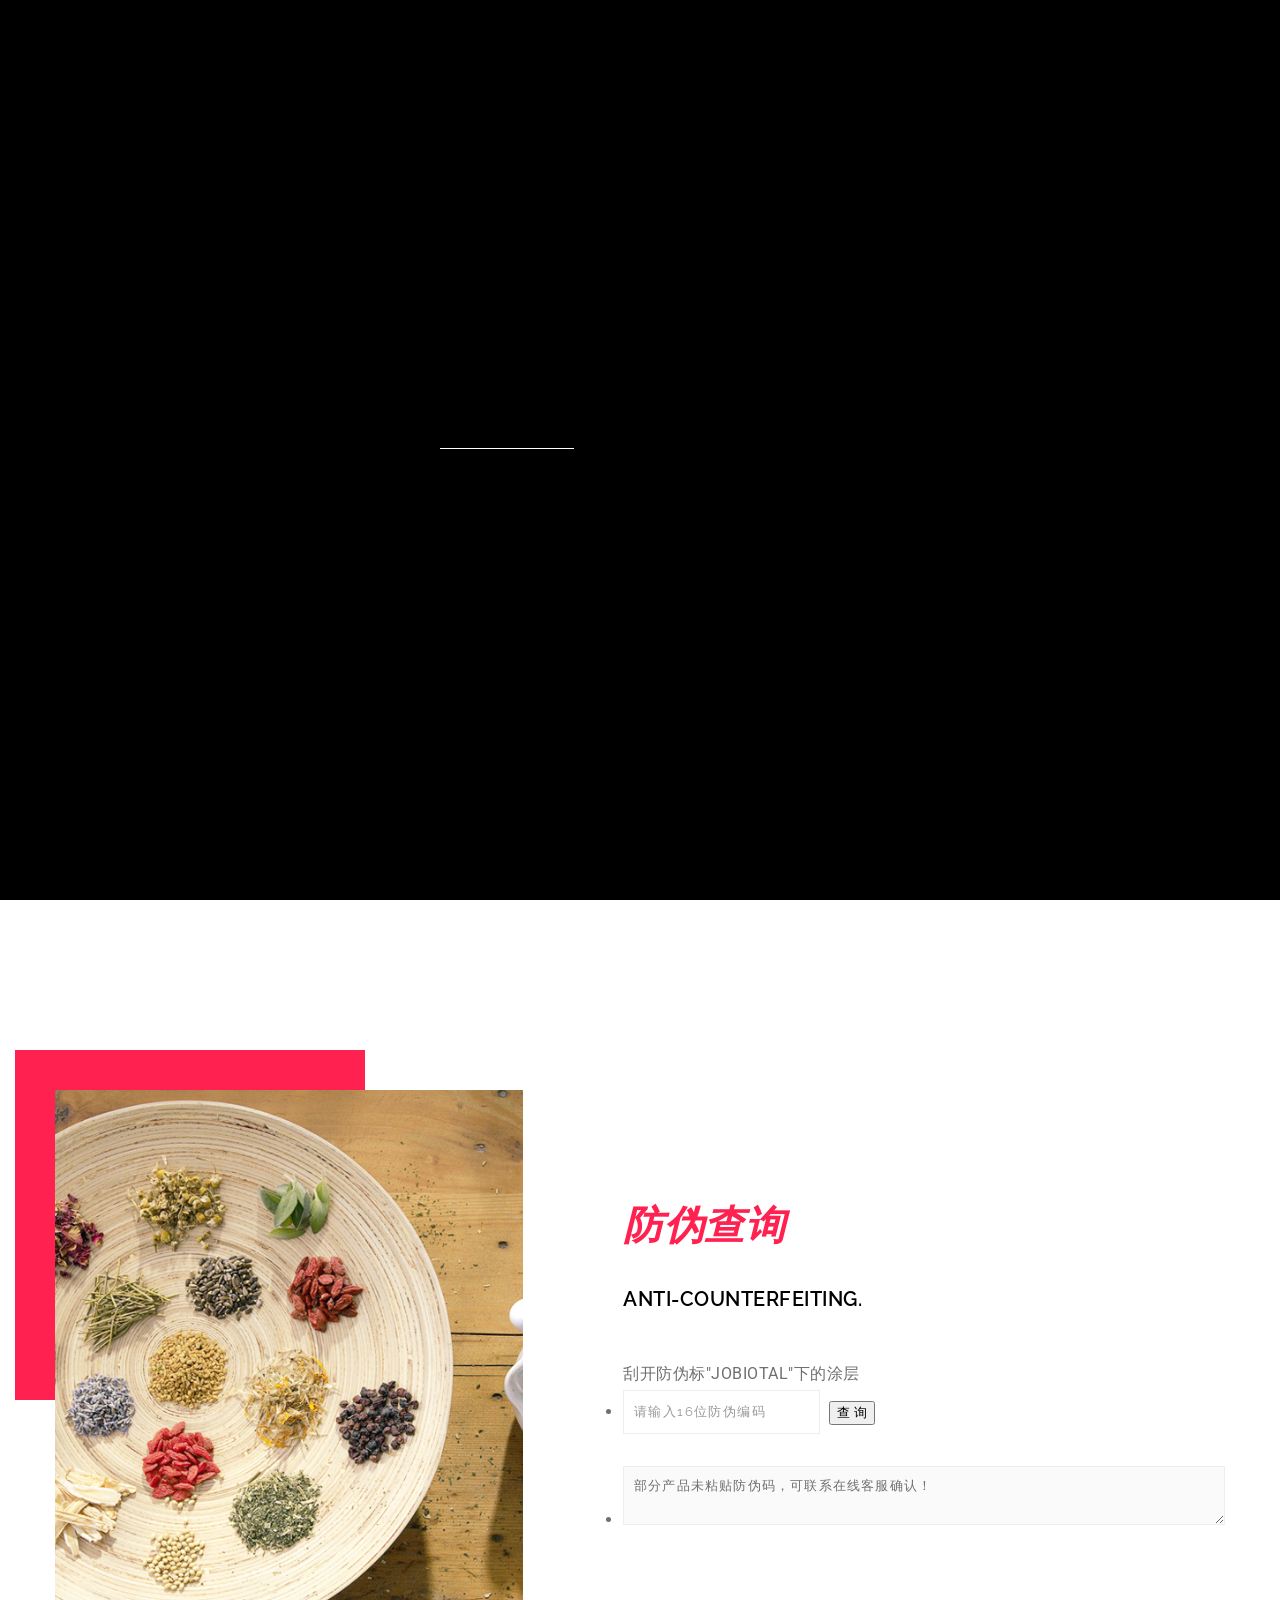
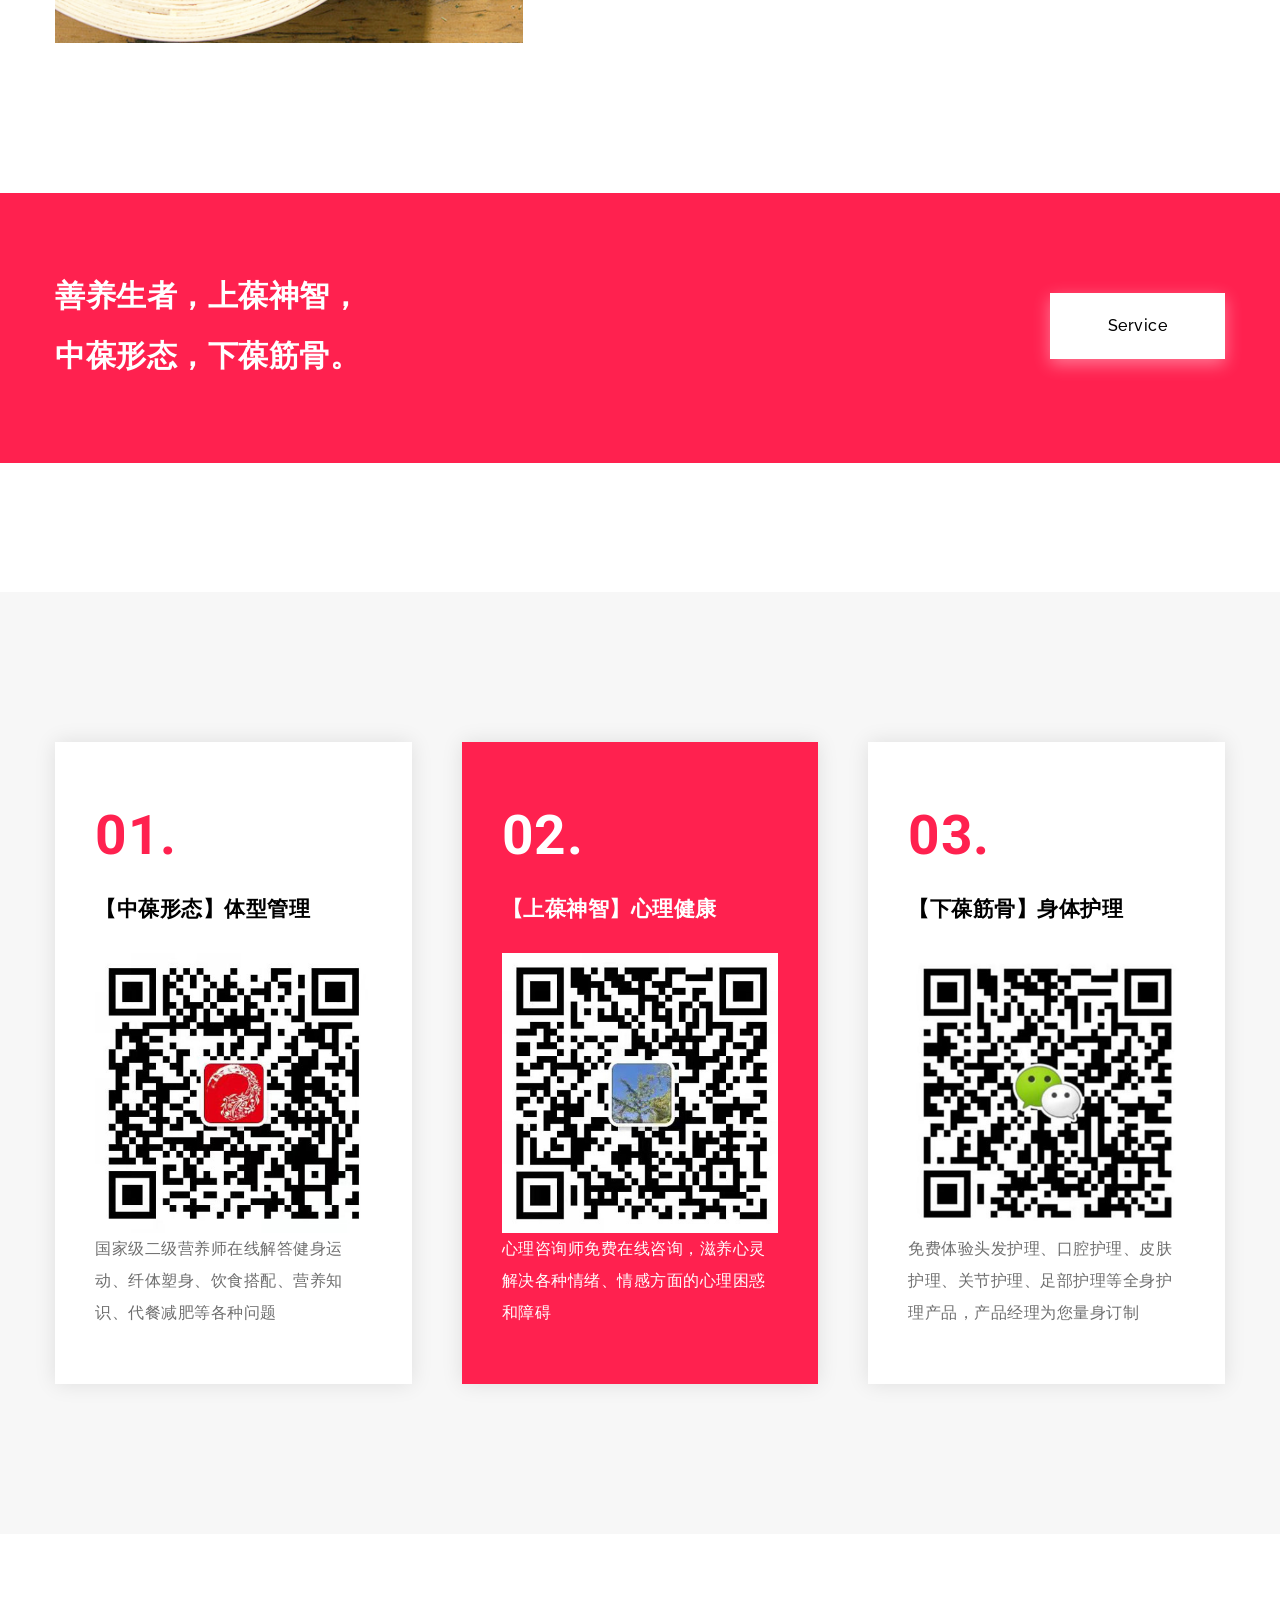
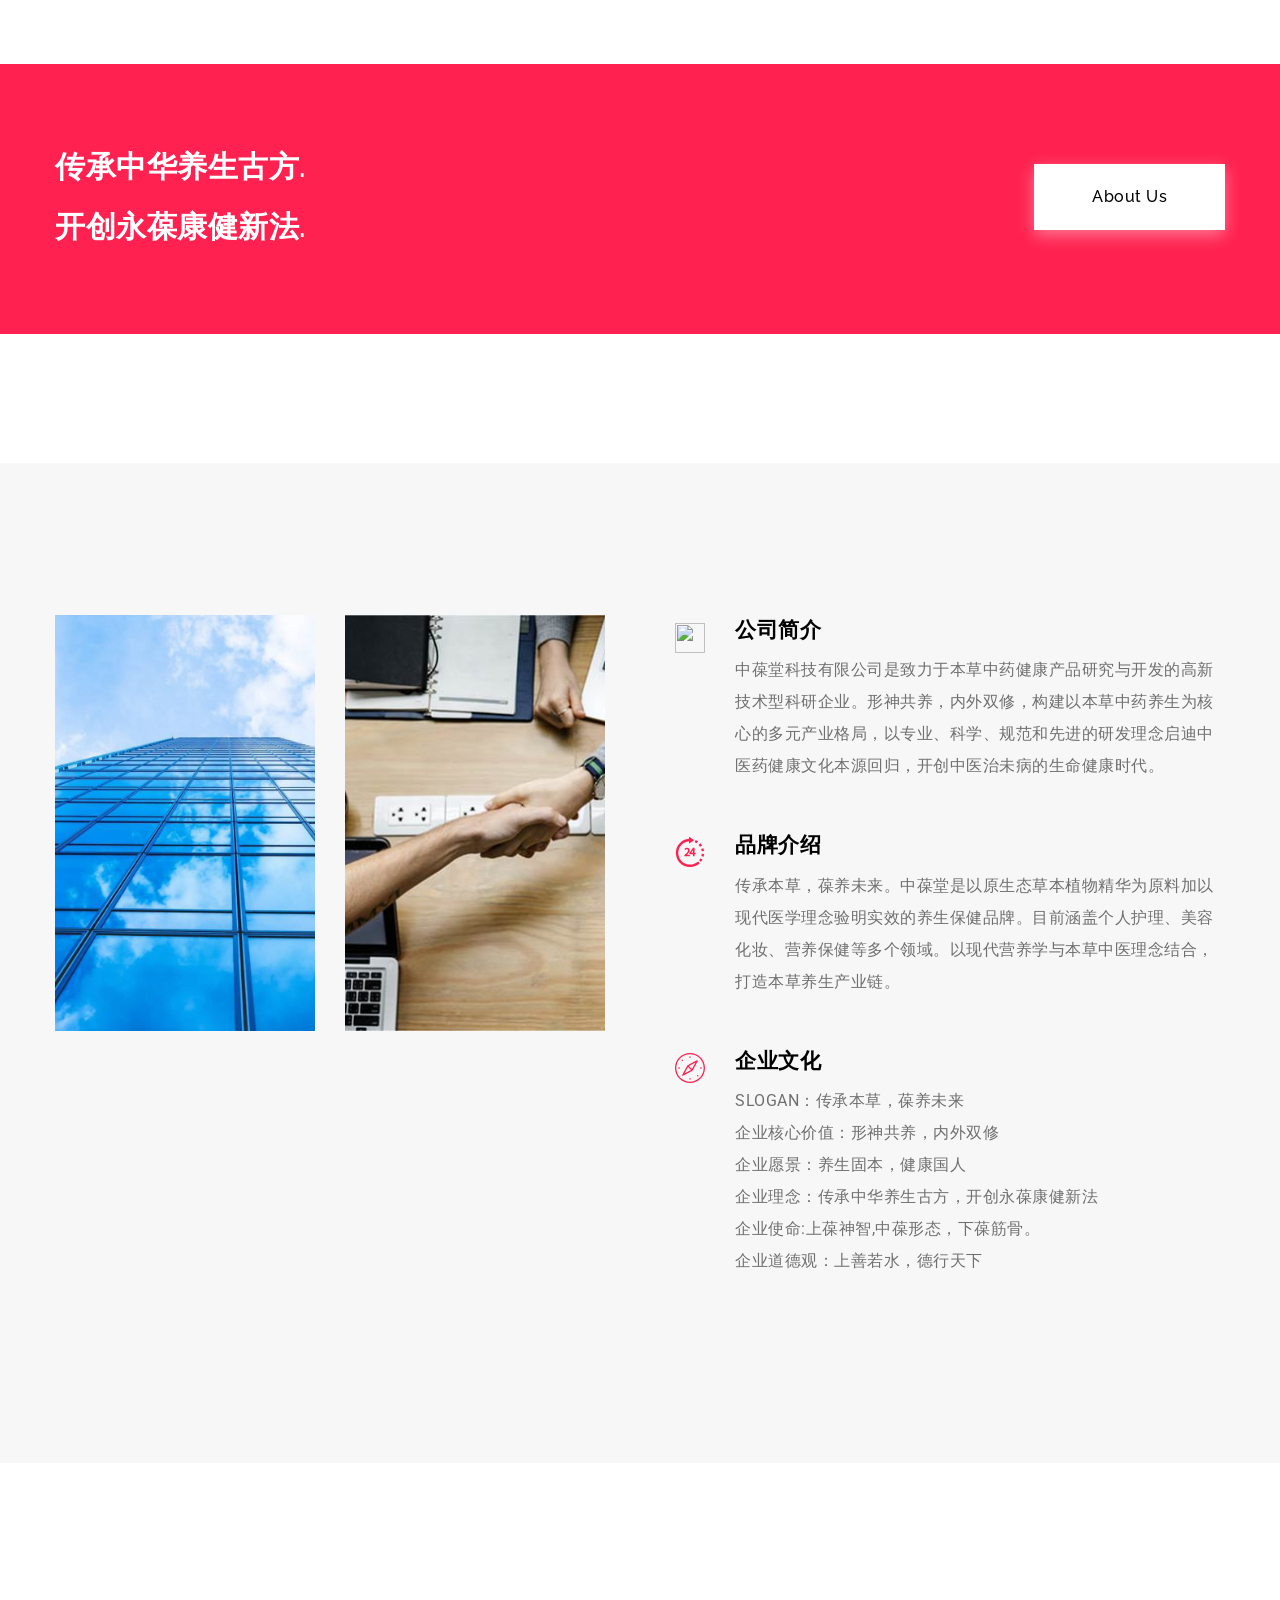
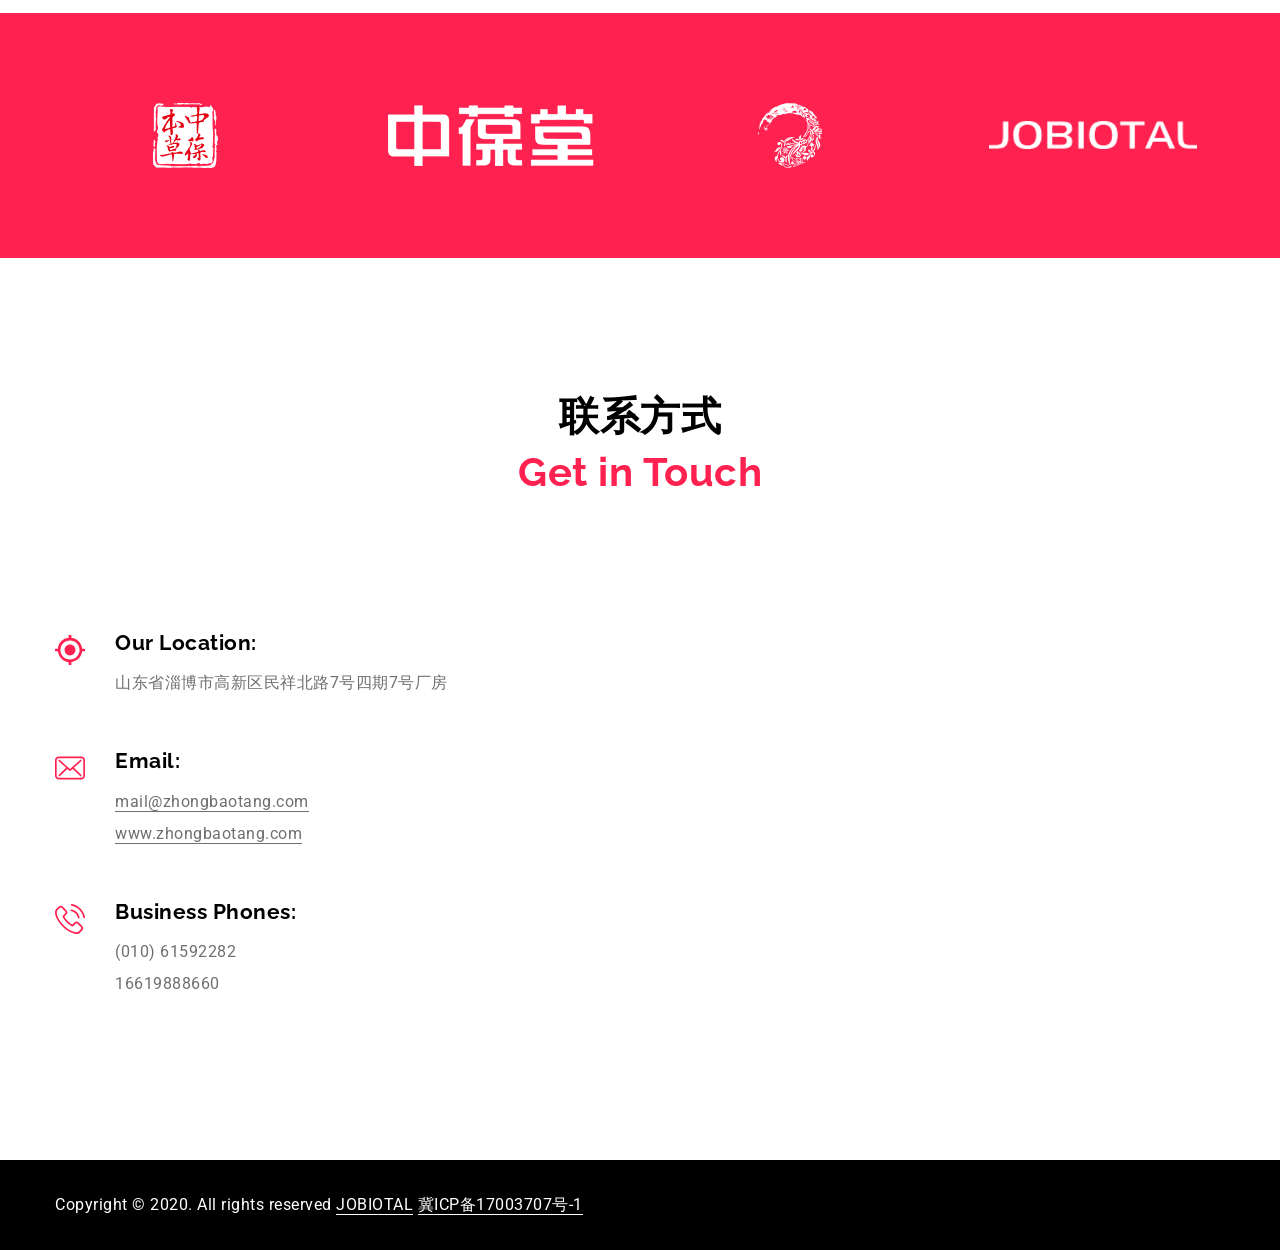
==== index.html @ d32d9c58 "Add files via upload" ====
﻿<!DOCTYPE html>

<!--[if lt IE 7 ]><html class="ie ie6" lang="en"> <![endif]-->

<!--[if IE 7 ]><html class="ie ie7" lang="en"> <![endif]-->

<!--[if IE 8 ]><html class="ie ie8" lang="en"> <![endif]-->

<!--[if (gte IE 9)|!(IE)]><!--><html lang="cn"> <!--<![endif]-->

<head>

<meta http-equiv="Content-Type" content="text/html; charset=utf-8" />

<meta name="viewport" content="width=device-width, initial-scale=1, maximum-scale=1">

<title>『中葆堂』传承本草 葆养未来--中葆堂科技有限公司</title>
<meta name="keywords" content="中葆堂,心理健康,心理咨询,减肥,减肥塑身,饮食健康,身体护理,">
<meta name="description" content="上葆神智 中葆形态 下葆筋骨 『中葆堂』传承本草 葆养未来 心理咨询 减肥塑身 饮食健康 身体护理">


<!-- STYLES -->

<link href="https://fonts.googleapis.com/css?family=Roboto:300,300i,400,400i,500,500i,700,700i&display=swap" rel="stylesheet">

<link href="https://fonts.googleapis.com/css?family=Raleway:300,300i,400,400i,500,500i,600,600i,700,700i,800&display=swap" rel="stylesheet">





<link rel="stylesheet" type="text/css" href="css/plugins.css" />

<link rel="stylesheet" type="text/css" href="css/style.css" />

<!--[if lt IE 9]> <script type="text/javascript" src="js/modernizr.custom.js"></script> <![endif]-->

<!-- /STYLES -->



</head>



<body>

	

<div class="wantam_tm_loader-wrapper">

    <div class="loader"></div>

</div>

	

<!-- WRAPPER ALL -->

<div class="wantam_tm_all_wrap">





	

	<!-- MAINPART -->

	<div class="wantam_tm_mainpart_wrap"  id="iDBody2">

		<div class="mainpart_inner">

			

			<!-- HERO HEADER -->

			<div class="wantam_tm_section" id="home">

				<div class="hero_header">

					<div class="hero_image agency jarallax" data-speed="0"></div>

					<div class="hero_overlay"></div>

					<div class="container full">

						<div class="hero_texts"><img src="img/about/logo.png" alt="" /><BR><BR>

								<div class="wantam_tm_button explore" data-color="white">

								<a href="#about">关于我们</a>

							</div>
							<BR>

							<div class="wantam_tm_button explore" data-color="white">

								<a href="#fangwei">防伪查询</a>

							</div><BR>

							<div class="wantam_tm_button explore" data-color="white">

								<a href="#fuwu">健康服务</a> 

							</div>
						

							<div class="wantam_tm_button explore" data-color="white">

								<a href="#contact">联系方式</a>

							</div>

						</div>

					</div>

				</div>

			</div>

			<!-- /HERO HEADER -->

			

			<!-- MAINPART -->

			<div class="wantam_tm_section" id="fangwei">

				

				<!-- ABOUT -->

				<div class="wantam_tm_about">

					<div class="container">

						<div class="about_inner">

							<div class="leftpart">

								<div class="author_image">

									<img src="img/about/550x650.jpg" alt="" />

									<div class="main" data-img-url="img/slider/2.jpeg"></div>

									<div class="shape"></div>

								</div>

							</div>

							<div class="rightpart">

								<div class="about_title">

									<h3> <span>防伪查询</span></h3><br><h5> ANTI-COUNTERFEITING.</h5>

								</div>

								

								<div class="right">

									<form   class="contact_form" id="contact_form">

<script src="/js/jquery-1.7.2.min.js"></script>

	

	

			

				<script type="text/javascript">

       $(document).ready(function(){

        $(".touch-toggle a").click(function(event){

         var className = $(this).attr("data-drawer");

         if( $("."+className).css('display') == 'none' ){      

          $("."+className).slideDown().siblings(".drawer-section").slideUp();

         }else{

          $(".drawer-section").slideUp(); 

         }

         event.stopPropagation();

        });

        /*$(document).click(function(){

         $(".drawer-section").slideUp();     

        })*/

        $('.touch-menu a').click(function(){     

         if( $(this).next().is('ul') ){

          if( $(this).next('ul').css('display') == 'none' ){

           $(this).next('ul').slideDown();

           $(this).find('i').attr("class","touch-arrow-up");     

          }else{

           $(this).next('ul').slideUp();

           $(this).next('ul').find('ul').slideUp();

           $(this).find('i').attr("class","touch-arrow-down");

          }   

         }

        });

       });

				</script>

			

		

	 

				

										<div class="returnmessage" data-success="Your message has been received, We will contact you soon."></div>

										<div class="empty_notice"><span>刮开防伪标"JOBIOTAL"下的涂层</span></div>

										<div class="input_wrap">

											<ul>

												<li> <input type="text" name="Message" maxlength="28" size="22" class="butt" style="color:#999999" value="请输入16位防伪编码"  onfocus="if (value =='请输入16位防伪编码'){value =''}" >&nbsp; <input id="send_message"  class="tb" type="button" value="查 询"><br><br>

												<li><textarea id="ReturnResult" placeholder="部分产品未粘贴防伪码，可联系在线客服确认！" disabled></textarea></li>

											</ul>											

										</div>

										

										

     							

		<script type="text/javascript">

  

  	String.prototype.iscode = function(){

		var reg=/^\d{16,16}$/; 

		return reg.test(this);

		}

  		

		$('.tb').click(function(){

			var code = $('.butt').val();

			if(code == "") return false;

			if (code.iscode()){

				var url = "http://china3-15.com/module/GetCode_getjson.ashx?action=add&callback=?";

				var data = { c: code, key: "662c5a209cffe89cd72690881a34471d" };

				$.getJSON(url, data, function (backdata) {

					var msg = backdata.result

					console.log(msg)

					if(msg.indexOf('首次') > -1) {

						var Arr = msg.split(',');

						var html = '经查询为中葆堂正品。'+'→'+Arr[0]+'<br>'+Arr[1]+'。';

						$('#ReturnResult').html(html);

						

					}else {

						$('#ReturnResult').html(msg);

					}

				});

		   }else{

			   $('#ReturnResult').html('您输入的防伪码不正确，正确的的格式为16位数字。如：1234567890123456')

			   }

		});

</script>          									

										

									</form>

								</div>

								

								

								

							</div>

						</div>

					</div>

				</div>

				<!-- /ABOUT -->

	<!-- CALL TO ACTION -->

				<div class="wantam_tm_section" id="fuwu">

					<div class="wantam_tm_call_action">

						<div class="container">

							<div class="action_inner">

								<div class="left">

									<p>善养生者，上葆神智，<br> 中葆形态，下葆筋骨。</p>

								</div>

								<div class="right">

									<div class="wantam_tm_button" data-color="white">

										<a href="#">Service</a>

									</div>

								</div>

							</div>

						</div>

					</div>

				</div>

				<!-- /CALL TO ACTION -->			

				<!-- SERVICES -->

				<div class="wantam_tm_section" id="fuwu2">

					<div class="wantam_tm_service">

						<div class="container">

							<div class="service_inner">

								<ul>

									<li >

										<div class="inner">

											<div class="number" id="fuwu2">

												<h3>01.</h3>

											</div>
												<div class="title">											

												<h3>【中葆形态】体型管理</h3>
												
												</div>

													<img src="img/about/V2.jpg" alt="" />


											<div class="text">

												<p>国家级二级营养师在线解答健身运动、纤体塑身、饮食搭配、营养知识、代餐减肥等各种问题</p>

											</div>

										

										</div>

									</li>

									<li class="active">

										<div class="inner">

											<div class="number">

												<h3>02.</h3>

											</div>
                                        	<div class="title">

												<h3>【上葆神智】心理健康</h3>

											</div>

												<img src="img/about/V1.jpg" alt="" />

											<div class="text">

												<p>心理咨询师免费在线咨询，滋养心灵解决各种情绪、情感方面的心理困惑和障碍</p>

											</div>




										</div>

									</li>

									<li>

										<div class="inner">

											<div class="number">

												<h3>03.</h3>

											</div>

											<div class="title">

												<h3>【下葆筋骨】身体护理</h3>

											</div>

											<img src="img/about/V3.jpg" alt="" />

											<div class="text">

												<p>免费体验头发护理、口腔护理、皮肤护理、关节护理、足部护理等全身护理产品，产品经理为您量身订制</p>

											</div>

										</div>

									</li>

								</ul>

							</div>

						</div>

					</div>

				</div>

				<!-- /SERVICES -->

				

				

				

				<!-- CALL TO ACTION -->

				<div class="wantam_tm_section" id="about">

					<div class="wantam_tm_call_action">

						<div class="container">

							<div class="action_inner">

								<div class="left">

									<p>传承中华养生古方.<br> 开创永葆康健新法.</p>

								</div>

								<div class="right">

									<div class="wantam_tm_button" data-color="white">

										<a href="#">About Us</a>

									</div>

								</div>

							</div>

						</div>

					</div>

				</div>

				<!-- /CALL TO ACTION -->

				

				

				<!-- DETAILS -->

				<div class="wantam_tm_section">

					<div class="wantam_tm_details_wrap">

						<div class="container">

							<div class="details_inner">

								<div class="left">

									<ul>

										<li>

											<div class="inner">

												<div class="image">

													<img src="img/details/1.jpg" alt="" />

													<div class="main" data-img-url="img/portfolio/7.jpg"></div>

												</div>

											</div>

										</li>

										<li>

											<div class="inner">

												<div class="image">

													<img src="img/details/1.jpg" alt="" />

													<div class="main" data-img-url="img/portfolio/8.jpg"></div>

												</div>

											</div>

										</li>

									</ul>

								</div>

								<div class="right">

									<ul>

										<li>

											<div class="inner">

												<div class="icon">

													<img class="svg" src="img/svg/responsive.svg" alt="" />

												</div>

												<div class="text">

													<h3>公司简介</h3>

													<p>中葆堂科技有限公司是致力于本草中药健康产品研究与开发的高新技术型科研企业。形神共养，内外双修，构建以本草中药养生为核心的多元产业格局，以专业、科学、规范和先进的研发理念启迪中医药健康文化本源回归，开创中医治未病的生命健康时代。</p>

												</div>

											</div>

										</li>

										<li>

											<div class="inner">

												<div class="icon">

													<img class="svg" src="img/svg/suport.svg" alt="" />

												</div>

												<div class="text">

													<h3>品牌介绍</h3>

													<p>传承本草，葆养未来。中葆堂是以原生态草本植物精华为原料加以现代医学理念验明实效的养生保健品牌。目前涵盖个人护理、美容化妆、营养保健等多个领域。以现代营养学与本草中医理念结合，打造本草养生产业链。</p>

												</div>

											</div>

										</li>

										<li>

											<div class="inner">

												<div class="icon">

													<img class="svg" src="img/svg/safari.svg" alt="" />

												</div>

												<div class="text">

													<h3>企业文化</h3>

													<p>SLOGAN：传承本草，葆养未来<br>

企业核心价值：形神共养，内外双修<br>

企业愿景：养生固本，健康国人<br>

企业理念：传承中华养生古方，开创永葆康健新法<br>

企业使命:上葆神智,中葆形态，下葆筋骨。<br>

企业道德观：上善若水，德行天下<br></p>

												</div>

											</div>

										</li>

									</ul>

								</div>

							</div>

						</div>

					</div>

				</div>

				<!-- /DETAILS -->

				

				<!-- PARTNERS -->

				<div class="wantam_tm_section" id="contact">

					<div class="wantam_tm_partners">

						<div class="container">

							<div class="partners_inner">

								<ul class="owl-carousel">

									<li class="item"><img src="img/partners/1.png" alt="" /></li>

									<li class="item"><img src="img/partners/2.png" alt="" /></li>

									<li class="item"><img src="img/partners/3.png" alt="" /></li>

									<li class="item"><img src="img/partners/4.png" alt="" /></li>

								</ul>

							</div>

						</div>

					</div>

				</div>

				<!-- /PARTNERS -->

				

				<!-- CONTACT -->

				<div class="wantam_tm_section" id="contact">

					<div class="wantam_tm_contact">

						<div class="wantam_tm_title_holder">

							<h3>联系方式 <br><span>Get in Touch</span></h3>

						</div>

						<div class="container">

							<div class="contact_inner">

								<div class="left">

									<ul>

										<li>

											<div class="inner">

												<div class="icon">

													<img class="svg" src="img/svg/gps-fixed-indicator.svg" alt="" />

												</div>

												<div class="text">

													<h3>Our Location:</h3>

													<span>山东省淄博市高新区民祥北路7号四期7号厂房</span>

												</div>

											</div>

										</li>

										<li>

											<div class="inner">

												<div class="icon">

													<img class="svg" src="img/svg/message.svg" alt="" />

												</div>

												<div class="text">

													<h3>Email:</h3>

													<span><a href="mailto:mail@zhongbaotang.com">mail@zhongbaotang.com</a> <br>  <a href="#">www.zhongbaotang.com</a></span>

												</div>

											</div>

										</li>

										<li>

											<div class="inner">

												<div class="icon">

													<img class="svg" src="img/svg/phone-call.svg" alt="" />

												</div>

												<div class="text">

													<h3>Business Phones:</h3>

													<span>(010) 61592282 <br>  16619888660</span>

												</div>

											</div>

										</li>

									</ul>

								</div>

								

							</div>

						</div>

					</div>

				</div>

				<!-- /CONTACT -->

				

				<!-- FOOTER -->

				<div class="wantam_tm_section">

					<div class="wantam_tm_footer">

						<div class="container">

							<div class="footer_inner">

								<div class="left">

									<p>Copyright &copy; 2020. All rights reserved <a target="_blank" href="http://zhongbaotang.com/">JOBIOTAL</a> <a href="http://beian.miit.gov.cn" target="_blank">冀ICP备17003707号-1</a>  </p>

								</div>
	</div>

						</div>

					</div>

				</div>

				<!-- /FOOTER -->

				

			</div>

			<!-- /MAINPART -->

			

		</div>

	</div>

	<!-- /MAINPART -->

		

</div>

<!-- / WRAPPER ALL -->



<!-- SCRIPTS -->

<script src="js/jquery.js"></script>

<!--[if lt IE 10]> <script type="text/javascript" src="js/ie8.js"></script> <![endif]-->	

<script src="js/plugins.js"></script>

<script src="js/init.js"></script>

<!-- /SCRIPTS -->

<script>
var _hmt = _hmt || [];
(function() {
  var hm = document.createElement("script");
  hm.src = "https://hm.baidu.com/hm.js?fffe6c5b08b84fb116ce18b9d2ef0e70";
  var s = document.getElementsByTagName("script")[0]; 
  s.parentNode.insertBefore(hm, s);
})();
</script>


</body>

</html>
---- css/plugins.css ----
/*
This file is made by Marketify (2018)
This css file includes all base styles and template's main color (in this tempalte main color is pink(#f00a77)). 
Template's main color styles located at the bottom of this file.

01) BASE
02) FORM ELEMENTS
03) FONTELLO
04) SKELETON OR GRID
05) ANIMATION
08) VEGAS
09) YT PLAYER

*/

/*------------------------------------------------------------------*/ 
/*	01) BASE
/*------------------------------------------------------------------*/

html,body,div,span,applet,object,iframe,h1,h2,h3,h4,h5,h6,p,blockquote,pre,a,abbr,acronym,address,big,cite,code,del,dfn,em,font,ins,kbd,q,s,samp,small,strike,strong,sub,sup,tt,var,b,u,i,center,dl,dt,dd,ol,ul,li,fieldset,form,label,legend,table,caption,tbody,tfoot,thead,tr,th,td
	{
	background: transparent;
	border: 0;
	margin: 0;
	padding: 0;
	vertical-align: baseline;
	outline: none;
}

article, aside, details, figcaption, figure, footer, header, hgroup, nav, section {
    display: block;
}

blockquote {
	quotes: none;
}

blockquote:before,blockquote:after {
	content: '';
	content: none;
}
ul, ol{
	margin:0px;	
}
ul li, ol li{
	margin-bottom:0px;
}
img{
	vertical-align:middle;
	max-width:100%;
}
iframe{
	max-width:100%;
}
del {
	text-decoration: line-through;
}
a, i{
	border:none;
}
a:hover{text-decoration:none;}

h1, h2, h3, h4, h5, h6{
	font-weight:600;
	line-height: 1.4;
	font-family: "Raleway";
	color: #000;
}
h1 { font-size: 45px; }
h2 { font-size: 36px; }
h3 { font-size: 30px; }
h4 { font-size: 24px; }
h5 { font-size: 20px; }
h6 { font-size: 16px; }

table{
	width:100%;
	max-width:100%;
	text-align:left;
	border-collapse: collapse;
	border-spacing: 0px;
	margin-bottom:15px;
	color:#999;
	border:1px solid #eee;
}
table tr{
	border:1px solid #eee;
}
table th{
	vertical-align:top;
	color:#333;
	background:none;
	font-size:16px;
	font-weight:normal;
	padding:15px 10px;
	border:1px solid #eee;
}
table td{
	vertical-align:top;
	padding:10px;
	border:1px solid #eee;
}

code, pre {
	padding: 10px;
	padding-bottom: 0;
	border-left: 3px solid #6FBF71;
	border-bottom: 1px solid transparent;
	background: #f7f7f7;
	overflow-x:scroll;
}

pre{
	display: block;	
	word-break: break-all;
	word-wrap: break-word;
}
pre code { white-space: pre-wrap; }

.space10{width:100%; float:left; clear:both; margin-bottom:10px;}
.space20{width:100%; float:left; clear:both; margin-bottom:20px;}
.space30{width:100%; float:left; clear:both; margin-bottom:30px;}
.space40{width:100%; float:left; clear:both; margin-bottom:40px;}
.space50{width:100%; float:left; clear:both; margin-bottom:50px;}
.space60{width:100%; float:left; clear:both; margin-bottom:60px;}
.space70{width:100%; float:left; clear:both; margin-bottom:70px;}
.space80{width:100%; float:left; clear:both; margin-bottom:80px;}
.space90{width:100%; float:left; clear:both; margin-bottom:90px;}
.space100{width:100%; float:left; clear:both; margin-bottom:100px;}
.space200{width:100%; float:left; clear:both; margin-bottom:200px;}
.space300{width:100%; float:left; clear:both; margin-bottom:300px;}
.space400{width:100%; float:left; clear:both; margin-bottom:400px;}
.space500{width:100%; float:left; clear:both; margin-bottom:500px;}
.space1000{width:100%; float:left; clear:both; margin-bottom:1000px;}

/*------------------------------------------------------------------*/ 
/*	02) FORM ELEMENTS
/*------------------------------------------------------------------*/

textarea{
	border-radius:0;
	font-size:13px;
	resize:vertical;
	font-family:"Raleway";
	letter-spacing: 1.2px !important;
	
	-webkit-box-sizing: border-box; /* Safari/Chrome, other WebKit */
	-moz-box-sizing: border-box;    /* Firefox, other Gecko */
	-ms-box-sizing: border-box;     /* IE 10 + */
	box-sizing: border-box;         /* Opera/IE 8+ */
	
	line-height:1.4;
	padding:10px!important;
	width:100%;
	border:1px solid #eee;
	
	-webkit-transition: all .3s ease;
	   -moz-transition: all .3s ease;
	    -ms-transition: all .3s ease;
	     -o-transition: all .3s ease;
	        transition: all .3s ease;
}
input[type="text"],
input[type="password"],
input[type="datetime"],
input[type="datetime-local"],
input[type="date"],
input[type="month"],
input[type="time"],
input[type="week"],
input[type="number"],
input[type="email"],
input[type="url"],
input[type="search"],
input[type="tel"],
input[type="color"],
.uneditable-input {
	border-radius:0;
	font-size:13px;
	min-width:auto;
	letter-spacing:1.4px;
	
	-webkit-box-sizing: border-box; /* Safari/Chrome, other WebKit */
	-moz-box-sizing: border-box;    /* Firefox, other Gecko */
	-ms-box-sizing: border-box;     /* IE 10 + */
	box-sizing: border-box;         /* Opera/IE 8+ */
	
	font-family:"Raleway";
	
	line-height:1.6;
	padding:10px!important;
	height:44px;
	vertical-align:middle;
	border:1px solid #eee;
	
	-webkit-transition: all .3s ease;
	   -moz-transition: all .3s ease;
	    -ms-transition: all .3s ease;
	     -o-transition: all .3s ease;
	        transition: all .3s ease;
}

textarea:focus,
input[type="text"]:focus,
input[type="password"]:focus,
input[type="datetime"]:focus,
input[type="datetime-local"]:focus,
input[type="date"]:focus,
input[type="month"]:focus,
input[type="time"]:focus,
input[type="week"]:focus,
input[type="number"]:focus,
input[type="email"]:focus,
input[type="url"]:focus,
input[type="search"]:focus,
input[type="tel"]:focus,
input[type="color"]:focus,
.uneditable-input:focus {
	border-color:#ccc;
	background:#eee;
}

input[type="submit"]{
	padding: 13px 15px;
	height: 40px;
	line-height: 1;
	text-transform: uppercase;
	font-size: 13px;
	font-weight: 600;
	text-decoration: none;
	letter-spacing: 0.5px;
	border:none;
	cursor:pointer;
	color: #FFF;
	background:#777;
	
	-webkit-transition: all .3s ease;
	   -moz-transition: all .3s ease;
	    -ms-transition: all .3s ease;
	     -o-transition: all .3s ease;
	        transition: all .3s ease;
}
input[type="submit"]:hover{
	background:#444;
}
select{
	padding:8px;
	border:2px solid #eee;
}
input[type="button"]{
	cursor:pointer;
	-webkit-transition: all .3s ease;
	   -moz-transition: all .3s ease;
	    -ms-transition: all .3s ease;
	     -o-transition: all .3s ease;
	        transition: all .3s ease;
}

/*** Popup ***/

.mfp-bg,.mfp-wrap{position:fixed;left:0;top:0}.mfp-bg,.mfp-container,.mfp-wrap{height:100%;width:100%}.mfp-arrow:after,.mfp-arrow:before,.mfp-container:before,.mfp-figure:after{content:''}.mfp-bg{z-index:1042;overflow:hidden;background:#0b0b0b;opacity:.8}.mfp-wrap{z-index:1043;outline:0!important;-webkit-backface-visibility:hidden}.mfp-container{text-align:center;position:absolute;left:0;top:0;padding:0 8px;box-sizing:border-box}.mfp-container:before{display:inline-block;height:100%;vertical-align:middle}.mfp-align-top .mfp-container:before{display:none}.mfp-content{position:relative;display:inline-block;vertical-align:middle;margin:0 auto;text-align:left;z-index:1045}.mfp-ajax-holder .mfp-content,.mfp-inline-holder .mfp-content{width:100%;cursor:auto}.mfp-ajax-cur{cursor:progress}.mfp-zoom-out-cur,.mfp-zoom-out-cur .mfp-image-holder .mfp-close{cursor:-moz-zoom-out;cursor:-webkit-zoom-out;cursor:zoom-out}.mfp-zoom{cursor:pointer;cursor:-webkit-zoom-in;cursor:-moz-zoom-in;cursor:zoom-in}.mfp-auto-cursor .mfp-content{cursor:auto}.mfp-arrow,.mfp-close,.mfp-counter,.mfp-preloader{-webkit-user-select:none;-moz-user-select:none;user-select:none}.mfp-loading.mfp-figure{display:none}.mfp-hide{display:none!important}.mfp-preloader{color:#CCC;position:absolute;top:50%;width:auto;text-align:center;margin-top:-.8em;left:8px;right:8px;z-index:1044}.mfp-preloader a{color:#CCC}.mfp-close,.mfp-preloader a:hover{color:#FFF}.mfp-s-error .mfp-content,.mfp-s-ready .mfp-preloader{display:none}button.mfp-arrow,button.mfp-close{overflow:visible;cursor:pointer;background:0 0;border:0;-webkit-appearance:none;display:block;outline:0;padding:0;z-index:1046;box-shadow:none;touch-action:manipulation}.mfp-figure:after,.mfp-iframe-scaler iframe{box-shadow:0 0 8px rgba(0,0,0,.6);position:absolute;left:0}button::-moz-focus-inner{padding:0;border:0}.mfp-close{width:44px;height:44px;line-height:44px;position:absolute;right:0;top:0;text-decoration:none;text-align:center;opacity:.65;padding:0 0 18px 10px;font-style:normal;font-size:28px;font-family:Arial,Baskerville,monospace}.mfp-close:focus,.mfp-close:hover{opacity:1}.mfp-close:active{top:1px}.mfp-close-btn-in .mfp-close{color:#333}.mfp-iframe-holder .mfp-close,.mfp-image-holder .mfp-close{color:#FFF;right:-6px;text-align:right;padding-right:6px;width:100%}.mfp-counter{position:absolute;top:0;right:0;color:#CCC;font-size:12px;line-height:18px;white-space:nowrap}.mfp-figure,img.mfp-img{line-height:0}.mfp-arrow{position:absolute;opacity:.65;margin:-55px 0 0;top:50%;padding:0;width:90px;height:110px;-webkit-tap-highlight-color:transparent}.mfp-arrow:active{margin-top:-54px}.mfp-arrow:focus,.mfp-arrow:hover{opacity:1}.mfp-arrow:after,.mfp-arrow:before{display:block;width:0;height:0;position:absolute;left:0;top:0;margin-top:35px;margin-left:35px;border:inset transparent}.mfp-arrow:after{border-top-width:13px;border-bottom-width:13px;top:8px}.mfp-arrow:before{border-top-width:21px;border-bottom-width:21px;opacity:.7}.mfp-arrow-left{left:0}.mfp-arrow-left:after{border-right:17px solid #FFF;margin-left:31px}.mfp-arrow-left:before{margin-left:25px;border-right:27px solid #3F3F3F}.mfp-arrow-right{right:0}.mfp-arrow-right:after{border-left:17px solid #FFF;margin-left:39px}.mfp-arrow-right:before{border-left:27px solid #3F3F3F}.mfp-iframe-holder{padding-top:40px;padding-bottom:40px}.mfp-iframe-holder .mfp-content{line-height:0;width:100%;max-width:900px}.mfp-image-holder .mfp-content,img.mfp-img{max-width:100%}.mfp-iframe-holder .mfp-close{top:-40px}.mfp-iframe-scaler{width:100%;height:0;overflow:hidden;padding-top:56.25%}.mfp-iframe-scaler iframe{display:block;top:0;width:100%;height:100%;background:#000}.mfp-figure:after,img.mfp-img{width:auto;height:auto;display:block}img.mfp-img{box-sizing:border-box;padding:40px 0;margin:0 auto}.mfp-figure:after{top:40px;bottom:40px;right:0;z-index:-1;background:#444}.mfp-figure small{color:#BDBDBD;display:block;font-size:12px;line-height:14px}.mfp-figure figure{margin:0}.mfp-bottom-bar{margin-top:-36px;position:absolute;top:100%;left:0;width:100%;cursor:auto}.mfp-title{text-align:left;line-height:18px;color:#F3F3F3;word-wrap:break-word;padding-right:36px}.mfp-gallery .mfp-image-holder .mfp-figure{cursor:pointer}@media screen and (max-width:800px) and (orientation:landscape),screen and (max-height:300px){.mfp-img-mobile .mfp-image-holder{padding-left:0;padding-right:0}.mfp-img-mobile img.mfp-img{padding:0}.mfp-img-mobile .mfp-figure:after{top:0;bottom:0}.mfp-img-mobile .mfp-figure small{display:inline;margin-left:5px}.mfp-img-mobile .mfp-bottom-bar{background:rgba(0,0,0,.6);bottom:0;margin:0;top:auto;padding:3px 5px;position:fixed;box-sizing:border-box}.mfp-img-mobile .mfp-bottom-bar:empty{padding:0}.mfp-img-mobile .mfp-counter{right:5px;top:3px}.mfp-img-mobile .mfp-close{top:0;right:0;width:35px;height:35px;line-height:35px;background:rgba(0,0,0,.6);position:fixed;text-align:center;padding:0}}@media all and (max-width:900px){.mfp-arrow{-webkit-transform:scale(.75);transform:scale(.75)}.mfp-arrow-left{-webkit-transform-origin:0;transform-origin:0}.mfp-arrow-right{-webkit-transform-origin:100%;transform-origin:100%}.mfp-container{padding-left:6px;padding-right:6px}}

/*------------------------------------------------------------------*/ 
/*	03) FONTELLO
/*------------------------------------------------------------------*/

@font-face {
  font-family: 'xcon';
  src: url('font/xcon.eot?4965248');
  src: url('font/xcon.eot?4965248#iefix') format('embedded-opentype'),
       url('font/xcon.woff2?4965248') format('woff2'),
       url('font/xcon.woff?4965248') format('woff'),
       url('font/xcon.ttf?4965248') format('truetype'),
       url('font/xcon.svg?4965248#xcon') format('svg');
  font-weight: normal;
  font-style: normal;
}
/* Chrome hack: SVG is rendered more smooth in Windozze. 100% magic, uncomment if you need it. */
/* Note, that will break hinting! In other OS-es font will be not as sharp as it could be */
/*
@media screen and (-webkit-min-device-pixel-ratio:0) {
  @font-face {
    font-family: 'xcon';
    src: url('../font/xcon.svg?4965248#xcon') format('svg');
  }
}
*/
 
 [class^="xcon-"]:before, [class*=" xcon-"]:before {
  font-family: "xcon";
  font-style: normal;
  font-weight: normal;
  speak: none;
 
  display: inline-block;
  text-decoration: inherit;
  width: 1em;
  margin-right: .2em;
  text-align: center;
  /* opacity: .8; */
 
  /* For safety - reset parent styles, that can break glyph codes*/
  font-variant: normal;
  text-transform: none;
 
  /* fix buttons height, for twitter bootstrap */
  line-height: 1em;
 
  /* Animation center compensation - margins should be symmetric */
  /* remove if not needed */
  margin-left: .2em;
 
  /* you can be more comfortable with increased icons size */
  /* font-size: 120%; */
 
  /* Font smoothing. That was taken from TWBS */
  -webkit-font-smoothing: antialiased;
  -moz-osx-font-smoothing: grayscale;
 
  /* Uncomment for 3D effect */
  /* text-shadow: 1px 1px 1px rgba(127, 127, 127, 0.3); */
}
 
.xcon-phone:before { content: '\e800'; } /* '' */
.xcon-mail:before { content: '\e801'; } /* '' */
.xcon-globe:before { content: '\e802'; } /* '' */
.xcon-glass:before { content: '\e803'; } /* '' */
.xcon-music:before { content: '\e804'; } /* '' */
.xcon-search:before { content: '\e805'; } /* '' */
.xcon-star:before { content: '\e806'; } /* '' */
.xcon-star-empty:before { content: '\e807'; } /* '' */
.xcon-heart:before { content: '\e808'; } /* '' */
.xcon-cancel-circled:before { content: '\e809'; } /* '' */
.xcon-ok:before { content: '\e80a'; } /* '' */
.xcon-bookmark:before { content: '\e80b'; } /* '' */
.xcon-thumbs-up:before { content: '\e80c'; } /* '' */
.xcon-thumbs-down:before { content: '\e80d'; } /* '' */
.xcon-download:before { content: '\e80e'; } /* '' */
.xcon-upload:before { content: '\e80f'; } /* '' */
.xcon-lock-open:before { content: '\e810'; } /* '' */
.xcon-lock:before { content: '\e811'; } /* '' */
.xcon-bell:before { content: '\e812'; } /* '' */
.xcon-location:before { content: '\e813'; } /* '' */
.xcon-attention:before { content: '\e814'; } /* '' */
.xcon-cog:before { content: '\e815'; } /* '' */
.xcon-resize-full:before { content: '\e816'; } /* '' */
.xcon-resize-small:before { content: '\e817'; } /* '' */
.xcon-resize-horizontal:before { content: '\e818'; } /* '' */
.xcon-resize-vertical:before { content: '\e819'; } /* '' */
.xcon-basket:before { content: '\e81a'; } /* '' */
.xcon-calendar:before { content: '\e81b'; } /* '' */
.xcon-wrench:before { content: '\e81c'; } /* '' */
.xcon-folder:before { content: '\e81d'; } /* '' */
.xcon-folder-open:before { content: '\e81e'; } /* '' */
.xcon-volume-off:before { content: '\e81f'; } /* '' */
.xcon-volume-up:before { content: '\e820'; } /* '' */
.xcon-volume-down:before { content: '\e821'; } /* '' */
.xcon-clock:before { content: '\e822'; } /* '' */
.xcon-zoom-out:before { content: '\e823'; } /* '' */
.xcon-zoom-in:before { content: '\e824'; } /* '' */
.xcon-down-dir:before { content: '\e825'; } /* '' */
.xcon-up-dir:before { content: '\e826'; } /* '' */
.xcon-left-dir:before { content: '\e827'; } /* '' */
.xcon-right-dir:before { content: '\e828'; } /* '' */
.xcon-down-open:before { content: '\e829'; } /* '' */
.xcon-left-open:before { content: '\e82a'; } /* '' */

.xcon-right-open:before { content: '\e82b'; } /* '' */
.xcon-up-open:before { content: '\e82c'; } /* '' */
.xcon-down-big:before { content: '\e82d'; } /* '' */
.xcon-left-big:before { content: '\e82e'; } /* '' */
.xcon-right-big:before { content: '\e82f'; } /* '' */
.xcon-up-big:before { content: '\e830'; } /* '' */
.xcon-play:before { content: '\e831'; } /* '' */
.xcon-spin3:before { content: '\e832'; } /* '' */
.xcon-play-circled2:before { content: '\e833'; } /* '' */
.xcon-pause:before { content: '\e834'; } /* '' */
.xcon-to-end:before { content: '\e835'; } /* '' */
.xcon-to-end-alt:before { content: '\e836'; } /* '' */
.xcon-to-start:before { content: '\e837'; } /* '' */
.xcon-flash:before { content: '\e838'; } /* '' */
.xcon-to-start-alt:before { content: '\e839'; } /* '' */
.xcon-fast-fw:before { content: '\e83a'; } /* '' */
.xcon-fast-bw:before { content: '\e83b'; } /* '' */
.xcon-off:before { content: '\e83c'; } /* '' */
.xcon-check:before { content: '\e83d'; } /* '' */
.xcon-comment:before { content: '\e83e'; } /* '' */
.xcon-chat:before { content: '\e83f'; } /* '' */
.xcon-forward:before { content: '\e840'; } /* '' */
.xcon-eye:before { content: '\e841'; } /* '' */
.xcon-eye-off:before { content: '\e842'; } /* '' */
.xcon-star-half:before { content: '\e843'; } /* '' */
.xcon-heart-empty:before { content: '\e844'; } /* '' */
.xcon-camera:before { content: '\e845'; } /* '' */
.xcon-videocam:before { content: '\e846'; } /* '' */
.xcon-picture:before { content: '\e847'; } /* '' */
.xcon-camera-alt:before { content: '\e848'; } /* '' */
.xcon-video:before { content: '\e849'; } /* '' */
.xcon-home:before { content: '\e84a'; } /* '' */
.xcon-pencil:before { content: '\e84b'; } /* '' */
.xcon-trash-empty:before { content: '\e84c'; } /* '' */
.xcon-camera-1:before { content: '\e84d'; } /* '' */
.xcon-move:before { content: '\f047'; } /* '' */
.xcon-bookmark-empty:before { content: '\f097'; } /* '' */
.xcon-twitter:before { content: '\f099'; } /* '' */
.xcon-facebook:before { content: '\f09a'; } /* '' */
.xcon-rss:before { content: '\f09e'; } /* '' */
.xcon-resize-full-alt:before { content: '\f0b2'; } /* '' */
.xcon-gplus:before { content: '\f0d5'; } /* '' */
.xcon-sort-down:before { content: '\f0dd'; } /* '' */
.xcon-sort-up:before { content: '\f0de'; } /* '' */
.xcon-mail-alt:before { content: '\f0e0'; } /* '' */
.xcon-linkedin:before { content: '\f0e1'; } /* '' */
.xcon-comment-empty:before { content: '\f0e5'; } /* '' */
.xcon-chat-empty:before { content: '\f0e6'; } /* '' */
.xcon-bell-alt:before { content: '\f0f3'; } /* '' */
.xcon-angle-double-left:before { content: '\f100'; } /* '' */
.xcon-angle-double-right:before { content: '\f101'; } /* '' */
.xcon-angle-double-up:before { content: '\f102'; } /* '' */
.xcon-angle-double-down:before { content: '\f103'; } /* '' */
.xcon-angle-left:before { content: '\f104'; } /* '' */
.xcon-angle-right:before { content: '\f105'; } /* '' */
.xcon-angle-up:before { content: '\f106'; } /* '' */
.xcon-angle-down:before { content: '\f107'; } /* '' */
.xcon-desktop:before { content: '\f108'; } /* '' */
.xcon-laptop:before { content: '\f109'; } /* '' */
.xcon-tablet:before { content: '\f10a'; } /* '' */
.xcon-mobile:before { content: '\f10b'; } /* '' */
.xcon-quote-left:before { content: '\f10d'; } /* '' */
.xcon-reply:before { content: '\f112'; } /* '' */
.xcon-folder-empty:before { content: '\f114'; } /* '' */
.xcon-folder-open-empty:before { content: '\f115'; } /* '' */
.xcon-reply-all:before { content: '\f122'; } /* '' */
.xcon-star-half-alt:before { content: '\f123'; } /* '' */
.xcon-direction:before { content: '\f124'; } /* '' */
.xcon-attention-alt:before { content: '\f12a'; } /* '' */
.xcon-mic:before { content: '\f130'; } /* '' */
.xcon-mute:before { content: '\f131'; } /* '' */
.xcon-play-circled:before { content: '\f144'; } /* '' */
.xcon-ok-squared:before { content: '\f14a'; } /* '' */
.xcon-euro:before { content: '\f153'; } /* '' */
.xcon-pound:before { content: '\f154'; } /* '' */
.xcon-dollar:before { content: '\f155'; } /* '' */
.xcon-thumbs-up-alt:before { content: '\f164'; } /* '' */
.xcon-thumbs-down-alt:before { content: '\f165'; } /* '' */
.xcon-youtube-play:before { content: '\f16a'; } /* '' */
.xcon-instagram:before { content: '\f16d'; } /* '' */
.xcon-tumblr:before { content: '\f173'; } /* '' */
.xcon-down:before { content: '\f175'; } /* '' */
.xcon-up:before { content: '\f176'; } /* '' */
.xcon-left:before { content: '\f177'; } /* '' */
.xcon-right:before { content: '\f178'; } /* '' */
.xcon-apple:before { content: '\f179'; } /* '' */
.xcon-dribbble:before { content: '\f17d'; } /* '' */
.xcon-vkontakte:before { content: '\f189'; } /* '' */
.xcon-mail-squared:before { content: '\f199'; } /* '' */
.xcon-google:before { content: '\f1a0'; } /* '' */
.xcon-behance:before { content: '\f1b4'; } /* '' */
.xcon-paper-plane:before { content: '\f1d8'; } /* '' */
.xcon-paper-plane-empty:before { content: '\f1d9'; } /* '' */
.xcon-share:before { content: '\f1e0'; } /* '' */
.xcon-share-squared:before { content: '\f1e1'; } /* '' */
.xcon-cc-visa:before { content: '\f1f0'; } /* '' */
.xcon-cc-mastercard:before { content: '\f1f1'; } /* '' */
.xcon-cc-discover:before { content: '\f1f2'; } /* '' */
.xcon-cc-amex:before { content: '\f1f3'; } /* '' */
.xcon-cc-paypal:before { content: '\f1f4'; } /* '' */
.xcon-cc-stripe:before { content: '\f1f5'; } /* '' */
.xcon-bell-off:before { content: '\f1f6'; } /* '' */
.xcon-bell-off-empty:before { content: '\f1f7'; } /* '' */
.xcon-toggle-off:before { content: '\f204'; } /* '' */
.xcon-toggle-on:before { content: '\f205'; } /* '' */
.xcon-pinterest:before { content: '\f231'; } /* '' */
.xcon-hourglass-o:before { content: '\f250'; } /* '' */
.xcon-trademark:before { content: '\f25c'; } /* '' */
.xcon-registered:before { content: '\f25d'; } /* '' */
.xcon-odnoklassniki:before { content: '\f263'; } /* '' */
.xcon-safari:before { content: '\f267'; } /* '' */
.xcon-chrome:before { content: '\f268'; } /* '' */
.xcon-firefox:before { content: '\f269'; } /* '' */
.xcon-opera:before { content: '\f26a'; } /* '' */
.xcon-internet-explorer:before { content: '\f26b'; } /* '' */
.xcon-vimeo:before { content: '\f27d'; } /* '' */

/*
* 	Responsive grid pixel system - v1.1
* 	Copyright 2017, FriendsLaboratory
*   Author: FriendsLaboratory
* 	Created Date : 01-01-2017
*/
.clearfix{
  *zoom: 1;
  clear:both;
}
.clearfix:before,
.clearfix:after {
  display: table;
  line-height: 0;
  content: "";
}
.clearfix:after {
  clear: both;
}

/*------------------------------------------------------------------*/ 
/*	04) SKELETON OR GRID
/*------------------------------------------------------------------*/

.container {
	max-width: 1250px;
	width:100%;
	margin-left: auto;
	margin-right: auto;
	height:auto;
	padding:0px 40px;
	position:relative;
	clear:both;
	
	-webkit-box-sizing: border-box; /* Safari/Chrome, other WebKit */
	-moz-box-sizing: border-box;    /* Firefox, other Gecko */
	box-sizing: border-box;         /* Opera/IE 8+ */
}
.container.full{
	max-width:1350px;
}
.row {
	height:auto;
} 
[class*="fl-col"], .fl-sidebar{
	float: left;
	margin-right: 4%;
}
[class*="fl-col"].float-right{
	float:right;
}
[class*="fl-col"].last, .fl-sidebar.last, [class*="fl-col"].no-space, .fl-col-12{
	margin-right:0px;
}
  
.fl-col-12 {  width: 100%;      }
.fl-col-9  {  width: 74%;       }
.fl-col-8  {  width: 65.3333%;  }
.fl-col-6  {  width: 48%;       }
.fl-col-4  {  width: 30.6666%;  }
.fl-col-3  {  width: 22%;       }
.fl-sidebar  {  width: 30.6666%;     }

.fl-col-9.no-space  {  width: 78%;  }
.fl-col-8.no-space  {  width: 69.3333%;  }
.fl-col-6.no-space  {  width: 52%;  }
.fl-col-4.no-space  {  width: 34.6666%;  }
.fl-col-3.no-space  {  width: 26%;  }

@media (max-width: 1040px) {
.fl-sidebar  {  width: 100%; clear:both; margin-right:0px; padding:50px 0px;  }
.fl-col-8.fix { width:100%; }
.container{padding:0px 20px;}
}

@media (max-width: 768px) {
.fl-col-12 {  width: 100%;  }
.fl-col-9  {  width: 100%;  }
.fl-col-8  {  width: 100%;  }
.fl-col-6  {  width: 100%;  }
.fl-col-4  {  width: 100%;  }
.fl-col-3  {  width: 100%;  }
}

@media (max-width: 480px) {
.container{padding:0px 10px;}
}

/*------------------------------------------------------------------*/ 
/*	05) ANIMATION
/*------------------------------------------------------------------*/

/*!
 * animate.css -http://daneden.me/animate
 * Version - 3.5.2
 * Licensed under the MIT license - http://opensource.org/licenses/MIT
 *
 * Copyright (c) 2017 Daniel Eden
 */

.animated {
  animation-duration: 1s;
  animation-fill-mode: both;
}

.animated.infinite {
  animation-iteration-count: infinite;
}

.animated.hinge {
  animation-duration: 2s;
}

.animated.flipOutX,
.animated.flipOutY,
.animated.bounceIn,
.animated.bounceOut {
  animation-duration: .75s;
}

@keyframes bounce {
  from, 20%, 53%, 80%, to {
    animation-timing-function: cubic-bezier(0.215, 0.610, 0.355, 1.000);
    transform: translate3d(0,0,0);
  }

  40%, 43% {
    animation-timing-function: cubic-bezier(0.755, 0.050, 0.855, 0.060);
    transform: translate3d(0, -30px, 0);
  }

  70% {
    animation-timing-function: cubic-bezier(0.755, 0.050, 0.855, 0.060);
    transform: translate3d(0, -15px, 0);
  }

  90% {
    transform: translate3d(0,-4px,0);
  }
}

.bounce {
  animation-name: bounce;
  transform-origin: center bottom;
}

@keyframes flash {
  from, 50%, to {
    opacity: 1;
  }

  25%, 75% {
    opacity: 0;
  }
}

.flash {
  animation-name: flash;
}

/* originally authored by Nick Pettit - https://github.com/nickpettit/glide */

@keyframes pulse {
  from {
    transform: scale3d(1, 1, 1);
  }

  50% {
    transform: scale3d(1.05, 1.05, 1.05);
  }

  to {
    transform: scale3d(1, 1, 1);
  }
}

.pulse {
  animation-name: pulse;
}

@keyframes rubberBand {
  from {
    transform: scale3d(1, 1, 1);
  }

  30% {
    transform: scale3d(1.25, 0.75, 1);
  }

  40% {
    transform: scale3d(0.75, 1.25, 1);
  }

  50% {
    transform: scale3d(1.15, 0.85, 1);
  }

  65% {
    transform: scale3d(.95, 1.05, 1);
  }

  75% {
    transform: scale3d(1.05, .95, 1);
  }

  to {
    transform: scale3d(1, 1, 1);
  }
}

.rubberBand {
  animation-name: rubberBand;
}

@keyframes shake {
  from, to {
    transform: translate3d(0, 0, 0);
  }

  10%, 30%, 50%, 70%, 90% {
    transform: translate3d(-10px, 0, 0);
  }

  20%, 40%, 60%, 80% {
    transform: translate3d(10px, 0, 0);
  }
}

.shake {
  animation-name: shake;
}

@keyframes headShake {
  0% {
    transform: translateX(0);
  }

  6.5% {
    transform: translateX(-6px) rotateY(-9deg);
  }

  18.5% {
    transform: translateX(5px) rotateY(7deg);
  }

  31.5% {
    transform: translateX(-3px) rotateY(-5deg);
  }

  43.5% {
    transform: translateX(2px) rotateY(3deg);
  }

  50% {
    transform: translateX(0);
  }
}

.headShake {
  animation-timing-function: ease-in-out;
  animation-name: headShake;
}

@keyframes swing {
  20% {
    transform: rotate3d(0, 0, 1, 15deg);
  }

  40% {
    transform: rotate3d(0, 0, 1, -10deg);
  }

  60% {
    transform: rotate3d(0, 0, 1, 5deg);
  }

  80% {
    transform: rotate3d(0, 0, 1, -5deg);
  }

  to {
    transform: rotate3d(0, 0, 1, 0deg);
  }
}

.swing {
  transform-origin: top center;
  animation-name: swing;
}

@keyframes tada {
  from {
    transform: scale3d(1, 1, 1);
  }

  10%, 20% {
    transform: scale3d(.9, .9, .9) rotate3d(0, 0, 1, -3deg);
  }

  30%, 50%, 70%, 90% {
    transform: scale3d(1.1, 1.1, 1.1) rotate3d(0, 0, 1, 3deg);
  }

  40%, 60%, 80% {
    transform: scale3d(1.1, 1.1, 1.1) rotate3d(0, 0, 1, -3deg);
  }

  to {
    transform: scale3d(1, 1, 1);
  }
}

.tada {
  animation-name: tada;
}

/* originally authored by Nick Pettit - https://github.com/nickpettit/glide */

@keyframes wobble {
  from {
    transform: none;
  }

  15% {
    transform: translate3d(-25%, 0, 0) rotate3d(0, 0, 1, -5deg);
  }

  30% {
    transform: translate3d(20%, 0, 0) rotate3d(0, 0, 1, 3deg);
  }

  45% {
    transform: translate3d(-15%, 0, 0) rotate3d(0, 0, 1, -3deg);
  }

  60% {
    transform: translate3d(10%, 0, 0) rotate3d(0, 0, 1, 2deg);
  }

  75% {
    transform: translate3d(-5%, 0, 0) rotate3d(0, 0, 1, -1deg);
  }

  to {

    transform: none;
  }
}

.wobble {
  animation-name: wobble;
}

@keyframes jello {
  from, 11.1%, to {
    transform: none;
  }

  22.2% {
    transform: skewX(-12.5deg) skewY(-12.5deg);
  }

  33.3% {
    transform: skewX(6.25deg) skewY(6.25deg);
  }

  44.4% {
    transform: skewX(-3.125deg) skewY(-3.125deg);
  }

  55.5% {
    transform: skewX(1.5625deg) skewY(1.5625deg);
  }

  66.6% {
    transform: skewX(-0.78125deg) skewY(-0.78125deg);
  }

  77.7% {
    transform: skewX(0.390625deg) skewY(0.390625deg);
  }

  88.8% {
    transform: skewX(-0.1953125deg) skewY(-0.1953125deg);
  }
}

.jello {
  animation-name: jello;
  transform-origin: center;
}

@keyframes bounceIn {
  from, 20%, 40%, 60%, 80%, to {
    animation-timing-function: cubic-bezier(0.215, 0.610, 0.355, 1.000);
  }

  0% {
    opacity: 0;
    transform: scale3d(.3, .3, .3);
  }

  20% {
    transform: scale3d(1.1, 1.1, 1.1);
  }

  40% {
    transform: scale3d(.9, .9, .9);
  }

  60% {
    opacity: 1;
    transform: scale3d(1.03, 1.03, 1.03);
  }

  80% {
    transform: scale3d(.97, .97, .97);
  }

  to {
    opacity: 1;
    transform: scale3d(1, 1, 1);
  }
}

.bounceIn {
  animation-name: bounceIn;
}

@keyframes bounceInDown {
  from, 60%, 75%, 90%, to {
    animation-timing-function: cubic-bezier(0.215, 0.610, 0.355, 1.000);
  }

  0% {
    opacity: 0;
    transform: translate3d(0, -3000px, 0);
  }

  60% {
    opacity: 1;
    transform: translate3d(0, 25px, 0);
  }

  75% {
    transform: translate3d(0, -10px, 0);
  }

  90% {
    transform: translate3d(0, 5px, 0);
  }

  to {
    transform: none;
  }
}

.bounceInDown {
  animation-name: bounceInDown;
}

@keyframes bounceInLeft {
  from, 60%, 75%, 90%, to {
    animation-timing-function: cubic-bezier(0.215, 0.610, 0.355, 1.000);
  }

  0% {
    opacity: 0;
    transform: translate3d(-3000px, 0, 0);
  }

  60% {
    opacity: 1;
    transform: translate3d(25px, 0, 0);
  }

  75% {
    transform: translate3d(-10px, 0, 0);
  }

  90% {
    transform: translate3d(5px, 0, 0);
  }

  to {
    transform: none;
  }
}

.bounceInLeft {
  animation-name: bounceInLeft;
}

@keyframes bounceInRight {
  from, 60%, 75%, 90%, to {
    animation-timing-function: cubic-bezier(0.215, 0.610, 0.355, 1.000);
  }

  from {
    opacity: 0;
    transform: translate3d(3000px, 0, 0);
  }

  60% {
    opacity: 1;
    transform: translate3d(-25px, 0, 0);
  }

  75% {
    transform: translate3d(10px, 0, 0);
  }

  90% {
    transform: translate3d(-5px, 0, 0);
  }

  to {
    transform: none;
  }
}

.bounceInRight {
  animation-name: bounceInRight;
}

@keyframes bounceInUp {
  from, 60%, 75%, 90%, to {
    animation-timing-function: cubic-bezier(0.215, 0.610, 0.355, 1.000);
  }

  from {
    opacity: 0;
    transform: translate3d(0, 3000px, 0);
  }

  60% {
    opacity: 1;
    transform: translate3d(0, -20px, 0);
  }

  75% {
    transform: translate3d(0, 10px, 0);
  }

  90% {
    transform: translate3d(0, -5px, 0);
  }

  to {
    transform: translate3d(0, 0, 0);
  }
}

.bounceInUp {
  animation-name: bounceInUp;
}

@keyframes bounceOut {
  20% {
    transform: scale3d(.9, .9, .9);
  }

  50%, 55% {
    opacity: 1;
    transform: scale3d(1.1, 1.1, 1.1);
  }

  to {
    opacity: 0;
    transform: scale3d(.3, .3, .3);
  }
}

.bounceOut {
  animation-name: bounceOut;
}

@keyframes bounceOutDown {
  20% {
    transform: translate3d(0, 10px, 0);
  }

  40%, 45% {
    opacity: 1;
    transform: translate3d(0, -20px, 0);
  }

  to {
    opacity: 0;
    transform: translate3d(0, 2000px, 0);
  }
}

.bounceOutDown {
  animation-name: bounceOutDown;
}

@keyframes bounceOutLeft {
  20% {
    opacity: 1;
    transform: translate3d(20px, 0, 0);
  }

  to {
    opacity: 0;
    transform: translate3d(-2000px, 0, 0);
  }
}

.bounceOutLeft {
  animation-name: bounceOutLeft;
}

@keyframes bounceOutRight {
  20% {
    opacity: 1;
    transform: translate3d(-20px, 0, 0);
  }

  to {
    opacity: 0;
    transform: translate3d(2000px, 0, 0);
  }
}

.bounceOutRight {
  animation-name: bounceOutRight;
}

@keyframes bounceOutUp {
  20% {
    transform: translate3d(0, -10px, 0);
  }

  40%, 45% {
    opacity: 1;
    transform: translate3d(0, 20px, 0);
  }

  to {
    opacity: 0;
    transform: translate3d(0, -2000px, 0);
  }
}

.bounceOutUp {
  animation-name: bounceOutUp;
}

@keyframes fadeIn {
  from {
    opacity: 0;
  }

  to {
    opacity: 1;
  }
}

.fadeIn {
  animation-name: fadeIn;
}

@keyframes fadeInDown {
  from {
    opacity: 0;
    transform: translate3d(0, -100%, 0);
  }

  to {
    opacity: 1;
    transform: none;
  }
}

.fadeInDown {
  animation-name: fadeInDown;
}

@keyframes fadeInDownBig {
  from {
    opacity: 0;
    transform: translate3d(0, -2000px, 0);
  }

  to {
    opacity: 1;
    transform: none;
  }
}

.fadeInDownBig {
  animation-name: fadeInDownBig;
}

@keyframes fadeInLeft {
  from {
    opacity: 0;
    transform: translate3d(-100%, 0, 0);
  }

  to {
    opacity: 1;
    transform: none;
  }
}

.fadeInLeft {
  animation-name: fadeInLeft;
}

@keyframes fadeInLeftBig {
  from {
    opacity: 0;
    transform: translate3d(-2000px, 0, 0);
  }

  to {
    opacity: 1;
    transform: none;
  }
}

.fadeInLeftBig {
  animation-name: fadeInLeftBig;
}

@keyframes fadeInRight {
  from {
    opacity: 0;
    transform: translate3d(100%, 0, 0);
  }

  to {
    opacity: 1;
    transform: none;
  }
}

.fadeInRight {
  animation-name: fadeInRight;
}

@keyframes fadeInRightBig {
  from {
    opacity: 0;
    transform: translate3d(2000px, 0, 0);
  }

  to {
    opacity: 1;
    transform: none;
  }
}

.fadeInRightBig {
  animation-name: fadeInRightBig;
}

@keyframes fadeInUp {
  from {
    opacity: 0;
    transform: translate3d(0, 100%, 0);
  }

  to {
    opacity: 1;
    transform: none;
  }
}

.fadeInUp {
  animation-name: fadeInUp;
}

@keyframes fadeInUpBig {
  from {
    opacity: 0;
    transform: translate3d(0, 2000px, 0);
  }

  to {
    opacity: 1;
    transform: none;
  }
}

.fadeInUpBig {
  animation-name: fadeInUpBig;
}

@keyframes fadeOut {
  from {
    opacity: 1;
  }

  to {
    opacity: 0;
  }
}

.fadeOut {
  animation-name: fadeOut;
}

@keyframes fadeOutDown {
  from {
    opacity: 1;
  }

  to {
    opacity: 0;
    transform: translate3d(0, 100%, 0);
  }
}

.fadeOutDown {
  animation-name: fadeOutDown;
}

@keyframes fadeOutDownBig {
  from {
    opacity: 1;
  }

  to {
    opacity: 0;
    transform: translate3d(0, 2000px, 0);
  }
}

.fadeOutDownBig {
  animation-name: fadeOutDownBig;
}

@keyframes fadeOutLeft {
  from {
    opacity: 1;
  }

  to {
    opacity: 0;
    transform: translate3d(-100%, 0, 0);
  }
}

.fadeOutLeft {
  animation-name: fadeOutLeft;
}

@keyframes fadeOutLeftBig {
  from {
    opacity: 1;
  }

  to {
    opacity: 0;
    transform: translate3d(-2000px, 0, 0);
  }
}

.fadeOutLeftBig {
  animation-name: fadeOutLeftBig;
}

@keyframes fadeOutRight {
  from {
    opacity: 1;
  }

  to {
    opacity: 0;
    transform: translate3d(100%, 0, 0);
  }
}

.fadeOutRight {
  animation-name: fadeOutRight;
}

@keyframes fadeOutRightBig {
  from {
    opacity: 1;
  }

  to {
    opacity: 0;
    transform: translate3d(2000px, 0, 0);
  }
}

.fadeOutRightBig {
  animation-name: fadeOutRightBig;
}

@keyframes fadeOutUp {
  from {
    opacity: 1;
  }

  to {
    opacity: 0;
    transform: translate3d(0, -100%, 0);
  }
}

.fadeOutUp {
  animation-name: fadeOutUp;
}

@keyframes fadeOutUpBig {
  from {
    opacity: 1;
  }

  to {
    opacity: 0;
    transform: translate3d(0, -2000px, 0);
  }
}

.fadeOutUpBig {
  animation-name: fadeOutUpBig;
}

@keyframes flip {
  from {
    transform: perspective(400px) rotate3d(0, 1, 0, -360deg);
    animation-timing-function: ease-out;
  }

  40% {
    transform: perspective(400px) translate3d(0, 0, 150px) rotate3d(0, 1, 0, -190deg);
    animation-timing-function: ease-out;
  }

  50% {
    transform: perspective(400px) translate3d(0, 0, 150px) rotate3d(0, 1, 0, -170deg);
    animation-timing-function: ease-in;
  }

  80% {
    transform: perspective(400px) scale3d(.95, .95, .95);
    animation-timing-function: ease-in;
  }

  to {
    transform: perspective(400px);
    animation-timing-function: ease-in;
  }
}

.animated.flip {
  -webkit-backface-visibility: visible;
  backface-visibility: visible;
  animation-name: flip;
}

@keyframes flipInX {
  from {
    transform: perspective(400px) rotate3d(1, 0, 0, 90deg);
    animation-timing-function: ease-in;
    opacity: 0;
  }

  40% {
    transform: perspective(400px) rotate3d(1, 0, 0, -20deg);
    animation-timing-function: ease-in;
  }

  60% {
    transform: perspective(400px) rotate3d(1, 0, 0, 10deg);
    opacity: 1;
  }

  80% {
    transform: perspective(400px) rotate3d(1, 0, 0, -5deg);
  }

  to {
    transform: perspective(400px);
  }
}

.flipInX {
  -webkit-backface-visibility: visible !important;
  backface-visibility: visible !important;
  animation-name: flipInX;
}

@keyframes flipInY {
  from {
    transform: perspective(400px) rotate3d(0, 1, 0, 90deg);
    animation-timing-function: ease-in;
    opacity: 0;
  }

  40% {
    transform: perspective(400px) rotate3d(0, 1, 0, -20deg);
    animation-timing-function: ease-in;
  }

  60% {
    transform: perspective(400px) rotate3d(0, 1, 0, 10deg);
    opacity: 1;
  }

  80% {
    transform: perspective(400px) rotate3d(0, 1, 0, -5deg);
  }

  to {
    transform: perspective(400px);
  }
}

.flipInY {
  -webkit-backface-visibility: visible !important;
  backface-visibility: visible !important;
  animation-name: flipInY;
}

@keyframes flipOutX {
  from {
    transform: perspective(400px);
  }

  30% {
    transform: perspective(400px) rotate3d(1, 0, 0, -20deg);
    opacity: 1;
  }

  to {
    transform: perspective(400px) rotate3d(1, 0, 0, 90deg);
    opacity: 0;
  }
}

.flipOutX {
  animation-name: flipOutX;
  -webkit-backface-visibility: visible !important;
  backface-visibility: visible !important;
}

@keyframes flipOutY {
  from {
    transform: perspective(400px);
  }

  30% {
    transform: perspective(400px) rotate3d(0, 1, 0, -15deg);
    opacity: 1;
  }

  to {
    transform: perspective(400px) rotate3d(0, 1, 0, 90deg);
    opacity: 0;
  }
}

.flipOutY {
  -webkit-backface-visibility: visible !important;
  backface-visibility: visible !important;
  animation-name: flipOutY;
}

@keyframes lightSpeedIn {
  from {
    transform: translate3d(100%, 0, 0) skewX(-30deg);
    opacity: 0;
  }

  60% {
    transform: skewX(20deg);
    opacity: 1;
  }

  80% {
    transform: skewX(-5deg);
    opacity: 1;
  }

  to {
    transform: none;
    opacity: 1;
  }
}

.lightSpeedIn {
  animation-name: lightSpeedIn;
  animation-timing-function: ease-out;
}

@keyframes lightSpeedOut {
  from {
    opacity: 1;
  }

  to {
    transform: translate3d(100%, 0, 0) skewX(30deg);
    opacity: 0;
  }
}

.lightSpeedOut {
  animation-name: lightSpeedOut;
  animation-timing-function: ease-in;
}

@keyframes rotateIn {
  from {
    transform-origin: center;
    transform: rotate3d(0, 0, 1, -200deg);
    opacity: 0;
  }

  to {
    transform-origin: center;
    transform: none;
    opacity: 1;
  }
}

.rotateIn {
  animation-name: rotateIn;
}

@keyframes rotateInDownLeft {
  from {
    transform-origin: left bottom;
    transform: rotate3d(0, 0, 1, -45deg);
    opacity: 0;
  }

  to {
    transform-origin: left bottom;
    transform: none;
    opacity: 1;
  }
}

.rotateInDownLeft {
  animation-name: rotateInDownLeft;
}

@keyframes rotateInDownRight {
  from {
    transform-origin: right bottom;
    transform: rotate3d(0, 0, 1, 45deg);
    opacity: 0;
  }

  to {
    transform-origin: right bottom;
    transform: none;
    opacity: 1;
  }
}

.rotateInDownRight {
  animation-name: rotateInDownRight;
}

@keyframes rotateInUpLeft {
  from {
    transform-origin: left bottom;
    transform: rotate3d(0, 0, 1, 45deg);
    opacity: 0;
  }

  to {
    transform-origin: left bottom;
    transform: none;
    opacity: 1;
  }
}

.rotateInUpLeft {
  animation-name: rotateInUpLeft;
}

@keyframes rotateInUpRight {
  from {
    transform-origin: right bottom;
    transform: rotate3d(0, 0, 1, -90deg);
    opacity: 0;
  }

  to {
    transform-origin: right bottom;
    transform: none;
    opacity: 1;
  }
}

.rotateInUpRight {
  animation-name: rotateInUpRight;
}

@keyframes rotateOut {
  from {
    transform-origin: center;
    opacity: 1;
  }

  to {
    transform-origin: center;
    transform: rotate3d(0, 0, 1, 200deg);
    opacity: 0;
  }
}

.rotateOut {
  animation-name: rotateOut;
}

@keyframes rotateOutDownLeft {
  from {
    transform-origin: left bottom;
    opacity: 1;
  }

  to {
    transform-origin: left bottom;
    transform: rotate3d(0, 0, 1, 45deg);
    opacity: 0;
  }
}

.rotateOutDownLeft {
  animation-name: rotateOutDownLeft;
}

@keyframes rotateOutDownRight {
  from {
    transform-origin: right bottom;
    opacity: 1;
  }

  to {
    transform-origin: right bottom;
    transform: rotate3d(0, 0, 1, -45deg);
    opacity: 0;
  }
}

.rotateOutDownRight {
  animation-name: rotateOutDownRight;
}

@keyframes rotateOutUpLeft {
  from {
    transform-origin: left bottom;
    opacity: 1;
  }

  to {
    transform-origin: left bottom;
    transform: rotate3d(0, 0, 1, -45deg);
    opacity: 0;
  }
}

.rotateOutUpLeft {
  animation-name: rotateOutUpLeft;
}

@keyframes rotateOutUpRight {
  from {
    transform-origin: right bottom;
    opacity: 1;
  }

  to {
    transform-origin: right bottom;
    transform: rotate3d(0, 0, 1, 90deg);
    opacity: 0;
  }
}

.rotateOutUpRight {
  animation-name: rotateOutUpRight;
}

@keyframes hinge {
  0% {
    transform-origin: top left;
    animation-timing-function: ease-in-out;
  }

  20%, 60% {
    transform: rotate3d(0, 0, 1, 80deg);
    transform-origin: top left;
    animation-timing-function: ease-in-out;
  }

  40%, 80% {
    transform: rotate3d(0, 0, 1, 60deg);
    transform-origin: top left;
    animation-timing-function: ease-in-out;
    opacity: 1;
  }

  to {
    transform: translate3d(0, 700px, 0);
    opacity: 0;
  }
}

.hinge {
  animation-name: hinge;
}

@keyframes jackInTheBox {
  from {
    opacity: 0;
    transform: scale(0.1) rotate(30deg);
    transform-origin: center bottom;
  }

  50% {
    transform: rotate(-10deg);
  }

  70% {
    transform: rotate(3deg);
  }

  to {
    opacity: 1;
    transform: scale(1);
  }
}

.jackInTheBox {
  animation-name: jackInTheBox;
}

/* originally authored by Nick Pettit - https://github.com/nickpettit/glide */

@keyframes rollIn {
  from {
    opacity: 0;
    transform: translate3d(-100%, 0, 0) rotate3d(0, 0, 1, -120deg);
  }

  to {
    opacity: 1;
    transform: none;
  }
}

.rollIn {
  animation-name: rollIn;
}

/* originally authored by Nick Pettit - https://github.com/nickpettit/glide */

@keyframes rollOut {
  from {
    opacity: 1;
  }

  to {
    opacity: 0;
    transform: translate3d(100%, 0, 0) rotate3d(0, 0, 1, 120deg);
  }
}

.rollOut {
  animation-name: rollOut;
}

@keyframes zoomIn {
  from {
    opacity: 0;
    transform: scale3d(.3, .3, .3);
  }

  50% {
    opacity: 1;
  }
}

.zoomIn {
  animation-name: zoomIn;
}

@keyframes zoomInDown {
  from {
    opacity: 0;
    transform: scale3d(.1, .1, .1) translate3d(0, -1000px, 0);
    animation-timing-function: cubic-bezier(0.550, 0.055, 0.675, 0.190);
  }

  60% {
    opacity: 1;

    transform: scale3d(.475, .475, .475) translate3d(0, 60px, 0);
    animation-timing-function: cubic-bezier(0.175, 0.885, 0.320, 1);
  }
}

.zoomInDown {
  animation-name: zoomInDown;
}

@keyframes zoomInLeft {
  from {
    opacity: 0;
    transform: scale3d(.1, .1, .1) translate3d(-1000px, 0, 0);
    animation-timing-function: cubic-bezier(0.550, 0.055, 0.675, 0.190);
  }

  60% {
    opacity: 1;
    transform: scale3d(.475, .475, .475) translate3d(10px, 0, 0);
    animation-timing-function: cubic-bezier(0.175, 0.885, 0.320, 1);
  }
}

.zoomInLeft {
  animation-name: zoomInLeft;
}

@keyframes zoomInRight {
  from {
    opacity: 0;
    transform: scale3d(.1, .1, .1) translate3d(1000px, 0, 0);
    animation-timing-function: cubic-bezier(0.550, 0.055, 0.675, 0.190);
  }

  60% {
    opacity: 1;
    transform: scale3d(.475, .475, .475) translate3d(-10px, 0, 0);
    animation-timing-function: cubic-bezier(0.175, 0.885, 0.320, 1);
  }
}

.zoomInRight {
  animation-name: zoomInRight;
}

@keyframes zoomInUp {
  from {
    opacity: 0;
    transform: scale3d(.1, .1, .1) translate3d(0, 1000px, 0);
    animation-timing-function: cubic-bezier(0.550, 0.055, 0.675, 0.190);
  }

  60% {
    opacity: 1;
    transform: scale3d(.475, .475, .475) translate3d(0, -60px, 0);
    animation-timing-function: cubic-bezier(0.175, 0.885, 0.320, 1);
  }
}

.zoomInUp {
  animation-name: zoomInUp;
}

@keyframes zoomOut {
  from {
    opacity: 1;
  }

  50% {
    opacity: 0;
    transform: scale3d(.3, .3, .3);
  }

  to {
    opacity: 0;
  }
}

.zoomOut {
  animation-name: zoomOut;
}

@keyframes zoomOutDown {
  40% {
    opacity: 1;
    transform: scale3d(.475, .475, .475) translate3d(0, -60px, 0);
    animation-timing-function: cubic-bezier(0.550, 0.055, 0.675, 0.190);
  }

  to {
    opacity: 0;
    transform: scale3d(.1, .1, .1) translate3d(0, 2000px, 0);
    transform-origin: center bottom;
    animation-timing-function: cubic-bezier(0.175, 0.885, 0.320, 1);
  }
}

.zoomOutDown {
  animation-name: zoomOutDown;
}

@keyframes zoomOutLeft {
  40% {
    opacity: 1;
    transform: scale3d(.475, .475, .475) translate3d(42px, 0, 0);
  }

  to {
    opacity: 0;
    transform: scale(.1) translate3d(-2000px, 0, 0);
    transform-origin: left center;
  }
}

.zoomOutLeft {
  animation-name: zoomOutLeft;
}

@keyframes zoomOutRight {
  40% {
    opacity: 1;
    transform: scale3d(.475, .475, .475) translate3d(-42px, 0, 0);
  }

  to {
    opacity: 0;
    transform: scale(.1) translate3d(2000px, 0, 0);
    transform-origin: right center;
  }
}

.zoomOutRight {
  animation-name: zoomOutRight;
}

@keyframes zoomOutUp {
  40% {
    opacity: 1;
    transform: scale3d(.475, .475, .475) translate3d(0, 60px, 0);
    animation-timing-function: cubic-bezier(0.550, 0.055, 0.675, 0.190);
  }

  to {
    opacity: 0;
    transform: scale3d(.1, .1, .1) translate3d(0, -2000px, 0);
    transform-origin: center bottom;
    animation-timing-function: cubic-bezier(0.175, 0.885, 0.320, 1);
  }
}

.zoomOutUp {
  animation-name: zoomOutUp;
}

@keyframes slideInDown {
  from {
    transform: translate3d(0, -100%, 0);
    visibility: visible;
  }

  to {
    transform: translate3d(0, 0, 0);
  }
}

.slideInDown {
  animation-name: slideInDown;
}

@keyframes slideInLeft {
  from {
    transform: translate3d(-100%, 0, 0);
    visibility: visible;
  }

  to {
    transform: translate3d(0, 0, 0);
  }
}

.slideInLeft {
  animation-name: slideInLeft;
}

@keyframes slideInRight {
  from {
    transform: translate3d(100%, 0, 0);
    visibility: visible;
  }

  to {
    transform: translate3d(0, 0, 0);
  }
}

.slideInRight {
  animation-name: slideInRight;
}

@keyframes slideInUp {
  from {
    transform: translate3d(0, 100%, 0);
    visibility: visible;
  }

  to {
    transform: translate3d(0, 0, 0);
  }
}

.slideInUp {
  animation-name: slideInUp;
}

@keyframes slideOutDown {
  from {
    transform: translate3d(0, 0, 0);
  }

  to {
    visibility: hidden;
    transform: translate3d(0, 100%, 0);
  }
}

.slideOutDown {
  animation-name: slideOutDown;
}

@keyframes slideOutLeft {
  from {
    transform: translate3d(0, 0, 0);
  }

  to {
    visibility: hidden;
    transform: translate3d(-100%, 0, 0);
  }
}

.slideOutLeft {
  animation-name: slideOutLeft;
}

@keyframes slideOutRight {
  from {
    transform: translate3d(0, 0, 0);
  }

  to {
    visibility: hidden;
    transform: translate3d(100%, 0, 0);
  }
}

.slideOutRight {
  animation-name: slideOutRight;
}

@keyframes slideOutUp {
  from {
    transform: translate3d(0, 0, 0);
  }

  to {
    visibility: hidden;
    transform: translate3d(0, -100%, 0);
  }
}

.slideOutUp {
  animation-name: slideOutUp;
}


/*
Animate.css - http://daneden.me/animate
Licensed under the ☺ license (http://licence.visualidiot.com/)

Copyright (c) 2012 Dan Eden

Permission is hereby granted, free of charge, to any person obtaining a copy of this software and associated documentation files (the "Software"), to deal in the Software without restriction, including without limitation the rights to use, copy, modify, merge, publish, distribute, sublicense, and/or sell copies of the Software, and to permit persons to whom the Software is furnished to do so, subject to the following conditions:

The above copyright notice and this permission notice shall be included in all copies or substantial portions of the Software.

THE SOFTWARE IS PROVIDED "AS IS", WITHOUT WARRANTY OF ANY KIND, EXPRESS OR IMPLIED, INCLUDING BUT NOT LIMITED TO THE WARRANTIES OF MERCHANTABILITY, FITNESS FOR A PARTICULAR PURPOSE AND NONINFRINGEMENT. IN NO EVENT SHALL THE AUTHORS OR COPYRIGHT HOLDERS BE LIABLE FOR ANY CLAIM, DAMAGES OR OTHER LIABILITY, WHETHER IN AN ACTION OF CONTRACT, TORT OR OTHERWISE, ARISING FROM, OUT OF OR IN CONNECTION WITH THE SOFTWARE OR THE USE OR OTHER DEALINGS IN THE SOFTWARE.
*/
body { /* Addresses a small issue in webkit: http://bit.ly/NEdoDq */
	-webkit-backface-visibility: hidden;
}
.animated {
	-webkit-animation-duration: 1s;
	   -moz-animation-duration: 1s;
	     -o-animation-duration: 1s;
	        animation-duration: 1s;
	-webkit-animation-fill-mode: both;
	   -moz-animation-fill-mode: both;
	     -o-animation-fill-mode: both;
	        animation-fill-mode: both;
}

.animated.hinge {
	-webkit-animation-duration: 2s;
	   -moz-animation-duration: 2s;
	     -o-animation-duration: 2s;
	        animation-duration: 2s;
}

@-webkit-keyframes flash {
	0%, 50%, 100% {opacity: 1;}	
	25%, 75% {opacity: 0;}
}

@-moz-keyframes flash {
	0%, 50%, 100% {opacity: 1;}	
	25%, 75% {opacity: 0;}
}

@-o-keyframes flash {
	0%, 50%, 100% {opacity: 1;}	
	25%, 75% {opacity: 0;}
}

@keyframes flash {
	0%, 50%, 100% {opacity: 1;}	
	25%, 75% {opacity: 0;}
}

.flash {
	-webkit-animation-name: flash;
	-moz-animation-name: flash;
	-o-animation-name: flash;
	animation-name: flash;
}
@-webkit-keyframes shake {
	0%, 100% {-webkit-transform: translateX(0);}
	10%, 30%, 50%, 70%, 90% {-webkit-transform: translateX(-10px);}
	20%, 40%, 60%, 80% {-webkit-transform: translateX(10px);}
}

@-moz-keyframes shake {
	0%, 100% {-moz-transform: translateX(0);}
	10%, 30%, 50%, 70%, 90% {-moz-transform: translateX(-10px);}
	20%, 40%, 60%, 80% {-moz-transform: translateX(10px);}
}

@-o-keyframes shake {
	0%, 100% {-o-transform: translateX(0);}
	10%, 30%, 50%, 70%, 90% {-o-transform: translateX(-10px);}
	20%, 40%, 60%, 80% {-o-transform: translateX(10px);}
}

@keyframes shake {
	0%, 100% {transform: translateX(0);}
	10%, 30%, 50%, 70%, 90% {transform: translateX(-10px);}
	20%, 40%, 60%, 80% {transform: translateX(10px);}
}

.shake {
	-webkit-animation-name: shake;
	-moz-animation-name: shake;
	-o-animation-name: shake;
	animation-name: shake;
}
@-webkit-keyframes bounce {
	0%, 20%, 50%, 80%, 100% {-webkit-transform: translateY(0);}
	40% {-webkit-transform: translateY(-30px);}
	60% {-webkit-transform: translateY(-15px);}
}

@-moz-keyframes bounce {
	0%, 20%, 50%, 80%, 100% {-moz-transform: translateY(0);}
	40% {-moz-transform: translateY(-30px);}
	60% {-moz-transform: translateY(-15px);}
}

@-o-keyframes bounce {
	0%, 20%, 50%, 80%, 100% {-o-transform: translateY(0);}
	40% {-o-transform: translateY(-30px);}
	60% {-o-transform: translateY(-15px);}
}
@keyframes bounce {
	0%, 20%, 50%, 80%, 100% {transform: translateY(0);}
	40% {transform: translateY(-30px);}
	60% {transform: translateY(-15px);}
}

.bounce {
	-webkit-animation-name: bounce;
	-moz-animation-name: bounce;
	-o-animation-name: bounce;
	animation-name: bounce;
}
@-webkit-keyframes tada {
	0% {-webkit-transform: scale(1);}	
	10%, 20% {-webkit-transform: scale(0.9) rotate(-3deg);}
	30%, 50%, 70%, 90% {-webkit-transform: scale(1.1) rotate(3deg);}
	40%, 60%, 80% {-webkit-transform: scale(1.1) rotate(-3deg);}
	100% {-webkit-transform: scale(1) rotate(0);}
}

@-moz-keyframes tada {
	0% {-moz-transform: scale(1);}	
	10%, 20% {-moz-transform: scale(0.9) rotate(-3deg);}
	30%, 50%, 70%, 90% {-moz-transform: scale(1.1) rotate(3deg);}
	40%, 60%, 80% {-moz-transform: scale(1.1) rotate(-3deg);}
	100% {-moz-transform: scale(1) rotate(0);}
}

@-o-keyframes tada {
	0% {-o-transform: scale(1);}	
	10%, 20% {-o-transform: scale(0.9) rotate(-3deg);}
	30%, 50%, 70%, 90% {-o-transform: scale(1.1) rotate(3deg);}
	40%, 60%, 80% {-o-transform: scale(1.1) rotate(-3deg);}
	100% {-o-transform: scale(1) rotate(0);}
}

@keyframes tada {
	0% {transform: scale(1);}	
	10%, 20% {transform: scale(0.9) rotate(-3deg);}
	30%, 50%, 70%, 90% {transform: scale(1.1) rotate(3deg);}
	40%, 60%, 80% {transform: scale(1.1) rotate(-3deg);}
	100% {transform: scale(1) rotate(0);}
}

.tada {
	-webkit-animation-name: tada;
	-moz-animation-name: tada;
	-o-animation-name: tada;
	animation-name: tada;
}
@-webkit-keyframes swing {
	20%, 40%, 60%, 80%, 100% { -webkit-transform-origin: top center; }
	20% { -webkit-transform: rotate(15deg); }	
	40% { -webkit-transform: rotate(-10deg); }
	60% { -webkit-transform: rotate(5deg); }	
	80% { -webkit-transform: rotate(-5deg); }	
	100% { -webkit-transform: rotate(0deg); }
}

@-moz-keyframes swing {
	20% { -moz-transform: rotate(15deg); }	
	40% { -moz-transform: rotate(-10deg); }
	60% { -moz-transform: rotate(5deg); }	
	80% { -moz-transform: rotate(-5deg); }	
	100% { -moz-transform: rotate(0deg); }
}

@-o-keyframes swing {
	20% { -o-transform: rotate(15deg); }	
	40% { -o-transform: rotate(-10deg); }
	60% { -o-transform: rotate(5deg); }	
	80% { -o-transform: rotate(-5deg); }	
	100% { -o-transform: rotate(0deg); }
}

@keyframes swing {
	20% { transform: rotate(15deg); }	
	40% { transform: rotate(-10deg); }
	60% { transform: rotate(5deg); }	
	80% { transform: rotate(-5deg); }	
	100% { transform: rotate(0deg); }
}

.swing {
	-webkit-transform-origin: top center;
	-moz-transform-origin: top center;
	-o-transform-origin: top center;
	transform-origin: top center;
	-webkit-animation-name: swing;
	-moz-animation-name: swing;
	-o-animation-name: swing;
	animation-name: swing;
}
/* originally authored by Nick Pettit - https://github.com/nickpettit/glide */

@-webkit-keyframes wobble {
  0% { -webkit-transform: translateX(0%); }
  15% { -webkit-transform: translateX(-25%) rotate(-5deg); }
  30% { -webkit-transform: translateX(20%) rotate(3deg); }
  45% { -webkit-transform: translateX(-15%) rotate(-3deg); }
  60% { -webkit-transform: translateX(10%) rotate(2deg); }
  75% { -webkit-transform: translateX(-5%) rotate(-1deg); }
  100% { -webkit-transform: translateX(0%); }
}

@-moz-keyframes wobble {
  0% { -moz-transform: translateX(0%); }
  15% { -moz-transform: translateX(-25%) rotate(-5deg); }
  30% { -moz-transform: translateX(20%) rotate(3deg); }
  45% { -moz-transform: translateX(-15%) rotate(-3deg); }
  60% { -moz-transform: translateX(10%) rotate(2deg); }
  75% { -moz-transform: translateX(-5%) rotate(-1deg); }
  100% { -moz-transform: translateX(0%); }
}

@-o-keyframes wobble {
  0% { -o-transform: translateX(0%); }
  15% { -o-transform: translateX(-25%) rotate(-5deg); }
  30% { -o-transform: translateX(20%) rotate(3deg); }
  45% { -o-transform: translateX(-15%) rotate(-3deg); }
  60% { -o-transform: translateX(10%) rotate(2deg); }
  75% { -o-transform: translateX(-5%) rotate(-1deg); }
  100% { -o-transform: translateX(0%); }
}

@keyframes wobble {
  0% { transform: translateX(0%); }
  15% { transform: translateX(-25%) rotate(-5deg); }
  30% { transform: translateX(20%) rotate(3deg); }
  45% { transform: translateX(-15%) rotate(-3deg); }
  60% { transform: translateX(10%) rotate(2deg); }
  75% { transform: translateX(-5%) rotate(-1deg); }
  100% { transform: translateX(0%); }
}

.wobble {
	-webkit-animation-name: wobble;
	-moz-animation-name: wobble;
	-o-animation-name: wobble;
	animation-name: wobble;
}
/* originally authored by Nick Pettit - https://github.com/nickpettit/glide */

@-webkit-keyframes pulse {
    0% { -webkit-transform: scale(1); }	
	50% { -webkit-transform: scale(1.1); }
    100% { -webkit-transform: scale(1); }
}
@-moz-keyframes pulse {
    0% { -moz-transform: scale(1); }	
	50% { -moz-transform: scale(1.1); }
    100% { -moz-transform: scale(1); }
}
@-o-keyframes pulse {
    0% { -o-transform: scale(1); }	
	50% { -o-transform: scale(1.1); }
    100% { -o-transform: scale(1); }
}
@keyframes pulse {
    0% { transform: scale(1); }	
	50% { transform: scale(1.1); }
    100% { transform: scale(1); }
}

.pulse {
	-webkit-animation-name: pulse;
	-moz-animation-name: pulse;
	-o-animation-name: pulse;
	animation-name: pulse;
}
@-webkit-keyframes flip {
	0% {
		-webkit-transform: perspective(400px) rotateY(0);
		-webkit-animation-timing-function: ease-out;
	}
	40% {
		-webkit-transform: perspective(400px) translateZ(150px) rotateY(170deg);
		-webkit-animation-timing-function: ease-out;
	}
	50% {
		-webkit-transform: perspective(400px) translateZ(150px) rotateY(190deg) scale(1);
		-webkit-animation-timing-function: ease-in;
	}
	80% {
		-webkit-transform: perspective(400px) rotateY(360deg) scale(.95);
		-webkit-animation-timing-function: ease-in;
	}
	100% {
		-webkit-transform: perspective(400px) scale(1);
		-webkit-animation-timing-function: ease-in;
	}
}
@-moz-keyframes flip {
	0% {
		-moz-transform: perspective(400px) rotateY(0);
		-moz-animation-timing-function: ease-out;
	}
	40% {
		-moz-transform: perspective(400px) translateZ(150px) rotateY(170deg);
		-moz-animation-timing-function: ease-out;
	}
	50% {
		-moz-transform: perspective(400px) translateZ(150px) rotateY(190deg) scale(1);
		-moz-animation-timing-function: ease-in;
	}
	80% {
		-moz-transform: perspective(400px) rotateY(360deg) scale(.95);
		-moz-animation-timing-function: ease-in;
	}
	100% {
		-moz-transform: perspective(400px) scale(1);
		-moz-animation-timing-function: ease-in;
	}
}
@-o-keyframes flip {
	0% {
		-o-transform: perspective(400px) rotateY(0);
		-o-animation-timing-function: ease-out;
	}
	40% {
		-o-transform: perspective(400px) translateZ(150px) rotateY(170deg);
		-o-animation-timing-function: ease-out;
	}
	50% {
		-o-transform: perspective(400px) translateZ(150px) rotateY(190deg) scale(1);
		-o-animation-timing-function: ease-in;
	}
	80% {
		-o-transform: perspective(400px) rotateY(360deg) scale(.95);
		-o-animation-timing-function: ease-in;
	}
	100% {
		-o-transform: perspective(400px) scale(1);
		-o-animation-timing-function: ease-in;
	}
}
@keyframes flip {
	0% {
		transform: perspective(400px) rotateY(0);
		animation-timing-function: ease-out;
	}
	40% {
		transform: perspective(400px) translateZ(150px) rotateY(170deg);
		animation-timing-function: ease-out;
	}
	50% {
		transform: perspective(400px) translateZ(150px) rotateY(190deg) scale(1);
		animation-timing-function: ease-in;
	}
	80% {
		transform: perspective(400px) rotateY(360deg) scale(.95);
		animation-timing-function: ease-in;
	}
	100% {
		transform: perspective(400px) scale(1);
		animation-timing-function: ease-in;
	}
}

.flip {
	-webkit-backface-visibility: visible !important;
	-webkit-animation-name: flip;
	-moz-backface-visibility: visible !important;
	-moz-animation-name: flip;
	-o-backface-visibility: visible !important;
	-o-animation-name: flip;
	backface-visibility: visible !important;
	animation-name: flip;
}
@-webkit-keyframes flipInX {
    0% {
        -webkit-transform: perspective(400px) rotateX(90deg);
        opacity: 0;
    }
    
    40% {
        -webkit-transform: perspective(400px) rotateX(-10deg);
    }
    
    70% {
        -webkit-transform: perspective(400px) rotateX(10deg);
    }
    
    100% {
        -webkit-transform: perspective(400px) rotateX(0deg);
        opacity: 1;
    }
}
@-moz-keyframes flipInX {
    0% {
        -moz-transform: perspective(400px) rotateX(90deg);
        opacity: 0;
    }
    
    40% {
        -moz-transform: perspective(400px) rotateX(-10deg);
    }
    
    70% {
        -moz-transform: perspective(400px) rotateX(10deg);
    }
    
    100% {
        -moz-transform: perspective(400px) rotateX(0deg);
        opacity: 1;
    }
}
@-o-keyframes flipInX {
    0% {
        -o-transform: perspective(400px) rotateX(90deg);
        opacity: 0;
    }
    
    40% {
        -o-transform: perspective(400px) rotateX(-10deg);
    }
    
    70% {
        -o-transform: perspective(400px) rotateX(10deg);
    }
    
    100% {
        -o-transform: perspective(400px) rotateX(0deg);
        opacity: 1;
    }
}
@keyframes flipInX {
    0% {
        transform: perspective(400px) rotateX(90deg);
        opacity: 0;
    }
    
    40% {
        transform: perspective(400px) rotateX(-10deg);
    }
    
    70% {
        transform: perspective(400px) rotateX(10deg);
    }
    
    100% {
        transform: perspective(400px) rotateX(0deg);
        opacity: 1;
    }
}

.flipInX {
	-webkit-backface-visibility: visible !important;
	-webkit-animation-name: flipInX;
	-moz-backface-visibility: visible !important;
	-moz-animation-name: flipInX;
	-o-backface-visibility: visible !important;
	-o-animation-name: flipInX;
	backface-visibility: visible !important;
	animation-name: flipInX;
}
@-webkit-keyframes flipOutX {
    0% {
        -webkit-transform: perspective(400px) rotateX(0deg);
        opacity: 1;
    }
	100% {
        -webkit-transform: perspective(400px) rotateX(90deg);
        opacity: 0;
    }
}

@-moz-keyframes flipOutX {
    0% {
        -moz-transform: perspective(400px) rotateX(0deg);
        opacity: 1;
    }
	100% {
        -moz-transform: perspective(400px) rotateX(90deg);
        opacity: 0;
    }
}

@-o-keyframes flipOutX {
    0% {
        -o-transform: perspective(400px) rotateX(0deg);
        opacity: 1;
    }
	100% {
        -o-transform: perspective(400px) rotateX(90deg);
        opacity: 0;
    }
}

@keyframes flipOutX {
    0% {
        transform: perspective(400px) rotateX(0deg);
        opacity: 1;
    }
	100% {
        transform: perspective(400px) rotateX(90deg);
        opacity: 0;
    }
}

.flipOutX {
	-webkit-animation-name: flipOutX;
	-webkit-backface-visibility: visible !important;
	-moz-animation-name: flipOutX;
	-moz-backface-visibility: visible !important;
	-o-animation-name: flipOutX;
	-o-backface-visibility: visible !important;
	animation-name: flipOutX;
	backface-visibility: visible !important;
}
@-webkit-keyframes flipInY {
    0% {
        -webkit-transform: perspective(400px) rotateY(90deg);
        opacity: 0;
    }
    
    40% {
        -webkit-transform: perspective(400px) rotateY(-10deg);
    }
    
    70% {
        -webkit-transform: perspective(400px) rotateY(10deg);
    }
    
    100% {
        -webkit-transform: perspective(400px) rotateY(0deg);
        opacity: 1;
    }
}
@-moz-keyframes flipInY {
    0% {
        -moz-transform: perspective(400px) rotateY(90deg);
        opacity: 0;
    }
    
    40% {
        -moz-transform: perspective(400px) rotateY(-10deg);
    }
    
    70% {
        -moz-transform: perspective(400px) rotateY(10deg);
    }
    
    100% {
        -moz-transform: perspective(400px) rotateY(0deg);
        opacity: 1;
    }
}
@-o-keyframes flipInY {
    0% {
        -o-transform: perspective(400px) rotateY(90deg);
        opacity: 0;
    }
    
    40% {
        -o-transform: perspective(400px) rotateY(-10deg);
    }
    
    70% {
        -o-transform: perspective(400px) rotateY(10deg);
    }
    
    100% {
        -o-transform: perspective(400px) rotateY(0deg);
        opacity: 1;
    }
}
@keyframes flipInY {
    0% {
        transform: perspective(400px) rotateY(90deg);
        opacity: 0;
    }
    
    40% {
        transform: perspective(400px) rotateY(-10deg);
    }

    
    70% {
        transform: perspective(400px) rotateY(10deg);
    }
    
    100% {
        transform: perspective(400px) rotateY(0deg);
        opacity: 1;
    }
}

.flipInY {
	-webkit-backface-visibility: visible !important;
	-webkit-animation-name: flipInY;
	-moz-backface-visibility: visible !important;
	-moz-animation-name: flipInY;
	-o-backface-visibility: visible !important;
	-o-animation-name: flipInY;
	backface-visibility: visible !important;
	animation-name: flipInY;
}
@-webkit-keyframes flipOutY {
    0% {
        -webkit-transform: perspective(400px) rotateY(0deg);
        opacity: 1;
    }
	100% {
        -webkit-transform: perspective(400px) rotateY(90deg);
        opacity: 0;
    }
}
@-moz-keyframes flipOutY {
    0% {
        -moz-transform: perspective(400px) rotateY(0deg);
        opacity: 1;
    }
	100% {
        -moz-transform: perspective(400px) rotateY(90deg);
        opacity: 0;
    }
}
@-o-keyframes flipOutY {
    0% {
        -o-transform: perspective(400px) rotateY(0deg);
        opacity: 1;
    }
	100% {
        -o-transform: perspective(400px) rotateY(90deg);
        opacity: 0;
    }
}
@keyframes flipOutY {
    0% {
        transform: perspective(400px) rotateY(0deg);
        opacity: 1;
    }
	100% {
        transform: perspective(400px) rotateY(90deg);
        opacity: 0;
    }
}

.flipOutY {
	-webkit-backface-visibility: visible !important;
	-webkit-animation-name: flipOutY;
	-moz-backface-visibility: visible !important;
	-moz-animation-name: flipOutY;
	-o-backface-visibility: visible !important;
	-o-animation-name: flipOutY;
	backface-visibility: visible !important;
	animation-name: flipOutY;
}
@-webkit-keyframes fadeIn {
	0% {opacity: 0;}	
	100% {opacity: 1;}
}

@-moz-keyframes fadeIn {
	0% {opacity: 0;}	
	100% {opacity: 1;}
}

@-o-keyframes fadeIn {
	0% {opacity: 0;}	
	100% {opacity: 1;}
}

@keyframes fadeIn {
	0% {opacity: 0;}	
	100% {opacity: 1;}
}

.fadeIn {
	-webkit-animation-name: fadeIn;
	-moz-animation-name: fadeIn;
	-o-animation-name: fadeIn;
	animation-name: fadeIn;
}
@-webkit-keyframes fadeInUp {
	0% {
		opacity: 0;
		-webkit-transform: translateY(20px);
	}
	
	100% {
		opacity: 1;
		-webkit-transform: translateY(0);
	}
}

@-moz-keyframes fadeInUp {
	0% {
		opacity: 0;
		-moz-transform: translateY(20px);
	}
	
	100% {
		opacity: 1;
		-moz-transform: translateY(0);
	}
}

@-o-keyframes fadeInUp {
	0% {
		opacity: 0;
		-o-transform: translateY(20px);
	}
	
	100% {
		opacity: 1;
		-o-transform: translateY(0);
	}
}

@keyframes fadeInUp {
	0% {
		opacity: 0;
		transform: translateY(20px);
	}
	
	100% {
		opacity: 1;
		transform: translateY(0);
	}
}

.fadeInUp {
	-webkit-animation-name: fadeInUp;
	-moz-animation-name: fadeInUp;
	-o-animation-name: fadeInUp;
	animation-name: fadeInUp;
}
@-webkit-keyframes fadeInDown {
	0% {
		opacity: 0;
		-webkit-transform: translateY(-20px);
	}
	
	100% {
		opacity: 1;
		-webkit-transform: translateY(0);
	}
}

@-moz-keyframes fadeInDown {
	0% {
		opacity: 0;
		-moz-transform: translateY(-20px);
	}
	
	100% {
		opacity: 1;
		-moz-transform: translateY(0);
	}
}

@-o-keyframes fadeInDown {
	0% {
		opacity: 0;
		-o-transform: translateY(-20px);
	}
	
	100% {
		opacity: 1;
		-o-transform: translateY(0);
	}
}

@keyframes fadeInDown {
	0% {
		opacity: 0;
		transform: translateY(-20px);
	}
	
	100% {
		opacity: 1;
		transform: translateY(0);
	}
}

.fadeInDown {
	-webkit-animation-name: fadeInDown;
	-moz-animation-name: fadeInDown;
	-o-animation-name: fadeInDown;
	animation-name: fadeInDown;
}
@-webkit-keyframes fadeInLeft {
	0% {
		opacity: 0;
		-webkit-transform: translateX(-20px);
	}
	
	100% {
		opacity: 1;
		-webkit-transform: translateX(0);
	}
}

@-moz-keyframes fadeInLeft {
	0% {
		opacity: 0;
		-moz-transform: translateX(-20px);
	}
	
	100% {
		opacity: 1;
		-moz-transform: translateX(0);
	}
}

@-o-keyframes fadeInLeft {
	0% {
		opacity: 0;
		-o-transform: translateX(-20px);
	}
	
	100% {
		opacity: 1;
		-o-transform: translateX(0);
	}
}

@keyframes fadeInLeft {
	0% {
		opacity: 0;
		transform: translateX(-20px);
	}
	
	100% {
		opacity: 1;
		transform: translateX(0);
	}
}

.fadeInLeft {
	-webkit-animation-name: fadeInLeft;
	-moz-animation-name: fadeInLeft;
	-o-animation-name: fadeInLeft;
	animation-name: fadeInLeft;
}
@-webkit-keyframes fadeInRight {
	0% {
		opacity: 0;
		-webkit-transform: translateX(20px);
	}
	
	100% {
		opacity: 1;
		-webkit-transform: translateX(0);
	}
}

@-moz-keyframes fadeInRight {
	0% {
		opacity: 0;
		-moz-transform: translateX(20px);
	}
	
	100% {
		opacity: 1;
		-moz-transform: translateX(0);
	}
}

@-o-keyframes fadeInRight {
	0% {
		opacity: 0;
		-o-transform: translateX(20px);
	}
	
	100% {
		opacity: 1;
		-o-transform: translateX(0);
	}
}

@keyframes fadeInRight {
	0% {
		opacity: 0;
		transform: translateX(20px);
	}
	
	100% {
		opacity: 1;
		transform: translateX(0);
	}
}

.fadeInRight {
	-webkit-animation-name: fadeInRight;
	-moz-animation-name: fadeInRight;
	-o-animation-name: fadeInRight;
	animation-name: fadeInRight;
}
@-webkit-keyframes fadeInUpBig {
	0% {
		opacity: 0;
		-webkit-transform: translateY(2000px);
	}
	
	100% {
		opacity: 1;
		-webkit-transform: translateY(0);
	}
}

@-moz-keyframes fadeInUpBig {
	0% {
		opacity: 0;
		-moz-transform: translateY(2000px);
	}
	
	100% {
		opacity: 1;
		-moz-transform: translateY(0);
	}
}

@-o-keyframes fadeInUpBig {
	0% {
		opacity: 0;
		-o-transform: translateY(2000px);
	}
	
	100% {
		opacity: 1;
		-o-transform: translateY(0);
	}
}

@keyframes fadeInUpBig {
	0% {
		opacity: 0;
		transform: translateY(2000px);
	}
	
	100% {
		opacity: 1;
		transform: translateY(0);
	}
}

.fadeInUpBig {
	-webkit-animation-name: fadeInUpBig;
	-moz-animation-name: fadeInUpBig;
	-o-animation-name: fadeInUpBig;
	animation-name: fadeInUpBig;
}
@-webkit-keyframes fadeInDownBig {
	0% {
		opacity: 0;
		-webkit-transform: translateY(-2000px);
	}
	
	100% {
		opacity: 1;
		-webkit-transform: translateY(0);
	}
}

@-moz-keyframes fadeInDownBig {
	0% {
		opacity: 0;
		-moz-transform: translateY(-2000px);
	}
	
	100% {
		opacity: 1;
		-moz-transform: translateY(0);
	}
}

@-o-keyframes fadeInDownBig {
	0% {
		opacity: 0;
		-o-transform: translateY(-2000px);
	}
	
	100% {
		opacity: 1;
		-o-transform: translateY(0);
	}
}

@keyframes fadeInDownBig {
	0% {
		opacity: 0;
		transform: translateY(-2000px);
	}
	
	100% {
		opacity: 1;
		transform: translateY(0);
	}
}

.fadeInDownBig {
	-webkit-animation-name: fadeInDownBig;
	-moz-animation-name: fadeInDownBig;
	-o-animation-name: fadeInDownBig;
	animation-name: fadeInDownBig;
}
@-webkit-keyframes fadeInLeftBig {
	0% {
		opacity: 0;
		-webkit-transform: translateX(-2000px);
	}
	
	100% {
		opacity: 1;
		-webkit-transform: translateX(0);
	}
}
@-moz-keyframes fadeInLeftBig {
	0% {
		opacity: 0;
		-moz-transform: translateX(-2000px);
	}
	
	100% {
		opacity: 1;
		-moz-transform: translateX(0);
	}
}
@-o-keyframes fadeInLeftBig {
	0% {
		opacity: 0;
		-o-transform: translateX(-2000px);
	}
	
	100% {
		opacity: 1;
		-o-transform: translateX(0);
	}
}
@keyframes fadeInLeftBig {
	0% {
		opacity: 0;
		transform: translateX(-2000px);
	}
	
	100% {
		opacity: 1;
		transform: translateX(0);
	}
}

.fadeInLeftBig {
	-webkit-animation-name: fadeInLeftBig;
	-moz-animation-name: fadeInLeftBig;
	-o-animation-name: fadeInLeftBig;
	animation-name: fadeInLeftBig;
}
@-webkit-keyframes fadeInRightBig {
	0% {
		opacity: 0;
		-webkit-transform: translateX(2000px);
	}
	
	100% {
		opacity: 1;
		-webkit-transform: translateX(0);
	}
}

@-moz-keyframes fadeInRightBig {
	0% {
		opacity: 0;
		-moz-transform: translateX(2000px);
	}
	
	100% {
		opacity: 1;
		-moz-transform: translateX(0);
	}
}

@-o-keyframes fadeInRightBig {
	0% {
		opacity: 0;
		-o-transform: translateX(2000px);
	}
	
	100% {
		opacity: 1;
		-o-transform: translateX(0);
	}
}

@keyframes fadeInRightBig {
	0% {
		opacity: 0;
		transform: translateX(2000px);
	}
	
	100% {
		opacity: 1;
		transform: translateX(0);
	}
}

.fadeInRightBig {
	-webkit-animation-name: fadeInRightBig;
	-moz-animation-name: fadeInRightBig;
	-o-animation-name: fadeInRightBig;
	animation-name: fadeInRightBig;
}
@-webkit-keyframes fadeOut {
	0% {opacity: 1;}
	100% {opacity: 0;}
}

@-moz-keyframes fadeOut {
	0% {opacity: 1;}
	100% {opacity: 0;}
}

@-o-keyframes fadeOut {
	0% {opacity: 1;}
	100% {opacity: 0;}
}

@keyframes fadeOut {
	0% {opacity: 1;}
	100% {opacity: 0;}
}

.fadeOut {
	-webkit-animation-name: fadeOut;
	-moz-animation-name: fadeOut;
	-o-animation-name: fadeOut;
	animation-name: fadeOut;
}
@-webkit-keyframes fadeOutUp {
	0% {
		opacity: 1;
		-webkit-transform: translateY(0);
	}
	
	100% {
		opacity: 0;
		-webkit-transform: translateY(-20px);
	}
}
@-moz-keyframes fadeOutUp {
	0% {
		opacity: 1;
		-moz-transform: translateY(0);
	}
	
	100% {
		opacity: 0;
		-moz-transform: translateY(-20px);
	}
}
@-o-keyframes fadeOutUp {
	0% {
		opacity: 1;
		-o-transform: translateY(0);
	}
	
	100% {
		opacity: 0;
		-o-transform: translateY(-20px);
	}
}
@keyframes fadeOutUp {
	0% {
		opacity: 1;
		transform: translateY(0);
	}
	
	100% {
		opacity: 0;
		transform: translateY(-20px);
	}
}

.fadeOutUp {
	-webkit-animation-name: fadeOutUp;
	-moz-animation-name: fadeOutUp;
	-o-animation-name: fadeOutUp;
	animation-name: fadeOutUp;
}
@-webkit-keyframes fadeOutDown {
	0% {
		opacity: 1;
		-webkit-transform: translateY(0);
	}
	
	100% {
		opacity: 0;
		-webkit-transform: translateY(20px);
	}
}

@-moz-keyframes fadeOutDown {
	0% {
		opacity: 1;
		-moz-transform: translateY(0);
	}
	
	100% {
		opacity: 0;
		-moz-transform: translateY(20px);
	}
}

@-o-keyframes fadeOutDown {
	0% {
		opacity: 1;
		-o-transform: translateY(0);
	}
	
	100% {
		opacity: 0;
		-o-transform: translateY(20px);
	}
}

@keyframes fadeOutDown {
	0% {
		opacity: 1;
		transform: translateY(0);
	}
	
	100% {
		opacity: 0;
		transform: translateY(20px);
	}
}

.fadeOutDown {
	-webkit-animation-name: fadeOutDown;
	-moz-animation-name: fadeOutDown;
	-o-animation-name: fadeOutDown;
	animation-name: fadeOutDown;
}
@-webkit-keyframes fadeOutLeft {
	0% {
		opacity: 1;
		-webkit-transform: translateX(0);
	}
	
	100% {
		opacity: 0;
		-webkit-transform: translateX(-20px);
	}
}

@-moz-keyframes fadeOutLeft {
	0% {
		opacity: 1;
		-moz-transform: translateX(0);
	}
	
	100% {
		opacity: 0;
		-moz-transform: translateX(-20px);
	}
}

@-o-keyframes fadeOutLeft {
	0% {
		opacity: 1;
		-o-transform: translateX(0);
	}
	
	100% {
		opacity: 0;
		-o-transform: translateX(-20px);
	}
}

@keyframes fadeOutLeft {
	0% {
		opacity: 1;
		transform: translateX(0);
	}
	
	100% {
		opacity: 0;
		transform: translateX(-20px);
	}
}

.fadeOutLeft {
	-webkit-animation-name: fadeOutLeft;
	-moz-animation-name: fadeOutLeft;
	-o-animation-name: fadeOutLeft;
	animation-name: fadeOutLeft;
}
@-webkit-keyframes fadeOutRight {
	0% {
		opacity: 1;
		-webkit-transform: translateX(0);
	}
	
	100% {
		opacity: 0;
		-webkit-transform: translateX(20px);
	}
}

@-moz-keyframes fadeOutRight {
	0% {
		opacity: 1;
		-moz-transform: translateX(0);
	}
	
	100% {
		opacity: 0;
		-moz-transform: translateX(20px);
	}
}

@-o-keyframes fadeOutRight {
	0% {
		opacity: 1;
		-o-transform: translateX(0);
	}
	
	100% {
		opacity: 0;
		-o-transform: translateX(20px);
	}
}

@keyframes fadeOutRight {
	0% {
		opacity: 1;
		transform: translateX(0);
	}
	
	100% {
		opacity: 0;
		transform: translateX(20px);
	}
}

.fadeOutRight {
	-webkit-animation-name: fadeOutRight;
	-moz-animation-name: fadeOutRight;
	-o-animation-name: fadeOutRight;
	animation-name: fadeOutRight;
}
@-webkit-keyframes fadeOutUpBig {
	0% {
		opacity: 1;
		-webkit-transform: translateY(0);
	}
	
	100% {
		opacity: 0;
		-webkit-transform: translateY(-2000px);
	}
}

@-moz-keyframes fadeOutUpBig {
	0% {
		opacity: 1;
		-moz-transform: translateY(0);
	}
	
	100% {
		opacity: 0;
		-moz-transform: translateY(-2000px);
	}
}

@-o-keyframes fadeOutUpBig {
	0% {
		opacity: 1;
		-o-transform: translateY(0);
	}
	
	100% {
		opacity: 0;
		-o-transform: translateY(-2000px);
	}
}

@keyframes fadeOutUpBig {
	0% {
		opacity: 1;
		transform: translateY(0);
	}
	
	100% {
		opacity: 0;
		transform: translateY(-2000px);
	}
}

.fadeOutUpBig {
	-webkit-animation-name: fadeOutUpBig;
	-moz-animation-name: fadeOutUpBig;
	-o-animation-name: fadeOutUpBig;
	animation-name: fadeOutUpBig;
}
@-webkit-keyframes fadeOutDownBig {
	0% {
		opacity: 1;
		-webkit-transform: translateY(0);
	}
	
	100% {
		opacity: 0;
		-webkit-transform: translateY(2000px);
	}
}

@-moz-keyframes fadeOutDownBig {
	0% {
		opacity: 1;
		-moz-transform: translateY(0);
	}
	
	100% {
		opacity: 0;
		-moz-transform: translateY(2000px);
	}
}

@-o-keyframes fadeOutDownBig {
	0% {
		opacity: 1;
		-o-transform: translateY(0);
	}
	
	100% {
		opacity: 0;
		-o-transform: translateY(2000px);
	}
}

@keyframes fadeOutDownBig {
	0% {
		opacity: 1;
		transform: translateY(0);
	}
	
	100% {
		opacity: 0;
		transform: translateY(2000px);
	}
}

.fadeOutDownBig {
	-webkit-animation-name: fadeOutDownBig;
	-moz-animation-name: fadeOutDownBig;
	-o-animation-name: fadeOutDownBig;
	animation-name: fadeOutDownBig;
}
@-webkit-keyframes fadeOutLeftBig {
	0% {
		opacity: 1;
		-webkit-transform: translateX(0);
	}
	
	100% {
		opacity: 0;
		-webkit-transform: translateX(-2000px);
	}
}

@-moz-keyframes fadeOutLeftBig {
	0% {
		opacity: 1;
		-moz-transform: translateX(0);
	}
	
	100% {
		opacity: 0;
		-moz-transform: translateX(-2000px);
	}
}

@-o-keyframes fadeOutLeftBig {
	0% {
		opacity: 1;
		-o-transform: translateX(0);
	}
	
	100% {
		opacity: 0;
		-o-transform: translateX(-2000px);
	}
}

@keyframes fadeOutLeftBig {
	0% {
		opacity: 1;
		transform: translateX(0);
	}
	
	100% {
		opacity: 0;
		transform: translateX(-2000px);
	}
}

.fadeOutLeftBig {
	-webkit-animation-name: fadeOutLeftBig;
	-moz-animation-name: fadeOutLeftBig;
	-o-animation-name: fadeOutLeftBig;
	animation-name: fadeOutLeftBig;
}
@-webkit-keyframes fadeOutRightBig {
	0% {
		opacity: 1;
		-webkit-transform: translateX(0);
	}
	
	100% {
		opacity: 0;
		-webkit-transform: translateX(2000px);
	}
}
@-moz-keyframes fadeOutRightBig {
	0% {
		opacity: 1;
		-moz-transform: translateX(0);
	}
	
	100% {
		opacity: 0;
		-moz-transform: translateX(2000px);
	}
}
@-o-keyframes fadeOutRightBig {
	0% {
		opacity: 1;
		-o-transform: translateX(0);
	}
	
	100% {
		opacity: 0;
		-o-transform: translateX(2000px);
	}
}
@keyframes fadeOutRightBig {
	0% {
		opacity: 1;
		transform: translateX(0);
	}
	
	100% {
		opacity: 0;
		transform: translateX(2000px);
	}
}

.fadeOutRightBig {
	-webkit-animation-name: fadeOutRightBig;
	-moz-animation-name: fadeOutRightBig;
	-o-animation-name: fadeOutRightBig;
	animation-name: fadeOutRightBig;
}
@-webkit-keyframes bounceIn {
	0% {
		opacity: 0;
		-webkit-transform: scale(.3);
	}
	
	50% {
		opacity: 1;
		-webkit-transform: scale(1.05);
	}
	
	70% {
		-webkit-transform: scale(.9);
	}
	
	100% {
		-webkit-transform: scale(1);
	}
}

@-moz-keyframes bounceIn {
	0% {
		opacity: 0;
		-moz-transform: scale(.3);
	}
	
	50% {
		opacity: 1;
		-moz-transform: scale(1.05);
	}
	
	70% {
		-moz-transform: scale(.9);
	}
	
	100% {
		-moz-transform: scale(1);
	}
}

@-o-keyframes bounceIn {
	0% {
		opacity: 0;
		-o-transform: scale(.3);
	}
	
	50% {
		opacity: 1;
		-o-transform: scale(1.05);
	}
	
	70% {
		-o-transform: scale(.9);
	}
	
	100% {
		-o-transform: scale(1);
	}
}

@keyframes bounceIn {
	0% {
		opacity: 0;
		transform: scale(.3);
	}
	
	50% {
		opacity: 1;
		transform: scale(1.05);
	}
	
	70% {
		transform: scale(.9);
	}
	
	100% {
		transform: scale(1);
	}
}

.bounceIn {
	-webkit-animation-name: bounceIn;
	-moz-animation-name: bounceIn;
	-o-animation-name: bounceIn;
	animation-name: bounceIn;
}
@-webkit-keyframes bounceInUp {
	0% {
		opacity: 0;
		-webkit-transform: translateY(2000px);
	}
	
	60% {
		opacity: 1;
		-webkit-transform: translateY(-30px);
	}
	
	80% {
		-webkit-transform: translateY(10px);
	}
	
	100% {
		-webkit-transform: translateY(0);
	}
}
@-moz-keyframes bounceInUp {
	0% {
		opacity: 0;
		-moz-transform: translateY(2000px);
	}
	
	60% {
		opacity: 1;
		-moz-transform: translateY(-30px);
	}
	
	80% {
		-moz-transform: translateY(10px);
	}
	
	100% {
		-moz-transform: translateY(0);
	}
}

@-o-keyframes bounceInUp {
	0% {
		opacity: 0;
		-o-transform: translateY(2000px);
	}
	
	60% {
		opacity: 1;
		-o-transform: translateY(-30px);
	}
	
	80% {
		-o-transform: translateY(10px);
	}
	
	100% {
		-o-transform: translateY(0);
	}
}

@keyframes bounceInUp {
	0% {
		opacity: 0;
		transform: translateY(2000px);
	}
	
	60% {
		opacity: 1;
		transform: translateY(-30px);
	}
	
	80% {
		transform: translateY(10px);
	}
	
	100% {
		transform: translateY(0);
	}
}

.bounceInUp {
	-webkit-animation-name: bounceInUp;
	-moz-animation-name: bounceInUp;
	-o-animation-name: bounceInUp;
	animation-name: bounceInUp;
}
@-webkit-keyframes bounceInDown {
	0% {
		opacity: 0;
		-webkit-transform: translateY(-2000px);
	}
	
	60% {
		opacity: 1;
		-webkit-transform: translateY(30px);
	}
	
	80% {
		-webkit-transform: translateY(-10px);
	}
	
	100% {
		-webkit-transform: translateY(0);
	}
}

@-moz-keyframes bounceInDown {
	0% {
		opacity: 0;
		-moz-transform: translateY(-2000px);
	}
	
	60% {
		opacity: 1;
		-moz-transform: translateY(30px);
	}
	
	80% {
		-moz-transform: translateY(-10px);
	}
	
	100% {
		-moz-transform: translateY(0);
	}
}

@-o-keyframes bounceInDown {
	0% {
		opacity: 0;
		-o-transform: translateY(-2000px);
	}
	
	60% {
		opacity: 1;
		-o-transform: translateY(30px);
	}
	
	80% {
		-o-transform: translateY(-10px);
	}
	
	100% {
		-o-transform: translateY(0);
	}
}

@keyframes bounceInDown {
	0% {
		opacity: 0;
		transform: translateY(-2000px);
	}
	
	60% {
		opacity: 1;
		transform: translateY(30px);
	}
	
	80% {
		transform: translateY(-10px);
	}
	
	100% {
		transform: translateY(0);
	}
}

.bounceInDown {
	-webkit-animation-name: bounceInDown;
	-moz-animation-name: bounceInDown;
	-o-animation-name: bounceInDown;
	animation-name: bounceInDown;
}
@-webkit-keyframes bounceInLeft {
	0% {
		opacity: 0;
		-webkit-transform: translateX(-2000px);
	}
	
	60% {
		opacity: 1;
		-webkit-transform: translateX(30px);
	}
	
	80% {
		-webkit-transform: translateX(-10px);
	}
	
	100% {
		-webkit-transform: translateX(0);
	}
}

@-moz-keyframes bounceInLeft {
	0% {
		opacity: 0;
		-moz-transform: translateX(-2000px);
	}
	
	60% {
		opacity: 1;
		-moz-transform: translateX(30px);
	}
	
	80% {
		-moz-transform: translateX(-10px);
	}
	
	100% {
		-moz-transform: translateX(0);
	}
}

@-o-keyframes bounceInLeft {
	0% {
		opacity: 0;
		-o-transform: translateX(-2000px);
	}
	
	60% {
		opacity: 1;
		-o-transform: translateX(30px);
	}
	
	80% {
		-o-transform: translateX(-10px);
	}
	
	100% {
		-o-transform: translateX(0);
	}
}

@keyframes bounceInLeft {
	0% {
		opacity: 0;
		transform: translateX(-2000px);
	}
	
	60% {
		opacity: 1;
		transform: translateX(30px);
	}
	
	80% {
		transform: translateX(-10px);
	}
	
	100% {
		transform: translateX(0);
	}
}

.bounceInLeft {
	-webkit-animation-name: bounceInLeft;
	-moz-animation-name: bounceInLeft;
	-o-animation-name: bounceInLeft;
	animation-name: bounceInLeft;
}
@-webkit-keyframes bounceInRight {
	0% {
		opacity: 0;
		-webkit-transform: translateX(2000px);

	}
	
	60% {
		opacity: 1;
		-webkit-transform: translateX(-30px);
	}
	
	80% {
		-webkit-transform: translateX(10px);
	}
	
	100% {
		-webkit-transform: translateX(0);
	}
}

@-moz-keyframes bounceInRight {
	0% {
		opacity: 0;
		-moz-transform: translateX(2000px);
	}
	
	60% {
		opacity: 1;
		-moz-transform: translateX(-30px);
	}
	
	80% {
		-moz-transform: translateX(10px);
	}
	
	100% {
		-moz-transform: translateX(0);
	}
}

@-o-keyframes bounceInRight {
	0% {
		opacity: 0;
		-o-transform: translateX(2000px);
	}
	
	60% {
		opacity: 1;
		-o-transform: translateX(-30px);
	}
	
	80% {
		-o-transform: translateX(10px);
	}
	
	100% {
		-o-transform: translateX(0);
	}
}

@keyframes bounceInRight {
	0% {
		opacity: 0;
		transform: translateX(2000px);
	}
	
	60% {
		opacity: 1;
		transform: translateX(-30px);
	}
	
	80% {
		transform: translateX(10px);
	}
	
	100% {
		transform: translateX(0);
	}
}

.bounceInRight {
	-webkit-animation-name: bounceInRight;
	-moz-animation-name: bounceInRight;
	-o-animation-name: bounceInRight;
	animation-name: bounceInRight;
}
@-webkit-keyframes bounceOut {
	0% {
		-webkit-transform: scale(1);
	}
	
	25% {
		-webkit-transform: scale(.95);
	}
	
	50% {
		opacity: 1;
		-webkit-transform: scale(1.1);
	}
	
	100% {
		opacity: 0;
		-webkit-transform: scale(.3);
	}	
}

@-moz-keyframes bounceOut {
	0% {
		-moz-transform: scale(1);
	}
	
	25% {
		-moz-transform: scale(.95);
	}
	
	50% {
		opacity: 1;
		-moz-transform: scale(1.1);
	}
	
	100% {
		opacity: 0;
		-moz-transform: scale(.3);
	}	
}

@-o-keyframes bounceOut {
	0% {
		-o-transform: scale(1);
	}
	
	25% {
		-o-transform: scale(.95);
	}
	
	50% {
		opacity: 1;
		-o-transform: scale(1.1);
	}
	
	100% {
		opacity: 0;
		-o-transform: scale(.3);
	}	
}

@keyframes bounceOut {
	0% {
		transform: scale(1);
	}
	
	25% {
		transform: scale(.95);
	}
	
	50% {
		opacity: 1;
		transform: scale(1.1);
	}
	
	100% {
		opacity: 0;
		transform: scale(.3);
	}	
}

.bounceOut {
	-webkit-animation-name: bounceOut;
	-moz-animation-name: bounceOut;
	-o-animation-name: bounceOut;
	animation-name: bounceOut;
}
@-webkit-keyframes bounceOutUp {
	0% {
		-webkit-transform: translateY(0);
	}
	
	20% {
		opacity: 1;
		-webkit-transform: translateY(20px);
	}
	
	100% {
		opacity: 0;
		-webkit-transform: translateY(-2000px);
	}
}

@-moz-keyframes bounceOutUp {
	0% {
		-moz-transform: translateY(0);
	}
	
	20% {
		opacity: 1;
		-moz-transform: translateY(20px);
	}
	
	100% {
		opacity: 0;
		-moz-transform: translateY(-2000px);
	}
}

@-o-keyframes bounceOutUp {
	0% {
		-o-transform: translateY(0);
	}
	
	20% {
		opacity: 1;
		-o-transform: translateY(20px);
	}
	
	100% {
		opacity: 0;
		-o-transform: translateY(-2000px);
	}
}

@keyframes bounceOutUp {
	0% {
		transform: translateY(0);
	}
	
	20% {
		opacity: 1;
		transform: translateY(20px);
	}
	
	100% {
		opacity: 0;
		transform: translateY(-2000px);
	}
}

.bounceOutUp {
	-webkit-animation-name: bounceOutUp;
	-moz-animation-name: bounceOutUp;
	-o-animation-name: bounceOutUp;
	animation-name: bounceOutUp;
}
@-webkit-keyframes bounceOutDown {
	0% {
		-webkit-transform: translateY(0);
	}
	
	20% {
		opacity: 1;
		-webkit-transform: translateY(-20px);
	}
	
	100% {
		opacity: 0;
		-webkit-transform: translateY(2000px);
	}
}

@-moz-keyframes bounceOutDown {
	0% {
		-moz-transform: translateY(0);
	}
	
	20% {
		opacity: 1;
		-moz-transform: translateY(-20px);
	}
	
	100% {
		opacity: 0;
		-moz-transform: translateY(2000px);
	}
}

@-o-keyframes bounceOutDown {
	0% {
		-o-transform: translateY(0);
	}
	
	20% {
		opacity: 1;
		-o-transform: translateY(-20px);
	}
	
	100% {
		opacity: 0;
		-o-transform: translateY(2000px);
	}
}

@keyframes bounceOutDown {
	0% {
		transform: translateY(0);
	}
	
	20% {
		opacity: 1;
		transform: translateY(-20px);
	}
	
	100% {
		opacity: 0;
		transform: translateY(2000px);
	}
}

.bounceOutDown {
	-webkit-animation-name: bounceOutDown;
	-moz-animation-name: bounceOutDown;
	-o-animation-name: bounceOutDown;
	animation-name: bounceOutDown;
}
@-webkit-keyframes bounceOutLeft {
	0% {
		-webkit-transform: translateX(0);
	}
	
	20% {
		opacity: 1;
		-webkit-transform: translateX(20px);
	}
	
	100% {
		opacity: 0;
		-webkit-transform: translateX(-2000px);
	}
}

@-moz-keyframes bounceOutLeft {
	0% {
		-moz-transform: translateX(0);
	}
	
	20% {
		opacity: 1;
		-moz-transform: translateX(20px);
	}
	
	100% {
		opacity: 0;
		-moz-transform: translateX(-2000px);
	}
}

@-o-keyframes bounceOutLeft {
	0% {
		-o-transform: translateX(0);
	}
	
	20% {
		opacity: 1;
		-o-transform: translateX(20px);
	}
	
	100% {
		opacity: 0;
		-o-transform: translateX(-2000px);
	}
}

@keyframes bounceOutLeft {
	0% {
		transform: translateX(0);
	}
	
	20% {
		opacity: 1;
		transform: translateX(20px);
	}
	
	100% {
		opacity: 0;
		transform: translateX(-2000px);
	}
}

.bounceOutLeft {
	-webkit-animation-name: bounceOutLeft;
	-moz-animation-name: bounceOutLeft;
	-o-animation-name: bounceOutLeft;
	animation-name: bounceOutLeft;
}
@-webkit-keyframes bounceOutRight {
	0% {
		-webkit-transform: translateX(0);
	}
	
	20% {
		opacity: 1;
		-webkit-transform: translateX(-20px);
	}
	
	100% {
		opacity: 0;
		-webkit-transform: translateX(2000px);
	}
}

@-moz-keyframes bounceOutRight {
	0% {
		-moz-transform: translateX(0);
	}
	
	20% {
		opacity: 1;
		-moz-transform: translateX(-20px);
	}
	
	100% {
		opacity: 0;
		-moz-transform: translateX(2000px);
	}
}

@-o-keyframes bounceOutRight {
	0% {
		-o-transform: translateX(0);
	}
	
	20% {
		opacity: 1;
		-o-transform: translateX(-20px);
	}
	
	100% {
		opacity: 0;
		-o-transform: translateX(2000px);
	}
}

@keyframes bounceOutRight {
	0% {
		transform: translateX(0);
	}
	
	20% {
		opacity: 1;
		transform: translateX(-20px);
	}
	
	100% {
		opacity: 0;
		transform: translateX(2000px);
	}
}

.bounceOutRight {
	-webkit-animation-name: bounceOutRight;
	-moz-animation-name: bounceOutRight;
	-o-animation-name: bounceOutRight;
	animation-name: bounceOutRight;
}
@-webkit-keyframes rotateIn {
	0% {
		-webkit-transform-origin: center center;
		-webkit-transform: rotate(-200deg);
		opacity: 0;
	}
	
	100% {
		-webkit-transform-origin: center center;
		-webkit-transform: rotate(0);
		opacity: 1;
	}
}
@-moz-keyframes rotateIn {
	0% {
		-moz-transform-origin: center center;
		-moz-transform: rotate(-200deg);
		opacity: 0;
	}
	
	100% {
		-moz-transform-origin: center center;
		-moz-transform: rotate(0);
		opacity: 1;
	}
}
@-o-keyframes rotateIn {
	0% {
		-o-transform-origin: center center;
		-o-transform: rotate(-200deg);
		opacity: 0;
	}
	
	100% {
		-o-transform-origin: center center;
		-o-transform: rotate(0);
		opacity: 1;
	}
}
@keyframes rotateIn {
	0% {
		transform-origin: center center;
		transform: rotate(-200deg);
		opacity: 0;
	}
	
	100% {
		transform-origin: center center;
		transform: rotate(0);
		opacity: 1;
	}
}

.rotateIn {
	-webkit-animation-name: rotateIn;
	-moz-animation-name: rotateIn;
	-o-animation-name: rotateIn;
	animation-name: rotateIn;
}
@-webkit-keyframes rotateInUpLeft {
	0% {
		-webkit-transform-origin: left bottom;
		-webkit-transform: rotate(90deg);
		opacity: 0;
	}
	
	100% {
		-webkit-transform-origin: left bottom;
		-webkit-transform: rotate(0);
		opacity: 1;
	}
}

@-moz-keyframes rotateInUpLeft {
	0% {
		-moz-transform-origin: left bottom;
		-moz-transform: rotate(90deg);
		opacity: 0;
	}
	
	100% {
		-moz-transform-origin: left bottom;
		-moz-transform: rotate(0);
		opacity: 1;
	}
}

@-o-keyframes rotateInUpLeft {
	0% {
		-o-transform-origin: left bottom;
		-o-transform: rotate(90deg);
		opacity: 0;
	}
	
	100% {
		-o-transform-origin: left bottom;
		-o-transform: rotate(0);
		opacity: 1;
	}
}

@keyframes rotateInUpLeft {
	0% {
		transform-origin: left bottom;
		transform: rotate(90deg);
		opacity: 0;
	}
	
	100% {
		transform-origin: left bottom;
		transform: rotate(0);
		opacity: 1;
	}
}

.rotateInUpLeft {
	-webkit-animation-name: rotateInUpLeft;
	-moz-animation-name: rotateInUpLeft;
	-o-animation-name: rotateInUpLeft;
	animation-name: rotateInUpLeft;
}
@-webkit-keyframes rotateInDownLeft {
	0% {
		-webkit-transform-origin: left bottom;
		-webkit-transform: rotate(-90deg);
		opacity: 0;
	}
	
	100% {
		-webkit-transform-origin: left bottom;
		-webkit-transform: rotate(0);
		opacity: 1;
	}
}

@-moz-keyframes rotateInDownLeft {
	0% {
		-moz-transform-origin: left bottom;
		-moz-transform: rotate(-90deg);
		opacity: 0;
	}
	
	100% {
		-moz-transform-origin: left bottom;
		-moz-transform: rotate(0);
		opacity: 1;
	}
}

@-o-keyframes rotateInDownLeft {
	0% {
		-o-transform-origin: left bottom;
		-o-transform: rotate(-90deg);
		opacity: 0;
	}
	
	100% {
		-o-transform-origin: left bottom;
		-o-transform: rotate(0);
		opacity: 1;
	}
}

@keyframes rotateInDownLeft {
	0% {
		transform-origin: left bottom;
		transform: rotate(-90deg);
		opacity: 0;
	}
	
	100% {
		transform-origin: left bottom;
		transform: rotate(0);
		opacity: 1;
	}
}

.rotateInDownLeft {
	-webkit-animation-name: rotateInDownLeft;
	-moz-animation-name: rotateInDownLeft;
	-o-animation-name: rotateInDownLeft;
	animation-name: rotateInDownLeft;
}
@-webkit-keyframes rotateInUpRight {
	0% {
		-webkit-transform-origin: right bottom;
		-webkit-transform: rotate(-90deg);
		opacity: 0;
	}
	
	100% {
		-webkit-transform-origin: right bottom;
		-webkit-transform: rotate(0);
		opacity: 1;
	}
}

@-moz-keyframes rotateInUpRight {
	0% {
		-moz-transform-origin: right bottom;
		-moz-transform: rotate(-90deg);
		opacity: 0;
	}
	
	100% {
		-moz-transform-origin: right bottom;
		-moz-transform: rotate(0);
		opacity: 1;
	}
}

@-o-keyframes rotateInUpRight {
	0% {
		-o-transform-origin: right bottom;
		-o-transform: rotate(-90deg);
		opacity: 0;
	}
	
	100% {
		-o-transform-origin: right bottom;
		-o-transform: rotate(0);
		opacity: 1;
	}
}

@keyframes rotateInUpRight {
	0% {
		transform-origin: right bottom;
		transform: rotate(-90deg);
		opacity: 0;
	}
	
	100% {
		transform-origin: right bottom;
		transform: rotate(0);
		opacity: 1;
	}
}

.rotateInUpRight {
	-webkit-animation-name: rotateInUpRight;
	-moz-animation-name: rotateInUpRight;
	-o-animation-name: rotateInUpRight;
	animation-name: rotateInUpRight;
}
@-webkit-keyframes rotateInDownRight {
	0% {
		-webkit-transform-origin: right bottom;
		-webkit-transform: rotate(90deg);
		opacity: 0;
	}
	
	100% {
		-webkit-transform-origin: right bottom;
		-webkit-transform: rotate(0);
		opacity: 1;
	}
}

@-moz-keyframes rotateInDownRight {
	0% {
		-moz-transform-origin: right bottom;
		-moz-transform: rotate(90deg);
		opacity: 0;
	}
	
	100% {
		-moz-transform-origin: right bottom;
		-moz-transform: rotate(0);
		opacity: 1;
	}
}

@-o-keyframes rotateInDownRight {
	0% {
		-o-transform-origin: right bottom;
		-o-transform: rotate(90deg);
		opacity: 0;
	}
	
	100% {
		-o-transform-origin: right bottom;
		-o-transform: rotate(0);
		opacity: 1;
	}
}

@keyframes rotateInDownRight {
	0% {
		transform-origin: right bottom;
		transform: rotate(90deg);
		opacity: 0;
	}
	
	100% {
		transform-origin: right bottom;
		transform: rotate(0);
		opacity: 1;
	}
}

.rotateInDownRight {
	-webkit-animation-name: rotateInDownRight;
	-moz-animation-name: rotateInDownRight;
	-o-animation-name: rotateInDownRight;
	animation-name: rotateInDownRight;
}
@-webkit-keyframes rotateOut {
	0% {
		-webkit-transform-origin: center center;
		-webkit-transform: rotate(0);
		opacity: 1;
	}
	
	100% {
		-webkit-transform-origin: center center;
		-webkit-transform: rotate(200deg);
		opacity: 0;
	}
}

@-moz-keyframes rotateOut {
	0% {
		-moz-transform-origin: center center;
		-moz-transform: rotate(0);
		opacity: 1;
	}
	
	100% {
		-moz-transform-origin: center center;
		-moz-transform: rotate(200deg);
		opacity: 0;
	}
}

@-o-keyframes rotateOut {
	0% {
		-o-transform-origin: center center;
		-o-transform: rotate(0);
		opacity: 1;
	}
	
	100% {
		-o-transform-origin: center center;
		-o-transform: rotate(200deg);
		opacity: 0;
	}
}

@keyframes rotateOut {
	0% {
		transform-origin: center center;
		transform: rotate(0);
		opacity: 1;
	}
	
	100% {
		transform-origin: center center;
		transform: rotate(200deg);
		opacity: 0;
	}
}

.rotateOut {
	-webkit-animation-name: rotateOut;
	-moz-animation-name: rotateOut;
	-o-animation-name: rotateOut;
	animation-name: rotateOut;
}
@-webkit-keyframes rotateOutUpLeft {
	0% {
		-webkit-transform-origin: left bottom;
		-webkit-transform: rotate(0);
		opacity: 1;
	}
	
	100% {
		-webkit-transform-origin: left bottom;
		-webkit-transform: rotate(-90deg);
		opacity: 0;
	}
}

@-moz-keyframes rotateOutUpLeft {
	0% {
		-moz-transform-origin: left bottom;
		-moz-transform: rotate(0);
		opacity: 1;
	}
	
	100% {
		-moz-transform-origin: left bottom;
		-moz-transform: rotate(-90deg);
		opacity: 0;
	}
}

@-o-keyframes rotateOutUpLeft {
	0% {
		-o-transform-origin: left bottom;
		-o-transform: rotate(0);
		opacity: 1;
	}
	
	100% {
		-o-transform-origin: left bottom;
		-o-transform: rotate(-90deg);
		opacity: 0;
	}
}

@keyframes rotateOutUpLeft {
	0% {
		transform-origin: left bottom;
		transform: rotate(0);
		opacity: 1;
	}
	
	100% {
		transform-origin: left bottom;
		transform: rotate(-90deg);
		opacity: 0;
	}
}

.rotateOutUpLeft {
	-webkit-animation-name: rotateOutUpLeft;
	-moz-animation-name: rotateOutUpLeft;
	-o-animation-name: rotateOutUpLeft;
	animation-name: rotateOutUpLeft;
}
@-webkit-keyframes rotateOutDownLeft {
	0% {
		-webkit-transform-origin: left bottom;
		-webkit-transform: rotate(0);
		opacity: 1;
	}
	
	100% {
		-webkit-transform-origin: left bottom;
		-webkit-transform: rotate(90deg);
		opacity: 0;
	}
}

@-moz-keyframes rotateOutDownLeft {
	0% {
		-moz-transform-origin: left bottom;
		-moz-transform: rotate(0);
		opacity: 1;
	}
	
	100% {
		-moz-transform-origin: left bottom;
		-moz-transform: rotate(90deg);
		opacity: 0;
	}
}

@-o-keyframes rotateOutDownLeft {
	0% {
		-o-transform-origin: left bottom;
		-o-transform: rotate(0);
		opacity: 1;
	}
	
	100% {
		-o-transform-origin: left bottom;
		-o-transform: rotate(90deg);
		opacity: 0;
	}
}

@keyframes rotateOutDownLeft {
	0% {
		transform-origin: left bottom;
		transform: rotate(0);
		opacity: 1;
	}
	
	100% {
		transform-origin: left bottom;
		transform: rotate(90deg);
		opacity: 0;
	}
}

.rotateOutDownLeft {
	-webkit-animation-name: rotateOutDownLeft;
	-moz-animation-name: rotateOutDownLeft;
	-o-animation-name: rotateOutDownLeft;
	animation-name: rotateOutDownLeft;
}
@-webkit-keyframes rotateOutUpRight {
	0% {
		-webkit-transform-origin: right bottom;
		-webkit-transform: rotate(0);
		opacity: 1;
	}
	
	100% {
		-webkit-transform-origin: right bottom;
		-webkit-transform: rotate(90deg);
		opacity: 0;
	}
}

@-moz-keyframes rotateOutUpRight {
	0% {
		-moz-transform-origin: right bottom;
		-moz-transform: rotate(0);
		opacity: 1;
	}
	
	100% {
		-moz-transform-origin: right bottom;
		-moz-transform: rotate(90deg);
		opacity: 0;
	}
}

@-o-keyframes rotateOutUpRight {
	0% {
		-o-transform-origin: right bottom;
		-o-transform: rotate(0);
		opacity: 1;
	}
	
	100% {
		-o-transform-origin: right bottom;
		-o-transform: rotate(90deg);
		opacity: 0;
	}
}

@keyframes rotateOutUpRight {
	0% {
		transform-origin: right bottom;
		transform: rotate(0);
		opacity: 1;
	}
	
	100% {
		transform-origin: right bottom;
		transform: rotate(90deg);
		opacity: 0;
	}
}

.rotateOutUpRight {
	-webkit-animation-name: rotateOutUpRight;
	-moz-animation-name: rotateOutUpRight;
	-o-animation-name: rotateOutUpRight;
	animation-name: rotateOutUpRight;
}
@-webkit-keyframes rotateOutDownRight {
	0% {
		-webkit-transform-origin: right bottom;
		-webkit-transform: rotate(0);
		opacity: 1;
	}
	
	100% {
		-webkit-transform-origin: right bottom;
		-webkit-transform: rotate(-90deg);
		opacity: 0;
	}
}

@-moz-keyframes rotateOutDownRight {
	0% {
		-moz-transform-origin: right bottom;
		-moz-transform: rotate(0);
		opacity: 1;
	}
	
	100% {
		-moz-transform-origin: right bottom;
		-moz-transform: rotate(-90deg);
		opacity: 0;
	}
}

@-o-keyframes rotateOutDownRight {
	0% {
		-o-transform-origin: right bottom;
		-o-transform: rotate(0);
		opacity: 1;
	}
	
	100% {
		-o-transform-origin: right bottom;
		-o-transform: rotate(-90deg);
		opacity: 0;
	}
}

@keyframes rotateOutDownRight {
	0% {
		transform-origin: right bottom;
		transform: rotate(0);
		opacity: 1;
	}
	
	100% {
		transform-origin: right bottom;
		transform: rotate(-90deg);
		opacity: 0;
	}
}

.rotateOutDownRight {
	-webkit-animation-name: rotateOutDownRight;
	-moz-animation-name: rotateOutDownRight;
	-o-animation-name: rotateOutDownRight;
	animation-name: rotateOutDownRight;
}
@-webkit-keyframes hinge {
	0% { -webkit-transform: rotate(0); -webkit-transform-origin: top left; -webkit-animation-timing-function: ease-in-out; }	
	20%, 60% { -webkit-transform: rotate(80deg); -webkit-transform-origin: top left; -webkit-animation-timing-function: ease-in-out; }	
	40% { -webkit-transform: rotate(60deg); -webkit-transform-origin: top left; -webkit-animation-timing-function: ease-in-out; }	
	80% { -webkit-transform: rotate(60deg) translateY(0); opacity: 1; -webkit-transform-origin: top left; -webkit-animation-timing-function: ease-in-out; }	
	100% { -webkit-transform: translateY(700px); opacity: 0; }
}

@-moz-keyframes hinge {
	0% { -moz-transform: rotate(0); -moz-transform-origin: top left; -moz-animation-timing-function: ease-in-out; }	
	20%, 60% { -moz-transform: rotate(80deg); -moz-transform-origin: top left; -moz-animation-timing-function: ease-in-out; }	
	40% { -moz-transform: rotate(60deg); -moz-transform-origin: top left; -moz-animation-timing-function: ease-in-out; }	
	80% { -moz-transform: rotate(60deg) translateY(0); opacity: 1; -moz-transform-origin: top left; -moz-animation-timing-function: ease-in-out; }	
	100% { -moz-transform: translateY(700px); opacity: 0; }
}

@-o-keyframes hinge {
	0% { -o-transform: rotate(0); -o-transform-origin: top left; -o-animation-timing-function: ease-in-out; }	
	20%, 60% { -o-transform: rotate(80deg); -o-transform-origin: top left; -o-animation-timing-function: ease-in-out; }	
	40% { -o-transform: rotate(60deg); -o-transform-origin: top left; -o-animation-timing-function: ease-in-out; }	
	80% { -o-transform: rotate(60deg) translateY(0); opacity: 1; -o-transform-origin: top left; -o-animation-timing-function: ease-in-out; }	
	100% { -o-transform: translateY(700px); opacity: 0; }
}

@keyframes hinge {
	0% { transform: rotate(0); transform-origin: top left; animation-timing-function: ease-in-out; }	
	20%, 60% { transform: rotate(80deg); transform-origin: top left; animation-timing-function: ease-in-out; }	
	40% { transform: rotate(60deg); transform-origin: top left; animation-timing-function: ease-in-out; }	
	80% { transform: rotate(60deg) translateY(0); opacity: 1; transform-origin: top left; animation-timing-function: ease-in-out; }	
	100% { transform: translateY(700px); opacity: 0; }
}

.hinge {
	-webkit-animation-name: hinge;
	-moz-animation-name: hinge;
	-o-animation-name: hinge;
	animation-name: hinge;
}
/* originally authored by Nick Pettit - https://github.com/nickpettit/glide */

@-webkit-keyframes rollIn {
	0% { opacity: 0; -webkit-transform: translateX(-100%) rotate(-120deg); }
	100% { opacity: 1; -webkit-transform: translateX(0px) rotate(0deg); }
}

@-moz-keyframes rollIn {
	0% { opacity: 0; -moz-transform: translateX(-100%) rotate(-120deg); }
	100% { opacity: 1; -moz-transform: translateX(0px) rotate(0deg); }
}

@-o-keyframes rollIn {

	0% { opacity: 0; -o-transform: translateX(-100%) rotate(-120deg); }
	100% { opacity: 1; -o-transform: translateX(0px) rotate(0deg); }
}

@keyframes rollIn {
	0% { opacity: 0; transform: translateX(-100%) rotate(-120deg); }
	100% { opacity: 1; transform: translateX(0px) rotate(0deg); }
}

.rollIn {
	-webkit-animation-name: rollIn;
	-moz-animation-name: rollIn;
	-o-animation-name: rollIn;
	animation-name: rollIn;
}
/* originally authored by Nick Pettit - https://github.com/nickpettit/glide */

@-webkit-keyframes rollOut {
    0% {
		opacity: 1;
		-webkit-transform: translateX(0px) rotate(0deg);
	}

    100% {
		opacity: 0;
		-webkit-transform: translateX(100%) rotate(120deg);
	}
}

@-moz-keyframes rollOut {
    0% {
		opacity: 1;
		-moz-transform: translateX(0px) rotate(0deg);
	}

    100% {
		opacity: 0;
		-moz-transform: translateX(100%) rotate(120deg);
	}
}

@-o-keyframes rollOut {
    0% {
		opacity: 1;
		-o-transform: translateX(0px) rotate(0deg);
	}

    100% {
		opacity: 0;
		-o-transform: translateX(100%) rotate(120deg);
	}
}

@keyframes rollOut {
    0% {
		opacity: 1;
		transform: translateX(0px) rotate(0deg);
	}

    100% {
		opacity: 0;
		transform: translateX(100%) rotate(120deg);
	}
}

.rollOut {
	-webkit-animation-name: rollOut;
	-moz-animation-name: rollOut;
	-o-animation-name: rollOut;
	animation-name: rollOut;
}

/* originally authored by Angelo Rohit - https://github.com/angelorohit */

@-webkit-keyframes lightSpeedIn {
	0% { -webkit-transform: translateX(100%) skewX(-30deg); opacity: 0; }
	60% { -webkit-transform: translateX(-20%) skewX(30deg); opacity: 1; }
	80% { -webkit-transform: translateX(0%) skewX(-15deg); opacity: 1; }
	100% { -webkit-transform: translateX(0%) skewX(0deg); opacity: 1; }
}

@-moz-keyframes lightSpeedIn {
	0% { -moz-transform: translateX(100%) skewX(-30deg); opacity: 0; }
	60% { -moz-transform: translateX(-20%) skewX(30deg); opacity: 1; }
	80% { -moz-transform: translateX(0%) skewX(-15deg); opacity: 1; }
	100% { -moz-transform: translateX(0%) skewX(0deg); opacity: 1; }
}

@-o-keyframes lightSpeedIn {
	0% { -o-transform: translateX(100%) skewX(-30deg); opacity: 0; }
	60% { -o-transform: translateX(-20%) skewX(30deg); opacity: 1; }
	80% { -o-transform: translateX(0%) skewX(-15deg); opacity: 1; }
	100% { -o-transform: translateX(0%) skewX(0deg); opacity: 1; }
}

@keyframes lightSpeedIn {
	0% { transform: translateX(100%) skewX(-30deg); opacity: 0; }
	60% { transform: translateX(-20%) skewX(30deg); opacity: 1; }
	80% { transform: translateX(0%) skewX(-15deg); opacity: 1; }
	100% { transform: translateX(0%) skewX(0deg); opacity: 1; }
}

.lightSpeedIn {
    -webkit-animation-name: lightSpeedIn;
    -moz-animation-name: lightSpeedIn;
    -o-animation-name: lightSpeedIn;
    animation-name: lightSpeedIn;

    -webkit-animation-timing-function: ease-out;
    -moz-animation-timing-function: ease-out;
    -o-animation-timing-function: ease-out;
    animation-timing-function: ease-out;
}

.animated.lightSpeedIn {
    -webkit-animation-duration: 0.5s;
    -moz-animation-duration: 0.5s;
    -o-animation-duration: 0.5s;
    animation-duration: 0.5s;
}

/* originally authored by Angelo Rohit - https://github.com/angelorohit */

@-webkit-keyframes lightSpeedOut {
    0% { -webkit-transform: translateX(0%) skewX(0deg); opacity: 1; }
	100% { -webkit-transform: translateX(100%) skewX(-30deg); opacity: 0; }
}

@-moz-keyframes lightSpeedOut {
	0% { -moz-transform: translateX(0%) skewX(0deg); opacity: 1; }
	100% { -moz-transform: translateX(100%) skewX(-30deg); opacity: 0; }
}

@-o-keyframes lightSpeedOut {
	0% { -o-transform: translateX(0%) skewX(0deg); opacity: 1; }
	100% { -o-transform: translateX(100%) skewX(-30deg); opacity: 0; }
}

@keyframes lightSpeedOut {
	0% { transform: translateX(0%) skewX(0deg); opacity: 1; }
	100% { transform: translateX(100%) skewX(-30deg); opacity: 0; }
}

.lightSpeedOut {
    -webkit-animation-name: lightSpeedOut;
    -moz-animation-name: lightSpeedOut;
    -o-animation-name: lightSpeedOut;
    animation-name: lightSpeedOut;

    -webkit-animation-timing-function: ease-in;
    -moz-animation-timing-function: ease-in;
    -o-animation-timing-function: ease-in;
    animation-timing-function: ease-in;
}

.animated.lightSpeedOut {
    -webkit-animation-duration: 0.25s;
    -moz-animation-duration: 0.25s;
    -o-animation-duration: 0.25s;
    animation-duration: 0.25s;
}

/* originally authored by Angelo Rohit - https://github.com/angelorohit */

@-webkit-keyframes wiggle {
    0% { -webkit-transform: skewX(9deg); }
    10% { -webkit-transform: skewX(-8deg); }
    20% { -webkit-transform: skewX(7deg); }
    30% { -webkit-transform: skewX(-6deg); }
    40% { -webkit-transform: skewX(5deg); }
    50% { -webkit-transform: skewX(-4deg); }
    60% { -webkit-transform: skewX(3deg); }
    70% { -webkit-transform: skewX(-2deg); }
    80% { -webkit-transform: skewX(1deg); }
    90% { -webkit-transform: skewX(0deg); }
	100% { -webkit-transform: skewX(0deg); }
}

@-moz-keyframes wiggle {
    0% { -moz-transform: skewX(9deg); }
    10% { -moz-transform: skewX(-8deg); }
    20% { -moz-transform: skewX(7deg); }
    30% { -moz-transform: skewX(-6deg); }
    40% { -moz-transform: skewX(5deg); }
    50% { -moz-transform: skewX(-4deg); }
    60% { -moz-transform: skewX(3deg); }
    70% { -moz-transform: skewX(-2deg); }
    80% { -moz-transform: skewX(1deg); }
    90% { -moz-transform: skewX(0deg); }
	100% { -moz-transform: skewX(0deg); }
}

@-o-keyframes wiggle {
    0% { -o-transform: skewX(9deg); }
    10% { -o-transform: skewX(-8deg); }
    20% { -o-transform: skewX(7deg); }
    30% { -o-transform: skewX(-6deg); }
    40% { -o-transform: skewX(5deg); }
    50% { -o-transform: skewX(-4deg); }
    60% { -o-transform: skewX(3deg); }
    70% { -o-transform: skewX(-2deg); }
    80% { -o-transform: skewX(1deg); }
    90% { -o-transform: skewX(0deg); }
	100% { -o-transform: skewX(0deg); }
}

@keyframes wiggle {
    0% { transform: skewX(9deg); }
    10% { transform: skewX(-8deg); }
    20% { transform: skewX(7deg); }
    30% { transform: skewX(-6deg); }
    40% { transform: skewX(5deg); }
    50% { transform: skewX(-4deg); }
    60% { transform: skewX(3deg); }
    70% { transform: skewX(-2deg); }
    80% { transform: skewX(1deg); }
    90% { transform: skewX(0deg); }
	100% { transform: skewX(0deg); }
}

.wiggle {
    -webkit-animation-name: wiggle;
    -moz-animation-name: wiggle;
    -o-animation-name: wiggle;
    animation-name: wiggle;

    -webkit-animation-timing-function: ease-in;
    -moz-animation-timing-function: ease-in;
    -o-animation-timing-function: ease-in;
    animation-timing-function: ease-in;
}

.animated.wiggle {
    -webkit-animation-duration: 0.75s;
    -moz-animation-duration: 0.75s;
    -o-animation-duration: 0.75s;
    animation-duration: 0.75s;
}

/**
 * Owl Carousel v2.3.4
 * Copyright 2013-2018 David Deutsch
 * Licensed under: SEE LICENSE IN https://github.com/OwlCarousel2/OwlCarousel2/blob/master/LICENSE
 */
.owl-carousel,.owl-carousel .owl-item{-webkit-tap-highlight-color:transparent;position:relative}.owl-carousel{display:none;width:100%;z-index:1}.owl-carousel .owl-stage{position:relative;-ms-touch-action:pan-Y;-moz-backface-visibility:hidden}.owl-carousel .owl-stage:after{content:".";display:block;clear:both;visibility:hidden;line-height:0;height:0}.owl-carousel .owl-stage-outer{position:relative;overflow:hidden;-webkit-transform:translate3d(0,0,0)}.owl-carousel .owl-item,.owl-carousel .owl-wrapper{-webkit-backface-visibility:hidden;-moz-backface-visibility:hidden;-ms-backface-visibility:hidden;-webkit-transform:translate3d(0,0,0);-moz-transform:translate3d(0,0,0);-ms-transform:translate3d(0,0,0)}.owl-carousel .owl-item{min-height:1px;float:left;-webkit-backface-visibility:hidden;-webkit-touch-callout:none}.owl-carousel .owl-item img{width:auto}.owl-carousel .owl-dots.disabled,.owl-carousel .owl-nav.disabled{display:none}.no-js .owl-carousel,.owl-carousel.owl-loaded{display:block}.owl-carousel .owl-dot,.owl-carousel .owl-nav .owl-next,.owl-carousel .owl-nav .owl-prev{cursor:pointer;cursor:hand;-webkit-user-select:none;-khtml-user-select:none;-moz-user-select:none;-ms-user-select:none;user-select:none}.owl-carousel.owl-loading{opacity:0;display:block}.owl-carousel.owl-hidden{opacity:0}.owl-carousel.owl-refresh .owl-item{visibility:hidden}.owl-carousel.owl-drag .owl-item{-webkit-user-select:none;-moz-user-select:none;-ms-user-select:none;user-select:none}.owl-carousel.owl-grab{cursor:move;cursor:grab}.owl-carousel.owl-rtl{direction:rtl}.owl-carousel.owl-rtl .owl-item{float:right}.owl-carousel .animated{animation-duration:1s;animation-fill-mode:both}.owl-carousel .owl-animated-in{z-index:0}.owl-carousel .owl-animated-out{z-index:1}.owl-carousel .fadeOut{animation-name:fadeOut}@keyframes fadeOut{0%{opacity:1}100%{opacity:0}}.owl-height{transition:height .5s ease-in-out}.owl-carousel .owl-item .owl-lazy{opacity:0;transition:opacity .4s ease}.owl-carousel .owl-item img.owl-lazy{transform-style:preserve-3d}.owl-carousel .owl-video-wrapper{position:relative;height:100%;background:#000}.owl-carousel .owl-video-play-icon{position:absolute;height:80px;width:80px;left:50%;top:50%;margin-left:-40px;margin-top:-40px;background:url(owl.video.play.png) no-repeat;cursor:pointer;z-index:1;-webkit-backface-visibility:hidden;transition:transform .1s ease}.owl-carousel .owl-video-play-icon:hover{-ms-transform:scale(1.3,1.3);transform:scale(1.3,1.3)}.owl-carousel .owl-video-playing .owl-video-play-icon,.owl-carousel .owl-video-playing .owl-video-tn{display:none}.owl-carousel .owl-video-tn{opacity:0;height:100%;background-position:center center;background-repeat:no-repeat;background-size:contain;transition:opacity .4s ease}.owl-carousel .owl-video-frame{position:relative;z-index:1;height:100%;width:100%}



/*------------------------------------------------------------------*/ 
/*	08) VEGAS
/*------------------------------------------------------------------*/
.vegas-overlay,.vegas-slide,.vegas-slide-inner,.vegas-timer,.vegas-wrapper{position:absolute;top:0;left:0;bottom:0;right:0;overflow:hidden;border:none;padding:0;margin:0}.vegas-overlay{opacity:.5;background:url(overlays/02.png) center center}.vegas-timer{top:auto;bottom:0;height:2px}.vegas-timer-progress{width:0;height:100%;background:#fff;-webkit-transition:width ease-out;transition:width ease-out}.vegas-timer-running .vegas-timer-progress{width:100%}.vegas-slide,.vegas-slide-inner{margin:0;padding:0;background:center center no-repeat;-webkit-transform:translateZ(0);transform:translateZ(0);will-change:transform,opacity}body .vegas-container{overflow:hidden!important;position:relative}.vegas-video{min-width:100%;min-height:100%;width:auto;height:auto}body.vegas-container{overflow:auto;position:static;z-index:-2}body.vegas-container>.vegas-overlay,body.vegas-container>.vegas-slide,body.vegas-container>.vegas-timer{position:absolute;z-index:-1}:root body.vegas-container>.vegas-overlay,:root body.vegas-container>.vegas-slide,_::full-page-media,_:future{bottom:-76px}.vegas-transition-blur,.vegas-transition-blur2{opacity:0;-webkit-filter:blur(32px);filter:blur(32px)}.vegas-transition-blur-in,.vegas-transition-blur2-in{opacity:1;-webkit-filter:blur(0);filter:blur(0)}.vegas-transition-blur2-out{opacity:0}.vegas-transition-burn,.vegas-transition-burn2{opacity:0;-webkit-filter:contrast(1000%) saturate(1000%);filter:contrast(1000%) saturate(1000%)}.vegas-transition-burn-in,.vegas-transition-burn2-in{opacity:1;-webkit-filter:contrast(100%) saturate(100%);filter:contrast(100%) saturate(100%)}.vegas-transition-burn2-out{opacity:0;-webkit-filter:contrast(1000%) saturate(1000%);filter:contrast(1000%) saturate(1000%)}.vegas-transition-fade,.vegas-transition-fade2{opacity:0}.vegas-transition-fade-in,.vegas-transition-fade2-in{opacity:1}.vegas-transition-fade2-out{opacity:0}.vegas-transition-flash,.vegas-transition-flash2{opacity:0;-webkit-filter:brightness(25);filter:brightness(25)}.vegas-transition-flash-in,.vegas-transition-flash2-in{opacity:1;-webkit-filter:brightness(1);filter:brightness(1)}.vegas-transition-flash2-out{opacity:0;-webkit-filter:brightness(25);filter:brightness(25)}.vegas-transition-negative,.vegas-transition-negative2{opacity:0;-webkit-filter:invert(100%);filter:invert(100%)}.vegas-transition-negative-in,.vegas-transition-negative2-in{opacity:1;-webkit-filter:invert(0);filter:invert(0)}.vegas-transition-negative2-out{opacity:0;-webkit-filter:invert(100%);filter:invert(100%)}.vegas-transition-slideDown,.vegas-transition-slideDown2{-webkit-transform:translateY(-100%);transform:translateY(-100%)}.vegas-transition-slideDown-in,.vegas-transition-slideDown2-in{-webkit-transform:translateY(0);transform:translateY(0)}.vegas-transition-slideDown2-out{-webkit-transform:translateY(100%);transform:translateY(100%)}.vegas-transition-slideLeft,.vegas-transition-slideLeft2{-webkit-transform:translateX(100%);transform:translateX(100%)}.vegas-transition-slideLeft-in,.vegas-transition-slideLeft2-in{-webkit-transform:translateX(0);transform:translateX(0)}.vegas-transition-slideLeft2-out,.vegas-transition-slideRight,.vegas-transition-slideRight2{-webkit-transform:translateX(-100%);transform:translateX(-100%)}.vegas-transition-slideRight-in,.vegas-transition-slideRight2-in{-webkit-transform:translateX(0);transform:translateX(0)}.vegas-transition-slideRight2-out{-webkit-transform:translateX(100%);transform:translateX(100%)}.vegas-transition-slideUp,.vegas-transition-slideUp2{-webkit-transform:translateY(100%);transform:translateY(100%)}.vegas-transition-slideUp-in,.vegas-transition-slideUp2-in{-webkit-transform:translateY(0);transform:translateY(0)}.vegas-transition-slideUp2-out{-webkit-transform:translateY(-100%);transform:translateY(-100%)}.vegas-transition-swirlLeft,.vegas-transition-swirlLeft2{-webkit-transform:scale(2) rotate(35deg);transform:scale(2) rotate(35deg);opacity:0}.vegas-transition-swirlLeft-in,.vegas-transition-swirlLeft2-in{-webkit-transform:scale(1) rotate(0);transform:scale(1) rotate(0);opacity:1}.vegas-transition-swirlLeft2-out,.vegas-transition-swirlRight,.vegas-transition-swirlRight2{-webkit-transform:scale(2) rotate(-35deg);transform:scale(2) rotate(-35deg);opacity:0}.vegas-transition-swirlRight-in,.vegas-transition-swirlRight2-in{-webkit-transform:scale(1) rotate(0);transform:scale(1) rotate(0);opacity:1}.vegas-transition-swirlRight2-out{-webkit-transform:scale(2) rotate(35deg);transform:scale(2) rotate(35deg);opacity:0}.vegas-transition-zoomIn,.vegas-transition-zoomIn2{-webkit-transform:scale(0);transform:scale(0);opacity:0}.vegas-transition-zoomIn-in,.vegas-transition-zoomIn2-in{-webkit-transform:scale(1);transform:scale(1);opacity:1}.vegas-transition-zoomIn2-out,.vegas-transition-zoomOut,.vegas-transition-zoomOut2{-webkit-transform:scale(2);transform:scale(2);opacity:0}.vegas-transition-zoomOut-in,.vegas-transition-zoomOut2-in{-webkit-transform:scale(1);transform:scale(1);opacity:1}.vegas-transition-zoomOut2-out{-webkit-transform:scale(0);transform:scale(0);opacity:0}.vegas-animation-kenburns{-webkit-animation:kenburns ease-out;animation:kenburns ease-out}@-webkit-keyframes kenburns{0%{-webkit-transform:scale(1.5);transform:scale(1.5)}100%{-webkit-transform:scale(1);transform:scale(1)}}@keyframes kenburns{0%{-webkit-transform:scale(1.5);transform:scale(1.5)}100%{-webkit-transform:scale(1);transform:scale(1)}}.vegas-animation-kenburnsDownLeft{-webkit-animation:kenburnsDownLeft ease-out;animation:kenburnsDownLeft ease-out}@-webkit-keyframes kenburnsDownLeft{0%{-webkit-transform:scale(1.5) translate(10%,-10%);transform:scale(1.5) translate(10%,-10%)}100%{-webkit-transform:scale(1) translate(0,0);transform:scale(1) translate(0,0)}}@keyframes kenburnsDownLeft{0%{-webkit-transform:scale(1.5) translate(10%,-10%);transform:scale(1.5) translate(10%,-10%)}100%{-webkit-transform:scale(1) translate(0,0);transform:scale(1) translate(0,0)}}.vegas-animation-kenburnsDownRight{-webkit-animation:kenburnsDownRight ease-out;animation:kenburnsDownRight ease-out}@-webkit-keyframes kenburnsDownRight{0%{-webkit-transform:scale(1.5) translate(-10%,-10%);transform:scale(1.5) translate(-10%,-10%)}100%{-webkit-transform:scale(1) translate(0,0);transform:scale(1) translate(0,0)}}@keyframes kenburnsDownRight{0%{-webkit-transform:scale(1.5) translate(-10%,-10%);transform:scale(1.5) translate(-10%,-10%)}100%{-webkit-transform:scale(1) translate(0,0);transform:scale(1) translate(0,0)}}.vegas-animation-kenburnsDown{-webkit-animation:kenburnsDown ease-out;animation:kenburnsDown ease-out}@-webkit-keyframes kenburnsDown{0%{-webkit-transform:scale(1.5) translate(0,-10%);transform:scale(1.5) translate(0,-10%)}100%{-webkit-transform:scale(1) translate(0,0);transform:scale(1) translate(0,0)}}@keyframes kenburnsDown{0%{-webkit-transform:scale(1.5) translate(0,-10%);transform:scale(1.5) translate(0,-10%)}100%{-webkit-transform:scale(1) translate(0,0);transform:scale(1) translate(0,0)}}.vegas-animation-kenburnsLeft{-webkit-animation:kenburnsLeft ease-out;animation:kenburnsLeft ease-out}@-webkit-keyframes kenburnsLeft{0%{-webkit-transform:scale(1.5) translate(10%,0);transform:scale(1.5) translate(10%,0)}100%{-webkit-transform:scale(1) translate(0,0);transform:scale(1) translate(0,0)}}@keyframes kenburnsLeft{0%{-webkit-transform:scale(1.5) translate(10%,0);transform:scale(1.5) translate(10%,0)}100%{-webkit-transform:scale(1) translate(0,0);transform:scale(1) translate(0,0)}}.vegas-animation-kenburnsRight{-webkit-animation:kenburnsRight ease-out;animation:kenburnsRight ease-out}@-webkit-keyframes kenburnsRight{0%{-webkit-transform:scale(1.5) translate(-10%,0);transform:scale(1.5) translate(-10%,0)}100%{-webkit-transform:scale(1) translate(0,0);transform:scale(1) translate(0,0)}}@keyframes kenburnsRight{0%{-webkit-transform:scale(1.5) translate(-10%,0);transform:scale(1.5) translate(-10%,0)}100%{-webkit-transform:scale(1) translate(0,0);transform:scale(1) translate(0,0)}}.vegas-animation-kenburnsUpLeft{-webkit-animation:kenburnsUpLeft ease-out;animation:kenburnsUpLeft ease-out}@-webkit-keyframes kenburnsUpLeft{0%{-webkit-transform:scale(1.5) translate(10%,10%);transform:scale(1.5) translate(10%,10%)}100%{-webkit-transform:scale(1) translate(0,0);transform:scale(1) translate(0,0)}}@keyframes kenburnsUpLeft{0%{-webkit-transform:scale(1.5) translate(10%,10%);transform:scale(1.5) translate(10%,10%)}100%{-webkit-transform:scale(1) translate(0,0);transform:scale(1) translate(0,0)}}.vegas-animation-kenburnsUpRight{-webkit-animation:kenburnsUpRight ease-out;animation:kenburnsUpRight ease-out}@-webkit-keyframes kenburnsUpRight{0%{-webkit-transform:scale(1.5) translate(-10%,10%);transform:scale(1.5) translate(-10%,10%)}100%{-webkit-transform:scale(1) translate(0,0);transform:scale(1) translate(0,0)}}@keyframes kenburnsUpRight{0%{-webkit-transform:scale(1.5) translate(-10%,10%);transform:scale(1.5) translate(-10%,10%)}100%{-webkit-transform:scale(1) translate(0,0);transform:scale(1) translate(0,0)}}.vegas-animation-kenburnsUp{-webkit-animation:kenburnsUp ease-out;animation:kenburnsUp ease-out}@-webkit-keyframes kenburnsUp{0%{-webkit-transform:scale(1.5) translate(0,10%);transform:scale(1.5) translate(0,10%)}100%{-webkit-transform:scale(1) translate(0,0);transform:scale(1) translate(0,0)}}@keyframes kenburnsUp{0%{-webkit-transform:scale(1.5) translate(0,10%);transform:scale(1.5) translate(0,10%)}100%{-webkit-transform:scale(1) translate(0,0);transform:scale(1) translate(0,0)}}
/*# sourceMappingURL=vegas.min.css.map */


/*------------------------------------------------------------------*/ 
/*	09) YT PLAYER
/*------------------------------------------------------------------*/


/*___________________________________________________________________________________________________________________________________________________
 _ jquery.mb.components                                                                                                                             _
 _                                                                                                                                                  _
 _ file: mb.YTPlayer.css                                                                                                                            _
 _ last modified: 19/08/14 19.57                                                                                                                    _
 _                                                                                                                                                  _
 _ Open Lab s.r.l., Florence - Italy                                                                                                                _
 _                                                                                                                                                  _
 _ email: matteo@open-lab.com                                                                                                                       _
 _ site: http://pupunzi.com                                                                                                                         _
 _       http://open-lab.com                                                                                                                        _
 _ blog: http://pupunzi.open-lab.com                                                                                                                _
 _ Q&A:  http://jquery.pupunzi.com                                                                                                                  _
 _                                                                                                                                                  _
 _ Licences: MIT, GPL                                                                                                                               _
 _    http://www.opensource.org/licenses/mit-license.php                                                                                            _
 _    http://www.gnu.org/licenses/gpl.html                                                                                                          _
 _                                                                                                                                                  _
 _ Copyright (c) 2001-2014. Matteo Bicocchi (Pupunzi);                                                                                              _
 ___________________________________________________________________________________________________________________________________________________*/


@charset"UTF-8";

/* Generated by Font Squirrel (http://www.fontsquirrel.com) on May 30, 2013 */

@font-face {
  font-family: 'ytpregular';
  src: url('ytp-regular.eot');
}

@font-face {
  font-family: 'ytpregular';
  src: url([data-uri]) format('woff'),
  url('ytp-regular.ttf') format('truetype');
  font-weight: normal;
  font-style: normal;

}
.mb_YTPlayer :focus {
  outline: 0;
}

.mb_YTPlayer{
  display:block;
  transform:translateZ(0);
  transform-style: preserve-3d;
  perspective: 1000;
  backface-visibility: hidden;
  transform:translate3d(0,0,0);
  animation-timing-function: linear;
  box-sizing: border-box;
}

.mb_YTPlayer.fullscreen{
  display:block!important;
  position: fixed!important;
  width: 100%!important;
  height: 100%!important;
  top: 0!important;
  left: 0!important;
  margin: 0!important;
  border: none !important;
}

.mb_YTPlayer.fullscreen .mbYTP_wrapper{
  opacity:1 !important;
}

.mbYTP_wrapper iframe {
  max-width: 4000px !important;
}

.inline_YTPlayer{
  margin-bottom: 20px;
  vertical-align:top;
  position:relative;
  left:0;
  overflow: hidden;
  border-radius: 4px;
  -moz-box-shadow: 0 0 5px rgba(0,0,0,.7);
  -webkit-box-shadow: 0 0 5px rgba(0,0,0,.7);
  box-shadow: 0 0 5px rgba(0,0,0,.7);
  background: rgba(0,0,0,.5);
}

.inline_YTPlayer img{
  border: none!important;
  -moz-transform: none!important;
  -webkit-transform: none!important;
  -o-transform: none!important;
  transform: none!important;
  margin:0!important;
  padding:0!important
}

/*CONTROL BAR*/

.mb_YTPBar .ytpicon{
  font-size: 20px;
  font-family: 'ytpregular';
}

.mb_YTPBar .mb_YTPUrl.ytpicon{
  font-size: 30px;
}


.mb_YTPBar{

  transition: opacity 1s;
  -moz-transition: opacity 1s;
  -webkit-transition: opacity 1s;
  -o-transition: opacity 1s;

  display:block;
  width:100%;
  height:10px;
  padding:5px;
  background:#333;
  position:fixed;
  bottom:0;
  left:0;
  -moz-box-sizing:padding-box;
  -webkit-box-sizing:border-box;
  text-align:left;
  z-index: 1000;
  font: 14px/16px sans-serif;
  color:white;
  opacity:.1;
}

.mb_YTPBar.visible, .mb_YTPBar:hover{
  opacity:1;
}


.mb_YTPBar .buttonBar{

  transition: all 1s;
  -moz-transition: all 1s;
  -webkit-transition: all 1s;
  -o-transition: all 1s;

  background:transparent;
  font:12px/14px Calibri;
  position:absolute;
  top:-30px;
  left:0;
  padding: 5px;
  width:100%;
  -moz-box-sizing: border-box;
  -webkit-box-sizing: border-box;
  -o-box-sizing: border-box;
  box-sizing: border-box;
}

.mb_YTPBar:hover .buttonBar{
  background: rgba(0,0,0,0.4);
}

.mb_YTPBar span{
  display:inline-block;
  font:16px/20px Calibri, sans-serif;
  position:relative;
  width: 30px;
  height: 25px;
  vertical-align: middle;
}

.mb_YTPBar span.mb_YTPTime{
  width: 130px;
}

.mb_YTPBar span.mb_YTPUrl,.mb_YTPBar span.mb_OnlyYT {
  position: absolute;
  width: auto;
  display:block;
  top:6px;
  right:10px;
  cursor: pointer;
}

.mb_YTPBar span.mb_YTPUrl img{
  width: 60px;
}

.mb_YTPBar span.mb_OnlyYT {
  left:185px;
  right: auto;
}
.mb_YTPBar span.mb_OnlyYT img{
  width: 25px;
}

.mb_YTPBar span.mb_YTPUrl a{
  color:white;
}

.mb_YTPPlaypause,.mb_YTPlayer .mb_YTPPlaypause img{
  cursor:pointer;
}

.mb_YTPMuteUnmute{
  cursor:pointer;
}

/*PROGRESS BAR*/
.mb_YTPProgress{
  height:10px;
  width:100%;
  background:#222;
  bottom:0;
  left:0;
}

.mb_YTPLoaded{
  height:10px;
  width:0;
  background:#444;
  left:0;
}

.mb_YTPseekbar{
  height:10px;
  width:0;
  background:#fff;
  bottom:0;
  left:0;
  box-shadow: rgba(82, 82, 82, 0.47) 1px 1px 3px;
}

.YTPOverlay{
  backface-visibility: hidden;
  -webkit-backface-visibility: hidden;
  -webkit-transform-style: "flat";
  box-sizing: border-box;
}

/*RASTER OVERLAY*/
.YTPOverlay.raster{
  background: url("../images/raster.png");
}

.YTPOverlay.raster.retina{
  background: url("../images/raster@2x.png");
}

.YTPOverlay.raster-dot{
  background: url("../images/raster_dot.png");
}

.YTPOverlay.raster-dot.retina{
  background: url("../images/raster_dot@2x.png");
}
---- css/style.css ----
@charset "utf-8";
/*
/*	Copyright (c) 2019 Marketify
/*	Author: Marketify
/*	This file is made for CURRENT TEMPLATE


01) WANTAM BASE
02) WANTAM SIDEBAR
03) WANTAM MAINPART
04) WANTAM ABOUT
05) WANTAM SERVICES
06) WANTAM PROGRESS
07) WANTAM PORTFOLIO
08) WANTAM CALL TO ACTION
09) WANTAM DETAILS
10) WANTAM TEAM MEMBERS
11) WANTAM TESTIMONIALS
12) WANTAM NEWS
13) WANTAM PARTNERS
14) WANTAM CONTACT
15) WANTAM FOOTER
16) WANTAM MEDIA QUERIES (FOR SMALL DEVIVES)


/*---------------------------------------------------*/
/*	01) WANTAM BASE
/*---------------------------------------------------*/

html {
	overflow-x: hidden;
	padding: 0px;
	margin: 0px
}
body{
	font-family: "Roboto";
	font-size: 16px;
	line-height: 2;
	letter-spacing: 0.5px;
	word-wrap: break-word;
	font-weight: 400;
	background-color: #fff;
	color: #6f6f6f;
}
svg{
	fill: currentcolor;
	width: 15px;
	height: 15px;
}
img.svg{
	width: 15px;
	height: 15px;
}
::-webkit-input-placeholder { /* WebKit, Blink, Edge */
    color: #6f6f6f;
}
:-moz-placeholder { /* Mozilla Firefox 4 to 18 */
   color: #6f6f6f;
   opacity:  1;
}
::-moz-placeholder { /* Mozilla Firefox 19+ */
   color: #6f6f6f;
   opacity:  1;
}
:-ms-input-placeholder { /* Internet Explorer 10-11 */
   color: #6f6f6f;
}
::-ms-input-placeholder { /* Microsoft Edge */
   color: #6f6f6f;
}

::placeholder { /* Most modern browsers support this now. */
   color: #6f6f6f;
}

.wantam_tm_loader-wrapper {
    position: fixed;
    width: 100%;
    height: 100%;
    background-color: #000;
    z-index: 11111111;
}
.wantam_tm_loader-wrapper .loader {
    height: 1px;
    background-color: #fff;
    z-index: 11111111;
	position: absolute;
}
.wantam_tm_all_wrap,
.wantam_tm_all_wrap *{
	-webkit-box-sizing: border-box; /* Safari/Chrome, other WebKit */
	   -moz-box-sizing: border-box; /* Firefox, other Gecko */
			box-sizing: border-box; /* Opera/IE 8+ */
}
.wantam_tm_all_wrap{
	width: 100%;
	min-height: 100vh;
	height: auto;
	clear: both;
	float: left;
	position: relative;
}
.wantam_tm_section{
	width: 100%;
	height: auto;
	clear: both;
	float: left;
}
.wantam_tm_section.testimonial{background-color: #f7f7f7;}

/*---------------------------------------------------*/
/*	02) WANTAM SIDEBAR
/*---------------------------------------------------*/

.wantam_tm_sidebar_wrap{
	position: fixed;
	top: 0px;
	left: 0px;
	z-index: 5;
}
.wantam_tm_sidebar_wrap .info_wrap{
	width: 90px;
	height: 100vh;
	background-color: #fff;
	position: fixed;
	left: 0px;
	top: 0px;
	z-index: 2;
}
.wantam_tm_sidebar_wrap .info_wrap:before{
	position: absolute;
	content: "";
	width: 1px;
	height: 100%;
	right: 0px;
	top: 0px;
	background-color: rgba(0,0,0,.06);
}
.wantam_tm_sidebar_wrap .info_wrap .inner_wrap{
	widows: 100%;
	height: 100%;
	position: relative;
}
.wantam_tm_sidebar_wrap .info_wrap .inner_wrap .centered_word{
	position: absolute;
	left: 50%;
	top: 50%;
	transform: translate(-50%,-50%);
}
.wantam_tm_sidebar_wrap .info_wrap .inner_wrap .logo{
	position: absolute;
	bottom: 0px;
	left: 0px;
	width: 90px;
	height: 90px;
	background-color: #ff214f;
	text-align: center;
	line-height: 90px;
}
.wantam_tm_sidebar_wrap .info_wrap .inner_wrap .link{
	position: absolute;
	top: 0px;
	bottom: 0px;
	left: 0px;
	right: 0px;
}
.wantam_tm_sidebar_wrap .trigger_wrap{
	width: 90px;
	height: 90px;
	border-bottom: 1px solid rgba(0,0,0,.06);
	top: 0px;
	left: 0px;
	position: absolute;
}
.wantam_tm_sidebar_wrap .trigger_wrap .trigger{
	width: 30px;
	height: 12px;
	position: relative;
	transform: translateX(-50%);
	top: 37px;
	left: 50%;
}
.wantam_tm_sidebar_wrap .trigger_wrap .trigger span{
	position: absolute;
	width: 30px;
	height: 3px;
	background-color: #000;
	display: inline-block;
}
.wantam_tm_sidebar_wrap .trigger_wrap .trigger .two{margin-top: 12px;}
.wantam_tm_sidebar_wrap .menu_wrap:before{
	position: absolute;
	content: "";
	width: 1px;
	height: 100%;
	right: 0px;
	top: 0px;
	background-color: rgba(0,0,0,.06);
}
.wantam_tm_sidebar_wrap .menu_wrap{
	width: 330px;
	height: 100vh;
	position: fixed;
	top: 0px;
	left: -240px;
	background-color: #fff;
	z-index: 1;
}
.wantam_tm_sidebar_wrap .menu_wrap .menu_inner{
	width: 100%;
	height: 100%;
	position: relative;
}
.wantam_tm_sidebar_wrap .menu_wrap .menu_inner .nav_list{
	position: absolute;
	top: 50%;
	left: 50%;
	transform: translate(-50%,-50%);
	text-align: center;
	padding-right: 45px;
	width: 100%;
}
.wantam_tm_sidebar_wrap .menu_wrap .menu_inner .nav_list > ul{
	margin: 0px;
	list-style-type: none;
	display: flex;
    align-items: center;
    max-width: 100%;
    flex-direction: column;
	min-height: 100%;
	justify-content: center;
}
.wantam_tm_sidebar_wrap .menu_wrap .menu_inner .nav_list > ul > li{
	margin: 0px;
	list-style-type: none;
	position: relative;
	width: 100%;
	padding-left: 38px;
	padding-right: 20px;
	text-align: left;
}
.wantam_tm_sidebar_wrap .menu_wrap .menu_inner .nav_list > ul > li:last-child{margin-bottom: 0px;}
.wantam_tm_sidebar_wrap .menu_wrap .menu_inner .nav_list > ul > li > a{
	text-decoration: none;
	color: #000;
	text-transform: capitalize;
	font-size: 30px;
	font-weight: 700;
	display: block;
	font-family: "Raleway";
	position: relative;
	
	-webkit-transition: all .3s ease;
	   -moz-transition: all .3s ease;
	    -ms-transition: all .3s ease;
	     -o-transition: all .3s ease;
	        transition: all .3s ease;
}
.wantam_tm_sidebar_wrap .menu_wrap .menu_inner .nav_list > ul > li > a:hover{color: #ff214f;}
.wantam_tm_sidebar_wrap .menu_wrap .menu_inner .nav_list > ul > li.active a{color: #ff214f;}

/*---------------------------------------------------*/
/*	03) WANTAM MAINPART
/*---------------------------------------------------*/

.wantam_tm_mainpart_wrap{
	width: 100%;
	height: auto;
	clear: both;
	float: left;
/*-	padding-left: 90px;*/
}
.wantam_tm_mainpart_wrap .mainpart_inner{
	width: 100%;
	height: auto;
	clear: both;
	float: left;
	
	-webkit-transition: all .3s ease;
	   -moz-transition: all .3s ease;
	    -ms-transition: all .3s ease;
	     -o-transition: all .3s ease;
	        transition: all .3s ease;
}
.wantam_tm_mainpart_wrap .mainpart_inner.opened{padding-left: 330px;}
.wantam_tm_mainpart_wrap .hero_header{
	width: 100%;
	height: 100vh;
	position: relative;
	float: left;
	margin-bottom: 190px;
}
.wantam_tm_mainpart_wrap .hero_header .hero_image{
	position: absolute;
	top: 0px;
	bottom: 0px;
	left: 0px;
	right: 0px;
	background-repeat: no-repeat;
	background-size: cover;
	background-position: center;
}
.wantam_tm_mainpart_wrap .hero_header .hero_image.agency{background-image: url("..//img/slider/1.jpg");}
.wantam_tm_mainpart_wrap .hero_header .hero_image.personal{background-image: url("..//img/slider/3.jpg");}
.wantam_tm_mainpart_wrap .hero_header .hero_overlay{
	position: absolute;
	top: 0px;
	bottom: 0px;
	left: 0px;
	right: 0px;
	background-color: rgba(0,0,0,.6);
	z-index: 1;
}
.wantam_tm_mainpart_wrap .hero_header .hero_texts{
	position: absolute;
	top: 50%;
	transform: translateY(-50%);
	z-index: 2;
}
.wantam_tm_mainpart_wrap .hero_header .container{height: 100%;}
.wantam_tm_mainpart_wrap .hero_header .name_holder{
	text-transform: uppercase;
	font-weight: 700;
	font-size: 65px;
	margin-bottom: 32px;
	color: #fff;
}
.wantam_tm_mainpart_wrap .hero_header .subtitle{
	color: #fff;
	font-size: 19px;
	max-width: 450px;
	margin-bottom: 58px;
}
.wantam_tm_mainpart_wrap .hero_header .subtitle span{color: #ff214f;}
.wantam_tm_button{
	width: 100%;
	height: auto;
	clear: both;
	float: left;
	min-width: max-content;
}
.wantam_tm_button a{
	text-decoration: none;
	display: inline-block;
	padding: 14px 55px;
	font-family: "Raleway";
	font-weight: 500;
	
	-webkit-transition: all .3s ease;
	   -moz-transition: all .3s ease;
	    -ms-transition: all .3s ease;
	     -o-transition: all .3s ease;
	        transition: all .3s ease;
}
.wantam_tm_button[data-color="white"] a{
	color: #000;
	background-color: #fff;
	border: 3px solid #fff;
	box-shadow: 0px 5px 16px 0px rgba(255,255,255,0.4);
}
.wantam_tm_button[data-color="white"] a:hover{
	color: #fff;
	background-color: transparent;
}
.wantam_tm_button[data-color="pink"] a{
	color: #fff;
	border: 3px solid #ff214f;
	background-color: #ff214f;
	box-shadow: 0px 5px 16px 0px rgba(255,33,79,0.6);
}
.wantam_tm_button[data-color="pink"] a:hover{
	background-color: transparent;
	color: #000;
}

/*---------------------------------------------------*/
/*	04) WANTAM ABOUT
/*---------------------------------------------------*/

.wantam_tm_about{
	width: 100%;
	height: auto;
	clear: both;
	float: left;
	margin-bottom: 150px;
}
.wantam_tm_about .about_inner{
	width: 100%;
	height: auto;
	clear: both;
	float: left;
	display: flex;
	align-items: center;
}
.wantam_tm_about .about_inner .leftpart{
	width: 40%;
	height: auto;
}
.wantam_tm_about .about_inner .leftpart .author_image{position: relative;}
.wantam_tm_about .about_inner .leftpart .author_image img{min-width: 100%;}
.wantam_tm_about .about_inner .leftpart .author_image .main{
	position: absolute;
	top: 0px;
	bottom: 0px;
	left: 0px;
	right: 0px;
	background-repeat: no-repeat;
	background-position: center;
	background-size: cover;
}
.wantam_tm_about .about_inner .leftpart .author_image .shape{
	position: absolute;
	width: 350px;
	height: 350px;
	background-color: #ff214f;
	top: -40px;
	left: -40px;
	z-index: -1;
}
.wantam_tm_about .about_inner .rightpart{
	width: 60%;
	padding-left: 100px;
}
.wantam_tm_about .about_inner .rightpart .about_title{
	width: 100%;
	float: left;
	margin-bottom: 45px;
}
.wantam_tm_about .about_inner .rightpart .about_title h3{
	font-size: 40px;
	font-weight: 700;
}
.wantam_tm_about .about_inner .rightpart .about_title h3 span{color: #ff214f;font-style: italic;}
.wantam_tm_about .about_inner .rightpart .text{
	width: 100%;
	float: left;
	margin-bottom: 60px;
}

/*---------------------------------------------------*/
/*	05) WANTAM SERVICES
/*---------------------------------------------------*/

.wantam_tm_service{
	width: 100%;
	height: auto;
	clear: both;
	float: left;
	background-color: #f7f7f7;
	padding: 150px 0px 100px 0px;
	margin-bottom: 130px;
}
.wantam_tm_service .service_inner{
	width: 100%;
	height: auto;
	clear: both;
	float: left;
}
.wantam_tm_service .service_inner ul{
	margin: 0px 0px 0px -50px;
	list-style-type: none;
}
.wantam_tm_service .service_inner ul li{
	margin: 0px 0px 50px 0px;
	width: 33.3333%;
	float: left;
	padding-left: 50px;
}
.wantam_tm_service .service_inner ul li .inner{
	width: 100%;
	height: auto;
	clear: both;
	float: left;
	position: relative;
	padding: 55px 40px;
	background-color: #fff;
	box-shadow: 0 0 20px rgba(0,0,0,.1);
	
	-webkit-transition: all .3s ease;
	   -moz-transition: all .3s ease;
	    -ms-transition: all .3s ease;
	     -o-transition: all .3s ease;
	        transition: all .3s ease;
}
.wantam_tm_service .service_inner ul li .inner .number{margin-bottom: 20px;}
.wantam_tm_service .service_inner ul li .inner .number h3{
	font-family: "Roboto";
	font-size: 55px;
	font-weight: 700;
	color: #ff214f;
}
.wantam_tm_service .service_inner ul li .inner .title{margin-bottom: 30px;}
.wantam_tm_service .service_inner ul li .inner .title h3{
	font-size: 21px;
	font-weight: 700;
}
.wantam_tm_service .service_inner ul li.active .number h3{color: #fff;}
.wantam_tm_service .service_inner ul li.active .title h3{color: #fff;}
.wantam_tm_service .service_inner ul li.active .inner{background-color: #ff214f;}
.wantam_tm_service .service_inner ul li.active .inner .text p{color: #fff;}
.wantam_tm_service .service_inner ul li .inner:hover{background-color: #ff214f;}
.wantam_tm_service .service_inner ul li .inner:hover .number h3{color: #fff;}
.wantam_tm_service .service_inner ul li .inner:hover .title h3{color: #fff;}
.wantam_tm_service .service_inner ul li .inner:hover .text p{color: #fff;}

/*---------------------------------------------------*/
/*	06) WANTAM PROGRESS
/*---------------------------------------------------*/

.wantam_tm_progress_wrap{
	width: 100%;
	height: auto;
	clear: both;
	float: left;
	margin-bottom: 126px;
}
.wantam_tm_progress_wrap .progress_wrap_inner{
	width: 100%;
	height: auto;
	clear: both;
	float: left;
	display: flex;
}
.wantam_tm_progress_wrap .progress_wrap_inner .left{
	width: 50%;
	padding-right: 40px;
}
.wantam_tm_progress_wrap .progress_wrap_inner .left .main_title{
	width: 100%;
	float: left;
	margin-bottom: 44px;
}
.wantam_tm_progress_wrap .progress_wrap_inner .left .main_title h3{
	font-size: 40px;
    font-weight: 700;
}
.wantam_tm_progress_wrap .progress_wrap_inner .left .main_title h3 span{
	font-style: italic;
	color: #ff214f
}
.wantam_tm_progress_wrap .right{
	width: 50%;
	height: auto;
	padding-left: 50px;
}
.wantam_progress{
	width: 100%;
	height: auto;
	clear: both;
	float: left;
	margin-bottom: 9px;
}
.progress_inner{
	width:100%;
	margin-bottom:17px;
}
.progress_inner > span{
	margin:0px 0px 7px 0px;
	width:100%;
	display:block;
	text-align:left;
}
.progress_inner span.label{
	font-size:13px;
	font-weight:700;
	text-transform: uppercase;
	font-family: "Raleway";
}
.progress_inner span.number{
	font-size:13px;
	font-weight:700;
	text-transform: uppercase;
	float: right;
}
.progress_inner .background{
	background:#07081f;
	width:100%;
	min-width:100%;
	position:relative;
	height:8px;
}
.progress_inner .background .bar_in{
	height:100%;
	background:#333;
	width:0px;
	overflow:hidden;
}
.progress_inner .background .bar{
	width:0px;
	height:100%;
}
.progress_inner .background .bar.open{
	-webkit-animation: wow 3s cubic-bezier(0.165, 0.840, 0.440, 1.000);  /* Safari 4+ */
	-moz-animation:    wow 3s cubic-bezier(0.165, 0.840, 0.440, 1.000);  /* Fx 5+ */
	animation:         wow 3s cubic-bezier(0.165, 0.840, 0.440, 1.000);  /* IE 10+ */
	width:100%;	
}

@-webkit-keyframes wow {0%{ width:0%; } 100%{ width:100%; }}
@-moz-keyframes wow {0%{ width:0%; } 100%{ width:100%; }}
@keyframes wow {0%{ width:0%; } 100%{ width:100%; }}

/*---------------------------------------------------*/
/*	07) WANTAM PORTFOLIO
/*---------------------------------------------------*/

.wantam_tm_title_holder{
	width: 100%;
	height: auto;
	clear: both;
	float: left;
	text-align: center;
}
.wantam_tm_title_holder h3{
	font-size: 40px;
    font-weight: 700;
}
.wantam_tm_title_holder h3 span{color: #ff214f;}
.wantam_tm_portfolio_wrap{
	width: 100%;
	height: auto;
	clear: both;
	float: left;
	padding: 100px 50px 0px 50px;
	margin-bottom: 100px;
}
.wantam_tm_portfolio_wrap .wantam_tm_portfolio_filter{
	width:100%;
	height: auto;
	text-align:center;
	list-style-type:none;
	margin: 0px 0px 29px 0px;
	display: inline-block;
}

.wantam_tm_portfolio_wrap .wantam_tm_portfolio_filter li{
	display:inline-block;
	margin:0px 40px 0px 0px;
}
.wantam_tm_portfolio_wrap .wantam_tm_portfolio_filter li:last-child{margin-right: 0px;}
.wantam_tm_portfolio_wrap .wantam_tm_portfolio_filter li a{
	text-decoration:none;
	font-weight:500;
	color:#000;
	display: inline-block;
	margin-bottom: 10px;
	position: relative;
	
	-webkit-transition: all .1s ease;
	   -moz-transition: all .1s ease;
	    -ms-transition: all .1s ease;
	     -o-transition: all .1s ease;
	        transition: all .1s ease;
}
.wantam_tm_portfolio_wrap .wantam_tm_portfolio_filter li a:hover{color: #ff214f;}
.wantam_tm_portfolio_wrap .wantam_tm_portfolio_filter li a.current{color: #ff214f;}
.wantam_tm_portfolio_wrap .wantam_tm_portfolio_list{
	margin: 0px 0px 0px -50px;
	list-style-type: none;
}
.wantam_tm_portfolio_wrap .wantam_tm_portfolio_list li{
	margin: 0px 0px 50px 0px;
	float: left;
	width: 25%;
	padding-left: 50px;
}
.wantam_tm_portfolio_wrap .wantam_tm_portfolio_list li .inner{
	width: 100%;
	height: auto;
	clear: both;
	float: left;
	position: relative;
}
.wantam_tm_portfolio_wrap .wantam_tm_portfolio_list li .inner .image_wrap{position: relative;}
.wantam_tm_portfolio_wrap .wantam_tm_portfolio_list li .inner .image_wrap img{min-width: 100%;}
.wantam_tm_portfolio_wrap .wantam_tm_portfolio_list li .inner .image_wrap .main{
	position: absolute;
	top: 0px;
	bottom: 0px;
	left: 0px;
	right: 0px;
	background-size: cover;
	background-position: center;
	background-repeat: no-repeat;
}
.wantam_tm_portfolio_wrap .wantam_tm_portfolio_list li .inner .overlay{
	position: absolute;
	top: 0px;
	bottom: 0px;
	left: 0px;
	right: 0px;
	background-color: rgba(255,33,79,.85);
	z-index: 1;
	opacity: 0;
	visibility: hidden;
	
	-webkit-transition: all .3s ease;
	   -moz-transition: all .3s ease;
	    -ms-transition: all .3s ease;
	     -o-transition: all .3s ease;
	        transition: all .3s ease;
}
.wantam_tm_portfolio_wrap .wantam_tm_portfolio_list li .inner:hover .overlay{
	opacity: 1;
	visibility: visible;
}
.wantam_tm_portfolio_wrap .wantam_tm_portfolio_list li .inner .overlay .overlay_text{
	position: absolute;
	top: 35px;
	left: 35px;
}
.wantam_tm_portfolio_wrap .wantam_tm_portfolio_list li .inner .overlay .overlay_text h3{
	font-size: 18px;
	color: #fff;
	font-weight: 700;
}
.wantam_tm_portfolio_wrap .wantam_tm_portfolio_list li .inner .overlay .overlay_text span{
	color: #fff;
	font-size: 16px;
}
.wantam_tm_portfolio_wrap .wantam_tm_portfolio_list li .inner .link{
	position: absolute;
	top: 0px;
	bottom: 0px;
	left: 0px;
	right: 0px;
	z-index: 2;
}

/*---------------------------------------------------*/
/*	08) WANTAM CALL TO ACTION
/*---------------------------------------------------*/

.wantam_tm_call_action{
	width: 100%;
	height: auto;
	clear: both;
	float: left;
	background-color: #ff214f;
	padding: 73px 0px 77px 0px;
	margin-bottom: 129px;
}
.wantam_tm_call_action .action_inner .left{padding-right: 40px;}
.wantam_tm_call_action .action_inner{
	width: 100%;
	height: auto;
	clear: both;
	float: left;
	display: flex;
	justify-content: space-between;
	align-items: center;
}
.wantam_tm_call_action .action_inner .left p{
	color: #fff;
	font-family: "Raleway";
	font-size: 30px;
	font-weight: 600;
}

/*---------------------------------------------------*/
/*	09) WANTAM DETAILS
/*---------------------------------------------------*/

.wantam_tm_details_wrap{
	width: 100%;
	height: auto;
	clear: both;
	float: left;
	background-color: #f7f7f7;
	padding: 152px 0px 138px 0px;
	margin-bottom: 150px;
}
.wantam_tm_details_wrap .details_inner{
	width: 100%;
	height: auto;
	clear: both;
	float: left;
	display: flex;
}
.wantam_tm_details_wrap .details_inner .left{
	width: 50%;
	padding-right: 35px;
}
.wantam_tm_details_wrap .details_inner .left ul{
	margin: 0px 0px 0px -30px;
	list-style-type: none;
}
.wantam_tm_details_wrap .details_inner .left ul li{
	margin: 0px;
	width: 50%;
	float: left;
	padding-left: 30px;
}
.wantam_tm_details_wrap .details_inner .left ul li .inner{
	width: 100%;
	height: auto;
	clear: both;
	float: left;
	position: relative;
}
.wantam_tm_details_wrap .details_inner .left ul li .inner .image{position: relative;}
.wantam_tm_details_wrap .details_inner .left ul li .inner .image img{min-width: 100%;}
.wantam_tm_details_wrap .details_inner .left ul li .inner .image .main{
	position: absolute;
	top: 0px;
	bottom: 0px;
	left: 0px;
	right: 0px;
	background-repeat: no-repeat;
	background-size: cover;
	background-position: center;
}
.wantam_tm_details_wrap .details_inner .right{
	width: 50%;
	padding-left: 35px;
}
.wantam_tm_details_wrap .details_inner .right ul{
	margin: 0px;
	list-style-type: none;
}
.wantam_tm_details_wrap .details_inner .right ul li{
	margin: 0px 0px 48px 0px;
	float: left;
	width: 100%;
}
.wantam_tm_details_wrap .details_inner .right ul li .inner{
	width: 100%;
	height: auto;
	clear: both;
	float: left;
	position: relative;
}
.wantam_tm_details_wrap .details_inner .right ul li .icon{
	position: absolute;
	top: 7px;
	left: 0px;
}
.wantam_tm_details_wrap .details_inner .right ul li .icon .svg{
	color: #ff214f;
	width: 30px;
	height: 30px;
}
.wantam_tm_details_wrap .details_inner .right ul li .text{padding-left: 60px;}
.wantam_tm_details_wrap .details_inner .right ul li .text h3{
	font-size: 21px;
    font-weight: 700;
	margin-bottom: 10px;
}

/*---------------------------------------------------*/
/*	10) WANTAM TEAM MEMBERS
/*---------------------------------------------------*/

.wantam_tm_team{
	width: 100%;
	height: auto;
	clear: both;
	float: left;
	margin-bottom: 150px;
}
.wantam_tm_team .team_inner{
	width: 100%;
	height: auto;
	clear: both;
	float: left;
}
.wantam_tm_team .team_inner > ul{
	margin: 0px 0px 0px -50px;
	list-style-type: none;
}
.wantam_tm_team .team_inner > ul > li{
	margin: 0px;
	width: 33.3333%;
	float: left;
	padding-left: 50px;
}
.wantam_tm_team .team_inner > ul > li .inner{
	width: 100%;
	height: auto;
	clear: both;
	float: left;
	position: relative;
	box-shadow: 0 0 20px rgba(0,0,0,.1);
}
.wantam_tm_team .team_inner > ul > li .inner .image{
	position: relative;
	overflow: hidden;
}
.wantam_tm_team .team_inner > ul > li .inner .image img{min-width: 100%;}
.wantam_tm_team .team_inner > ul > li .inner .image .main{
	position: absolute;
	top: 0px;
	bottom: 0px;
	left: 0px;
	right: 0px;
	background-repeat: no-repeat;
	background-position: center;
	background-size: cover;
}
.wantam_tm_team .team_inner > ul > li .inner .details{
	width: 100%;
	height: auto;
	clear: both;
	float: left;
	padding: 30px;
}
.wantam_tm_team .team_inner > ul > li .inner .details h3{
	font-size: 21px;
	font-weight: 700;
}
.wantam_tm_team .team_inner > ul > li .inner .social{
	position:absolute;
	left: 0px;
	bottom: -32px;
	background-color: #ff214f;
	padding: 0px 10px;
	
	-webkit-transition: all .3s ease;
	   -moz-transition: all .3s ease;
	    -ms-transition: all .3s ease;
	     -o-transition: all .3s ease;
	        transition: all .3s ease;
}
.wantam_tm_team .team_inner > ul > li .inner:hover .social{bottom: 0px;}
.wantam_tm_team .team_inner > ul > li .inner .social ul{
	margin: 0px;
	list-style-type: none;
}
.wantam_tm_team .team_inner > ul > li .inner .social ul li{
	margin: 0px 3px 0px 0px;
	display: inline-block;
}
.wantam_tm_team .team_inner > ul > li .inner .social ul li a{
	text-decoration: none;
	color: #fff;
}

/*---------------------------------------------------*/
/*	11) WANTAM TESTIMONIALS
/*---------------------------------------------------*/

.wantam_tm_testimonial{
	width: 100%;
	height: auto;
	clear: both;
	float: left;
	margin-bottom: 129px;
}
.wantam_tm_testimonial .testimonial_inner{
	width: 100%;
	height: auto;
	clear: both;
	float: left;
	position: relative;
}
.wantam_tm_testimonial .testimonial_bg{
	position: absolute;
	top: 0px;
	bottom: 0px;
	left: 0px;
	right: 0px;
	z-index: 1;
}
.wantam_tm_testimonial .testimonial_bg .image{
	position: absolute;
	top: 0px;
	bottom: 0px;
	left: 0px;
	right: 0px;
	background-repeat: no-repeat;
	background-size: cover;
	background-position: center;
	background-image: url("..//img/slider/3.jpg");
}
.wantam_tm_testimonial .testimonial_bg .overlay{
	position: absolute;
	top: 0px;
	bottom: 0px;
	left: 0px;
	right: 0px;
	z-index: 1;
	background-color: rgba(0,0,0,.8);
}
.wantam_tm_testimonial .testimonial_content{
	width: 100%;
	height: auto;
	clear: both;
	float: left;
	position: relative;
	z-index: 2;
	padding: 125px 20px 136px 20px;
}
.wantam_tm_testimonial .testimonial_content .content_inner{
	width: 100%;
	max-width: 700px;
	height: auto;
	margin: 0px auto;
	text-align: center;
}
.wantam_tm_testimonial .testimonial_content .content_inner .icon{
	float: left;
	width: 100%;
	margin-bottom: 17px;
}
.wantam_tm_testimonial .testimonial_content .content_inner .icon i{
	font-size: 45px;
	color: #ff214f;
}
.wantam_tm_testimonial .testimonial_content .content_inner .text{
	float: left;
	width: 100%;
	margin-bottom: 33px;
}
.wantam_tm_testimonial .testimonial_content .content_inner .text p{
	color: #fff;
    font-family: "Raleway";
    font-size: 30px;
    font-weight: 600;
}
.wantam_tm_testimonial .testimonial_content .content_inner .name span{
	font-size: 21px;
	color: #fff;
}

/*---------------------------------------------------*/
/*	12) WANTAM NEWS
/*---------------------------------------------------*/

.wantam_tm_news{
	width: 100%;
	height: auto;
	clear: both;
	float: left;
	background-color: #f7f7f7;
	padding: 0px 0px 100px 0px;
}
.wantam_tm_news .news_inner{
	width: 100%;
	height: auto;
	clear: both;
	float: left;
	padding-top: 136px;
}
.wantam_tm_news .news_inner ul{
	margin: 0px 0px 0px -50px;
	list-style-type: none;
}
.wantam_tm_news .news_inner ul li{
	margin: 0px 0px 50px 0px;
	width: 33.3333%;
	float: left;
	padding-left: 50px;
}
.wantam_tm_news .news_inner ul li .inner{
	width: 100%;
	height: auto;
	clear: both;
	float: left;
	position: relative;
	box-shadow: 0 0 20px rgba(0,0,0,.1);
	top: 0px;
	
	-webkit-transition: all .3s ease;
	   -moz-transition: all .3s ease;
	    -ms-transition: all .3s ease;
	     -o-transition: all .3s ease;
	        transition: all .3s ease;
}
.wantam_tm_news .news_inner ul li .inner:hover{top: -6px;}
.wantam_tm_news .news_inner ul li .inner .image{position: relative;}
.wantam_tm_news .news_inner ul li .inner .image img{min-width: 100%;}
.wantam_tm_news .news_inner ul li .inner .image .main{
	position: absolute;
	top: 0px;
	bottom: 0px;
	left: 0px;
	right: 0px;
	background-repeat: no-repeat;
	background-position:center;
	background-size: cover;
}
.wantam_tm_news .news_inner ul li .inner .link{
	position: absolute;
	top: 0px;
	bottom: 0px;
	left: 0px;
	right: 0px;
	z-index: 1;
}
.wantam_tm_news .news_inner ul li .inner .details{
	width: 100%;
	height: auto;
	clear: both;
	float: left;
	padding: 30px;
	background-color: #fff;
}
.wantam_tm_news .news_inner ul li .inner .details .time{
	width: 100%;
	float:left; 
}
.wantam_tm_news .news_inner ul li .inner .details .time p a{
	text-decoration: none;
	color: #000;
	
	-webkit-transition: all .3s ease;
	   -moz-transition: all .3s ease;
	    -ms-transition: all .3s ease;
	     -o-transition: all .3s ease;
	        transition: all .3s ease;
}
.wantam_tm_news .news_inner ul li .inner .details .time p a:hover{color: #ff214f;}
.wantam_tm_news .news_inner ul li .inner .details .title h3{
	font-size: 21px;
    font-weight: 700;
	color: #000;
	
	-webkit-transition: all .3s ease;
	   -moz-transition: all .3s ease;
	    -ms-transition: all .3s ease;
	     -o-transition: all .3s ease;
	        transition: all .3s ease;
}
.wantam_tm_news .news_inner ul li .inner .details .title a{
	text-decoration: none;
	color: #000;
}
.wantam_tm_news .news_inner ul li .inner .details .title a:hover h3{color: #ff214f;}

/*---------------------------------------------------*/
/*	13) WANTAM PARTNERS
/*---------------------------------------------------*/

.wantam_tm_partners{
	width: 100%;
	height: auto;
	clear: both;
	float: left;
	padding: 90px 0px;
	background-color: #ff214f;
	margin-bottom: 130px;
}
.wantam_tm_partners .partners_inner{
	width: 100%;
	height: auto;
	clear: both;
	float: left;
}
.wantam_tm_partners .partners_inner ul{
	margin: 0px;
	list-style-type: none;
}
.wantam_tm_partners .partners_inner ul li{
	margin: 0px;
	text-align: center;
}

/*---------------------------------------------------*/
/*	14) WANTAM CONTACT
/*---------------------------------------------------*/

.wantam_tm_contact{
	width: 100%;
	height: auto;
	clear: both;
	float: left;
}
.wantam_tm_contact .contact_inner{
	width: 100%;
	height: auto;
	clear: both;
	float: left;
	display: flex;
	padding: 128px 0px 113px 0px;
}
.wantam_tm_contact .contact_inner .left{
	width: 50%;
	padding-right: 40px;
}
.wantam_tm_contact .contact_inner .left .title{
	width: 100%;
	float: left;
	margin-bottom: 50px;
}
.wantam_tm_contact .contact_inner .left .title h3{
	font-size: 21px;
    font-weight: 700;
}
.wantam_tm_contact .contact_inner .left ul{
	margin: 0px;
	list-style-type: none;
}
.wantam_tm_contact .contact_inner .left ul li{
	margin: 0px 0px 47px 0px;
	width: 100%;
	float: left;
}
.wantam_tm_contact .contact_inner .left ul li .inner{
	width: 100%;
	height: auto;
	clear: both;
	float: left;
	position: relative;
}
.wantam_tm_contact .contact_inner .left ul li .inner .icon{
	position:absolute;
	top: 7px;
	left: 0px;
}
.wantam_tm_contact .contact_inner .left ul li .inner .icon .svg{
	color: #ff214f;
    width: 30px;
    height: 30px;
}
.wantam_tm_contact .contact_inner .left ul li .inner .text{
	padding-left: 60px;
}
.wantam_tm_contact .contact_inner .left ul li .inner .text h3{
	font-size: 21px;
	font-weight: 700;
	margin-bottom: 10px;
}
.wantam_tm_contact .contact_inner .left ul li .inner .text span a{
	text-decoration: none;
	color: #6f6f6f;
	border-bottom: 1px solid #6f6f6f;
	
	-webkit-transition: all .3s ease;
	   -moz-transition: all .3s ease;
	    -ms-transition: all .3s ease;
	     -o-transition: all .3s ease;
	        transition: all .3s ease;
}
.wantam_tm_contact .contact_inner .left ul li .inner .text span a:hover{
	color: #ff214f;
	border-bottom-color: #ff214f;
}
.wantam_tm_contact .contact_inner .right{
	width: 50%;
}
.wantam_tm_contact .contact_inner .right .input_wrap{
	width: 100%;
	height: auto;
	clear: both;
	float: left;
}
.wantam_tm_contact .contact_inner .right .input_wrap ul{
	margin: 0px;
	list-style-type: none;
}
.wantam_tm_contact .contact_inner .right .input_wrap ul li{
	margin: 0px 0px 25px 0px;
	width: 100%;
	float:left; 
	box-shadow: 0 0 10px rgba(0,0,0,.1);
}
.wantam_tm_contact .contact_inner .right .input_wrap ul li input{
	width: 100%;
	background-color: transparent;
	border: none;
}
.wantam_tm_contact .contact_inner .right .input_wrap ul li input:focus{
	outline: none;
}
.wantam_tm_contact .contact_inner .right .input_wrap ul li textarea{
	width: 100%;
	background-color: transparent;
	border: none;
}
.wantam_tm_contact .contact_inner .right .input_wrap ul li textarea:focus{
	outline: none;
}

.wantam_tm_contact .empty_notice{
	color: #F52225;
	margin-bottom: 7px;
	display: none;
	text-align: left;
	font-weight: 500;
}
.wantam_tm_contact .contact_error{
	color: #F52225;
	text-align: left;
	font-weight: 500;
}
.wantam_tm_contact .returnmessage{
	color:#3A00FF;
	margin-bottom: 7px;
	text-align: left;
	font-weight: 500;
}

/*---------------------------------------------------*/
/*	15) WANTAM FOOTER
/*---------------------------------------------------*/

.wantam_tm_footer{
	width: 100%;
	height: 90px;
	line-height: 90px;
	clear: both;
	float: left;
	background-color: #000000;
}
.wantam_tm_footer .footer_inner{
	width: 100%;
	height: auto;
	clear: both;
	float: left;
	display: flex;
	justify-content: space-between;
}
.wantam_tm_footer .footer_inner .left p{
	color: #fff;
}
.wantam_tm_footer .footer_inner .left p a{
	text-decoration: none;
	color: #fff;
	border-bottom: 1px solid #fff;
	
	-webkit-transition: all .3s ease;
	   -moz-transition: all .3s ease;
	    -ms-transition: all .3s ease;
	     -o-transition: all .3s ease;
	        transition: all .3s ease;
}
.wantam_tm_footer .footer_inner .left p a:hover{
	color: #ff214f;
	border-bottom-color: #ff214f;
}
.wantam_tm_footer .footer_inner .right ul{
	margin: 0px;
	list-style-type: none;
}
.wantam_tm_footer .footer_inner .right ul li{
	margin: 0px 10px 0px 0px;
	float: left;
}
.wantam_tm_footer .footer_inner .right ul li a{
	text-decoration: none;
	color: #fff;
	
	-webkit-transition: all .3s ease;
	   -moz-transition: all .3s ease;
	    -ms-transition: all .3s ease;
	     -o-transition: all .3s ease;
	        transition: all .3s ease;
}
.wantam_tm_footer .footer_inner .right ul li a:hover{color: #ff214f;}

.wantam_tm_all_wrap.no-margin .wantam_tm_mainpart_wrap .hero_header{margin-bottom: 0px;}

/*---------------------------------------------------*/
/*	  WANTAM GLITCH DEMO
/*---------------------------------------------------*/

.glitch{
	position: fixed;
 	width: 100%;
 	height: 100%;
	top: 0;
 	left: 0;
	background-image: url(..//img/slider/1.jpg);
	background-size: cover;
	-webkit-background-size: cover;
	background-position: center;
	z-index: -1 !important;
	opacity: 1;
	transform: scale(1);
}
.glitch:before{
	content: "";
	position: absolute;
	top: 0px;
	bottom: 0px;
	left: 0px;
	right: 0px;
	background-color:rgba(0,0,0,.6);
}

/*---------------------------------------------------*/
/*	  WANTAM KENBURN DEMO
/*---------------------------------------------------*/

.wantam_hero_wrap_kenburn{
	width: 100%;
	height: 100vh;
	position: relative;
	background-position: center;
	background-repeat: no-repeat;
	background-size: cover;
	background-color: #fff;
}
.wantam_hero_wrap_kenburn .overlay{
	position: absolute;
	top: 0px;
	bottom: 0px;
	left: 0px;
	right: 0px;
	background-color: rgba(0,0,0,.6);
	z-index: 1;
}

.wantam_hero_wrap_kenburn .text_all{
	position: absolute;
	top: 0px;
	bottom: 0px;
	left: 0px;
	right: 0px;
	z-index: 2;
}
.wantam_hero_wrap_kenburn .hero_texts{
	position: absolute;
	top: 50%;
	transform: translateY(-50%);
	z-index: 2;
}
.wantam_hero_wrap_kenburn .container{height: 100%;}
.wantam_hero_wrap_kenburn .name_holder{
	text-transform: uppercase;
	font-weight: 700;
	font-size: 65px;
	margin-bottom: 32px;
	color: #fff;
}
.wantam_hero_wrap_kenburn .subtitle{
	color: #fff;
	font-size: 19px;
	max-width: 450px;
	margin-bottom: 58px;
}
.wantam_hero_wrap_kenburn .subtitle span{color: #ff214f;}


/*---------------------------------------------------*/
/*	  WANTAM VIDEO DEMO
/*---------------------------------------------------*/

.wantam_hero_wrap_video{
	width: 100%;
	height: 100vh;
	position: relative;
}
.wantam_hero_wrap_video .overlay{
	position: absolute;
	top: 0px;
	bottom: 0px;
	left: 0px;
	right: 0px;
	background-color: rgba(0,0,0,.8);
	z-index: 1;
}

.wantam_hero_wrap_video .text_all{
	position: absolute;
	top: 0px;
	bottom: 0px;
	left: 0px;
	right: 0px;
	z-index: 2;
}
.wantam_hero_wrap_video .hero_texts{
	position: absolute;
	top: 50%;
	transform: translateY(-50%);
	z-index: 2;
}
.wantam_hero_wrap_video .container{height: 100%;}
.wantam_hero_wrap_video .name_holder{
	text-transform: uppercase;
	font-weight: 700;
	font-size: 65px;
	margin-bottom: 32px;
	color: #fff;
}
.wantam_hero_wrap_video .subtitle{
	color: #fff;
	font-size: 19px;
	max-width: 450px;
	margin-bottom: 58px;
}
.wantam_hero_wrap_video .subtitle span{color: #ff214f;}

/*---------------------------------------------------*/
/*	  WANTAM PARTICLE DEMO
/*---------------------------------------------------*/

#particles-js {
	width: 100%;
	height: 100vh;
  	position: absolute;
  	z-index: 2;
}
.wantam_tm_mainpart_wrap .hero_header.particles{background-image: url("..//img/slider/1.jpg");}

/*---------------------------------------------------*/
/*	  WANTAM WATER DEMO
/*---------------------------------------------------*/

.wantam_hero_wrap_another{
	width: 100%;
	height: 100vh;
	position: relative;
	background-position: center;
	background-repeat: no-repeat;
	background-size: cover;
	background-color: #fff;
	background-image: url("..//img/slider/1.jpg");
}

.wantam_hero_wrap_another .overlay{
	position: absolute;
	top: 0px;
	bottom: 0px;
	left: 0px;
	right: 0px;
	background-color: rgba(0,0,0,.6);
	z-index: 1;
}

.wantam_hero_wrap_another .text_all{
	position: absolute;
	top: 0px;
	bottom: 0px;
	left: 0px;
	right: 0px;
	z-index: 2;
}
.wantam_hero_wrap_another .hero_texts{
	position: absolute;
	top: 50%;
	transform: translateY(-50%);
	z-index: 2;
}
.wantam_hero_wrap_another .container{height: 100%;}
.wantam_hero_wrap_another .name_holder{
	text-transform: uppercase;
	font-weight: 700;
	font-size: 65px;
	margin-bottom: 32px;
	color: #fff;
}
.wantam_hero_wrap_another .subtitle{
	color: #fff;
	font-size: 19px;
	max-width: 450px;
	margin-bottom: 58px;
}
.wantam_hero_wrap_another .subtitle span{color: #ff214f;}






/*---------------------------------------------------*/
/*	  WANTAM INTRO
/*---------------------------------------------------*/

.wantam_tm_intro_wrap{
	width: 100%;
	min-height: 100vh;
	float: left;
	position: relative;
	clear: both;
	background-color: #f7f7f7;
}
.wantam_tm_intro_wrap .intro_hero{
	width: 100%;
	height: 75vh;
	float: left;
	position: relative;
	margin-bottom: 100px;
}
.wantam_tm_intro_wrap .intro_hero .image{
	position: absolute;
	top: 0px;
	bottom: 0px;
	left: 0px;
	right: 0px;
	background-repeat: no-repeat;
	background-size: cover;
	background-position: center;
	background-image: url("..//img/slider/1.jpg");
}
.wantam_tm_intro_wrap .intro_hero .overlay{
	position: absolute;
	top: 0px;
	bottom: 0px;
	left: 0px;
	right: 0px;
	background-color: rgba(0,0,0,.8);
}
.wantam_tm_intro_wrap .intro_hero .hero_texts{
	position: absolute;
	top: 50%;
	left: 50%;
	transform: translate(-50%,-50%);
	z-index: 1;
	text-align: center;
}
.wantam_tm_intro_wrap .intro_hero .hero_texts h3{
	color: #fff;
	font-weight: 700;
	font-size: 60px;
	margin-bottom: 20px;
}
.wantam_tm_intro_wrap .intro_hero .hero_texts p{
	font-size: 25px;
}
.wantam_tm_intro_wrap .hero_button{
	width: 100%;
	height: auto;
	clear: both;
	float: left;
	min-width: max-content;
	padding-top: 47px;
}
.wantam_tm_intro_wrap .hero_button a{
	text-decoration: none;
    display: inline-block;
    padding: 14px 55px;
    font-family: "Raleway";
    font-weight: 500;
	color: #000;
    background-color: #fff;
    border: 3px solid #fff;
    box-shadow: 0px 5px 16px 0px rgba(255,255,255,0.4);
	
    -webkit-transition: all .3s ease;
    -moz-transition: all .3s ease;
    -ms-transition: all .3s ease;
    -o-transition: all .3s ease;
    transition: all .3s ease;
}
.wantam_tm_intro_wrap .hero_button a:hover{
	background-color: transparent;
	color: #fff;
}
.wantam_main_demo{
	width: 100%;
	height: auto;
	clear: both;
	float: left;
}
.wantam_main_demo .main_demo_list{
	width: 100%;
	height: auto;
	clear: both;
	float: left;
	padding-top: 100px;
	margin-bottom: 80px;
}
.wantam_main_demo .main_demo_list ul{
	margin: 0px 0px 0px -50px;
	list-style-type: none;
}
.wantam_main_demo .main_demo_list ul li{
	margin: 0px 0px 50px 0px;
	width: 50%;
	float: left;
	padding-left: 50px;
}
.wantam_main_demo .main_demo_list ul li .inner{
	width: 100%;
	height: auto;
	clear: both;
	float: left;
	position: relative;
	box-shadow: 0 0 20px rgba(0,0,0,.1);
	transition: all .3s ease;
	top: 0px;
}
.wantam_main_demo .main_demo_list ul li .inner:hover{top: -5px;}
.wantam_main_demo .main_demo_list ul li .inner .image{position: relative;}
.wantam_main_demo .main_demo_list ul li .inner .image img{min-width: 100%;}
.wantam_main_demo .main_demo_list ul li .inner .image .main{
	position: absolute;
	top: 0px;
	bottom: 0px;
	left: 0px;
	right: 0px;
	background-repeat: no-repeat;
	background-size: cover;
	background-position: center;
}
.wantam_main_demo .main_demo_list ul li .inner .title{
	width: 100%;
	height: auto;
	padding: 30px;
	background-color: #fff;
	text-align: center;
}
.wantam_main_demo .main_demo_list ul li .inner .title h3{
	text-transform: uppercase;
	font-size: 18px;
	font-weight: 700;
}
.wantam_main_demo .main_demo_list ul li .inner .full_link{
	position: absolute;
	top: 0px;
	bottom: 0px;
	left: 0px;
	right: 0px;
	z-index: 1;
}

.wantam_tm_extra_demos{
	width: 100%;
	height: auto;
	clear: both;
	float: left;
	background-color: #fff;
	padding: 100px 0px 50px 0px;
}
.wantam_tm_extra_demos .wantam_tm_title_holder_second{
	width: 100%;
	max-width: 700px;
	height: auto;
	clear: both;
	margin: 0px auto;
	text-align:center;
}
.wantam_tm_extra_demos .wantam_tm_title_holder_second h3{
	font-style: italic;
	font-size: 35px;
}
.wantam_tm_extra_demos .wantam_tm_title_holder_second h3 span{color: #ff214f;}

.wantam_tm_extra_demos .main_list{
	width: 100%;
	height: auto;
	clear: both;
	float: left;
	padding-top: 100px;
}
.wantam_tm_extra_demos .main_list ul{
	margin: 0px 0px 0px -50px;
	list-style-type: none;
}
.wantam_tm_extra_demos .main_list ul li{
	margin: 0px 0px 50px 0px;
	width: 50%;
	float: left;
	padding-left: 50px;
}
.wantam_tm_extra_demos .main_list ul li .inner{
	width: 100%;
	height: auto;
	clear: both;
	float: left;
	position: relative;
	box-shadow: 0 0 20px rgba(0,0,0,.1);
	transition: all .3s ease;
	top: 0px;
}
.wantam_tm_extra_demos .main_list ul li .inner:hover{top: -5px;}
.wantam_tm_extra_demos .main_list ul li .inner .image{position: relative;}
.wantam_tm_extra_demos .main_list ul li .inner .image img{min-width: 100%;}
.wantam_tm_extra_demos .main_list ul li .inner .image .main{
	position: absolute;
	top: 0px;
	bottom: 0px;
	left: 0px;
	right: 0px;
	background-repeat: no-repeat;
	background-size: cover;
	background-position: center;
}
.wantam_tm_extra_demos .main_list ul li .inner .title{
	width: 100%;
	height: auto;
	padding: 30px;
	background-color: #fff;
	text-align: center;
}
.wantam_tm_extra_demos .main_list ul li .inner .title h3{
	text-transform: uppercase;
	font-size: 18px;
	font-weight: 700;
}
.wantam_tm_extra_demos .main_list ul li .inner .full_link{
	position: absolute;
	top: 0px;
	bottom: 0px;
	left: 0px;
	right: 0px;
	z-index: 1;
}
.wantam_tm_intro_footer{
	width: 100%;
	height: auto;
	clear: both;
	float: left;
	background-color: #000000;
	padding: 50px 0px;
}
.wantam_tm_intro_footer .inner_wrap{
	width: 100%;
	height: auto;
	clear: both;
	float: left;
	display: flex;
	align-items: center;
	justify-content: space-between;
}
.wantam_tm_intro_footer .inner_wrap .left p a{
	text-decoration: none;
	color: #fff;
	border-bottom: 1px solid #fff;
	transition: all .3s ease;
}
.wantam_tm_intro_footer .inner_wrap .left p a:hover{
	color: #ff214f;
	border-bottom-color: #ff214f;
}
.wantam_tm_intro_footer .inner_wrap .right ul{
	margin: 0px;
	list-style-type: none;
}
.wantam_tm_intro_footer .inner_wrap .right ul li{
	margin: 0px 10px 0px 0px;
	float: left;
}
.wantam_tm_intro_footer .inner_wrap .right ul li a{
	text-decoration: none;
	color: #fff;
	transition: all .3s ease;
}
.wantam_tm_intro_footer .inner_wrap .right ul li a:hover{color: #ff214f;}

/*---------------------------------------------------*/
/*	16) WANTAM MEDIA QUERIES (FOR SMALL DEVIVES)
/*---------------------------------------------------*/

@media (max-width: 1200px) {
	.wantam_tm_portfolio_wrap .wantam_tm_portfolio_list li{width: 33.3333%;}
}
@media (max-width: 1040px) {
	.wantam_tm_mainpart_wrap .hero_header .name_holder{font-size: 55px;}
	.wantam_tm_about .about_inner .leftpart{display: none;}
	.wantam_tm_about .about_inner .rightpart{padding-left: 0px;width: 100%;}
	.wantam_tm_service .service_inner ul li{width: 100%;padding-left: 0px;}
	.wantam_tm_service .service_inner ul{margin: 0px;}
	.wantam_tm_progress_wrap .progress_wrap_inner{flex-direction: column;}
	.wantam_tm_progress_wrap .progress_wrap_inner .left{padding-right: 0px;width: 100%;margin-bottom: 40px;}
	.wantam_tm_progress_wrap .right{padding-left: 0px;width: 100%;}
	.wantam_tm_call_action .action_inner .left p{font-size: 25px;}
	.wantam_tm_call_action .action_inner{flex-direction: column;justify-content:flex-start;align-items: flex-start;}
	.wantam_tm_call_action .action_inner .left{margin-bottom: 30px;}
	.wantam_tm_portfolio_wrap .wantam_tm_portfolio_list li{width: 50%;}
	.wantam_tm_details_wrap .details_inner{flex-direction: column;}
	.wantam_tm_details_wrap .details_inner .left{width: 100%;padding-right: 0px;margin-bottom: 40px;}
	.wantam_tm_details_wrap .details_inner .right{padding-left: 0px;width: 100%;}
	.wantam_tm_team .team_inner > ul > li{width: 50%;}
	.wantam_tm_portfolio_wrap{padding: 100px 20px 0px 20px;}
	.wantam_tm_testimonial .testimonial_content .content_inner .text p{font-size: 25px;}
	.wantam_tm_news .news_inner ul li{width: 50%;}
	.wantam_tm_contact .contact_inner{flex-direction: column;}
	.wantam_tm_contact .contact_inner .left{padding-right: 0px;width: 100%;}
	.wantam_tm_contact .contact_inner .right{width: 100%;}
	.wantam_tm_loader-wrapper{display: none;}
	
}
@media (max-width: 768px) {
	.wantam_tm_mainpart_wrap .hero_header .name_holder{font-size: 50px;}
	.wantam_tm_portfolio_wrap .wantam_tm_portfolio_list li{width: 100%;padding-left: 0px;}
	.wantam_tm_portfolio_wrap .wantam_tm_portfolio_list{margin: 0px;}
	.wantam_tm_team .team_inner > ul > li{width: 100%;padding-left: 0px;}
	.wantam_tm_team .team_inner > ul{margin: 0px;}
	.wantam_tm_news .news_inner ul li{width: 100%;padding-left: 0px;}
	.wantam_tm_news .news_inner ul{margin: 0px;}
	.wantam_tm_footer .footer_inner{flex-direction: column; text-align: center;}
	.wantam_tm_footer{height: auto;padding: 20px 0px;line-height: 3;}
}
@media (max-width: 480px) {
	
}
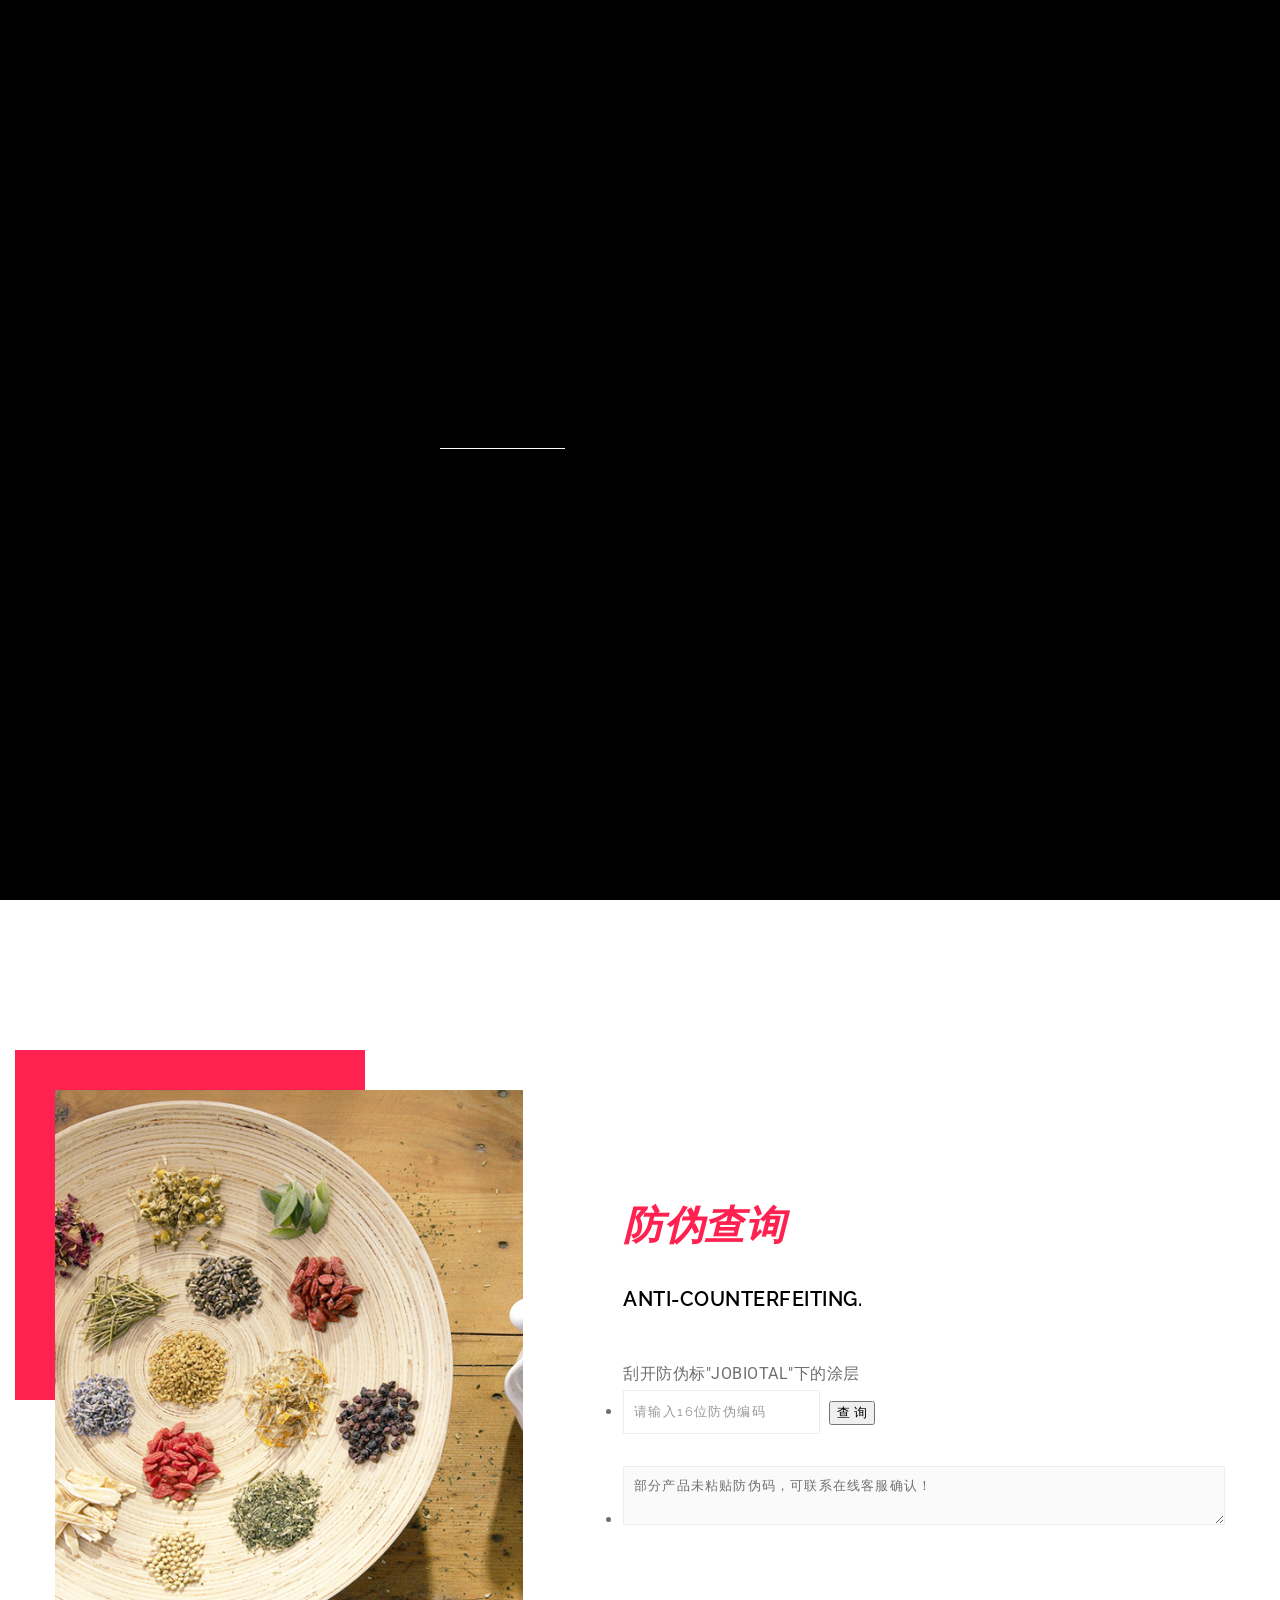
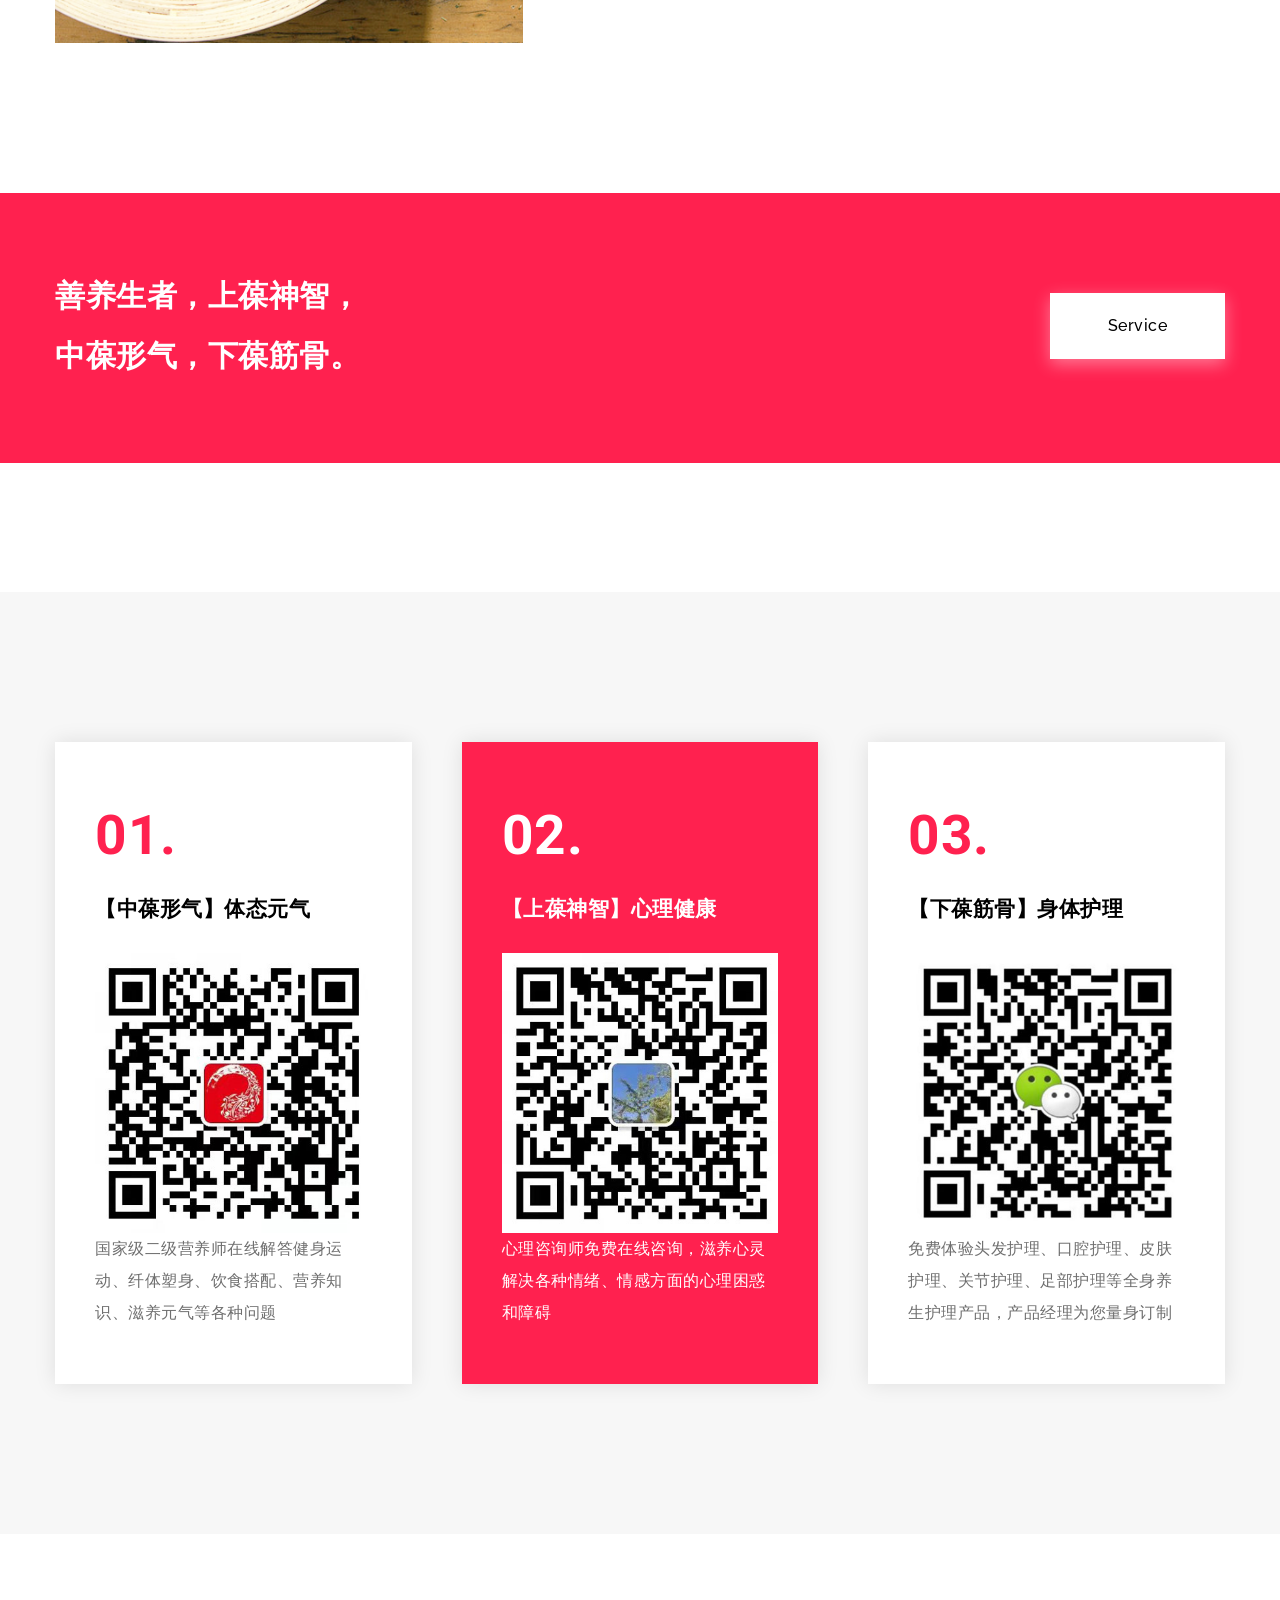
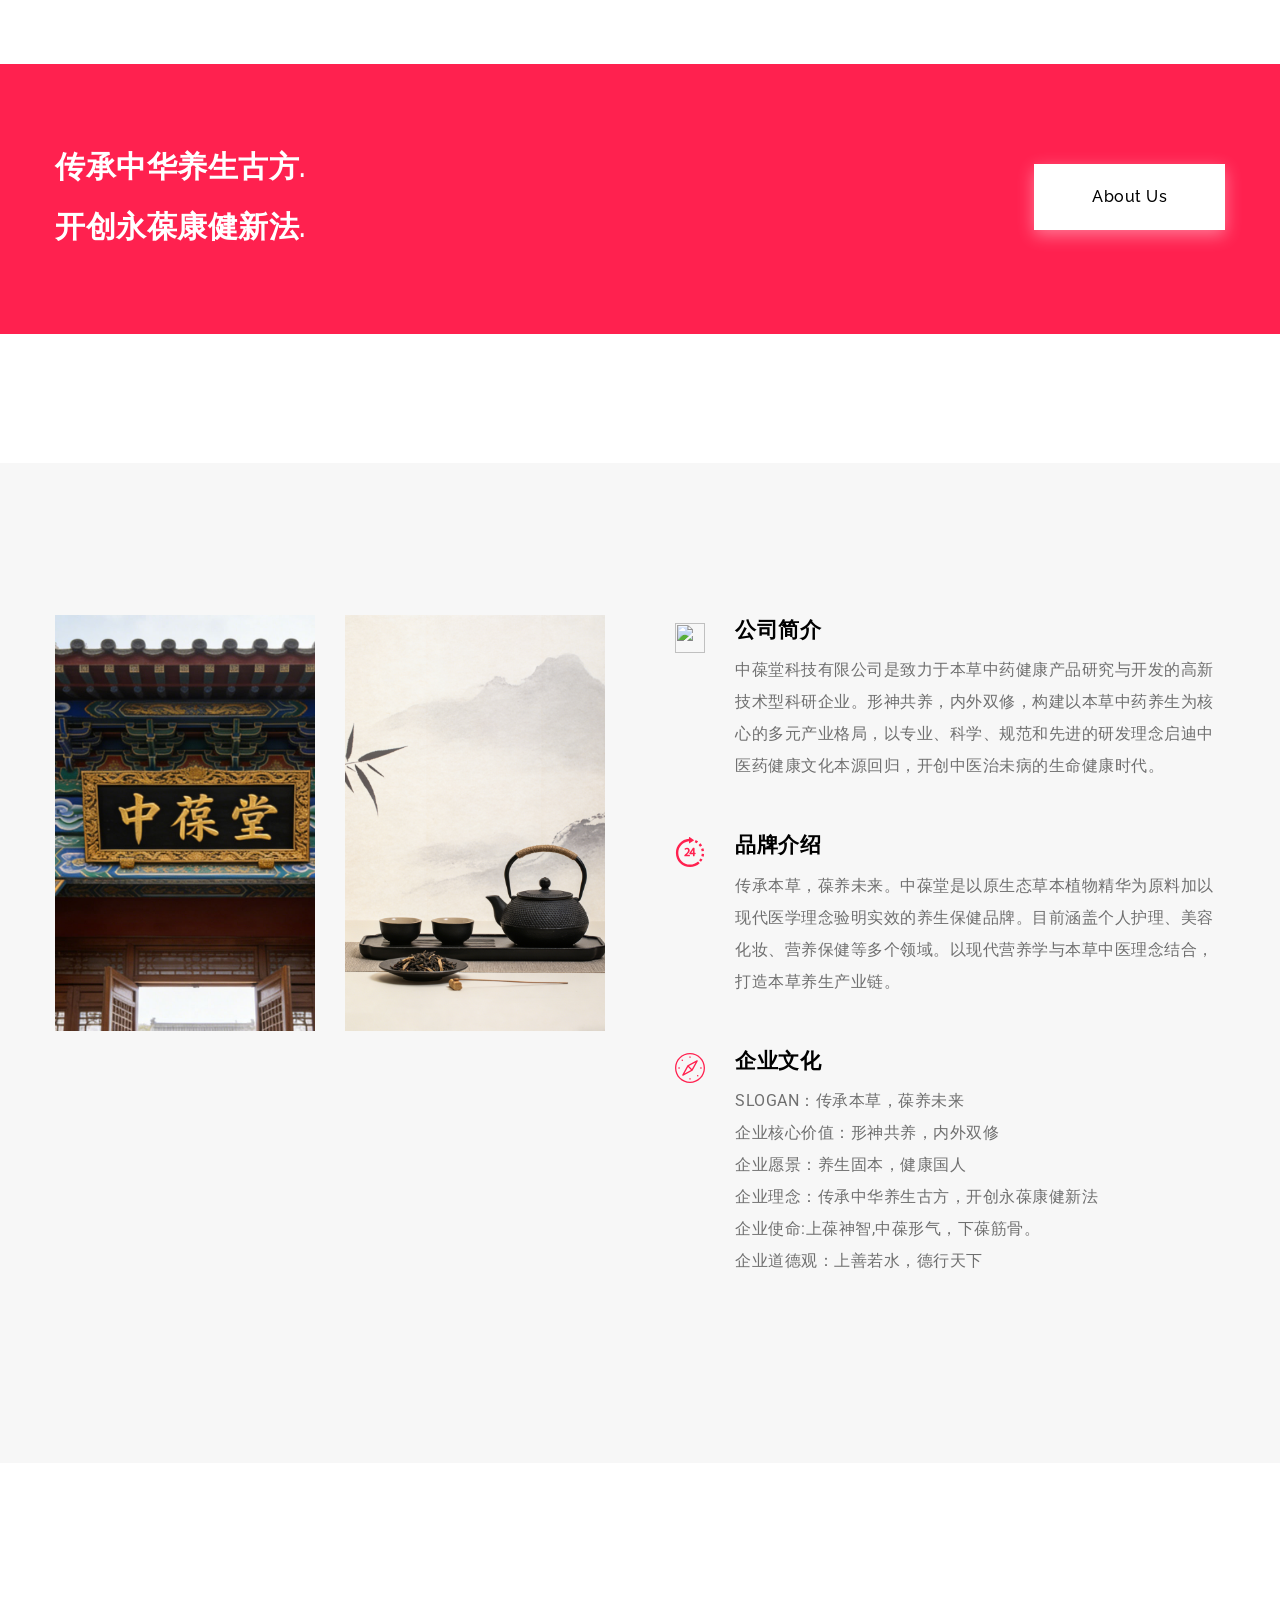
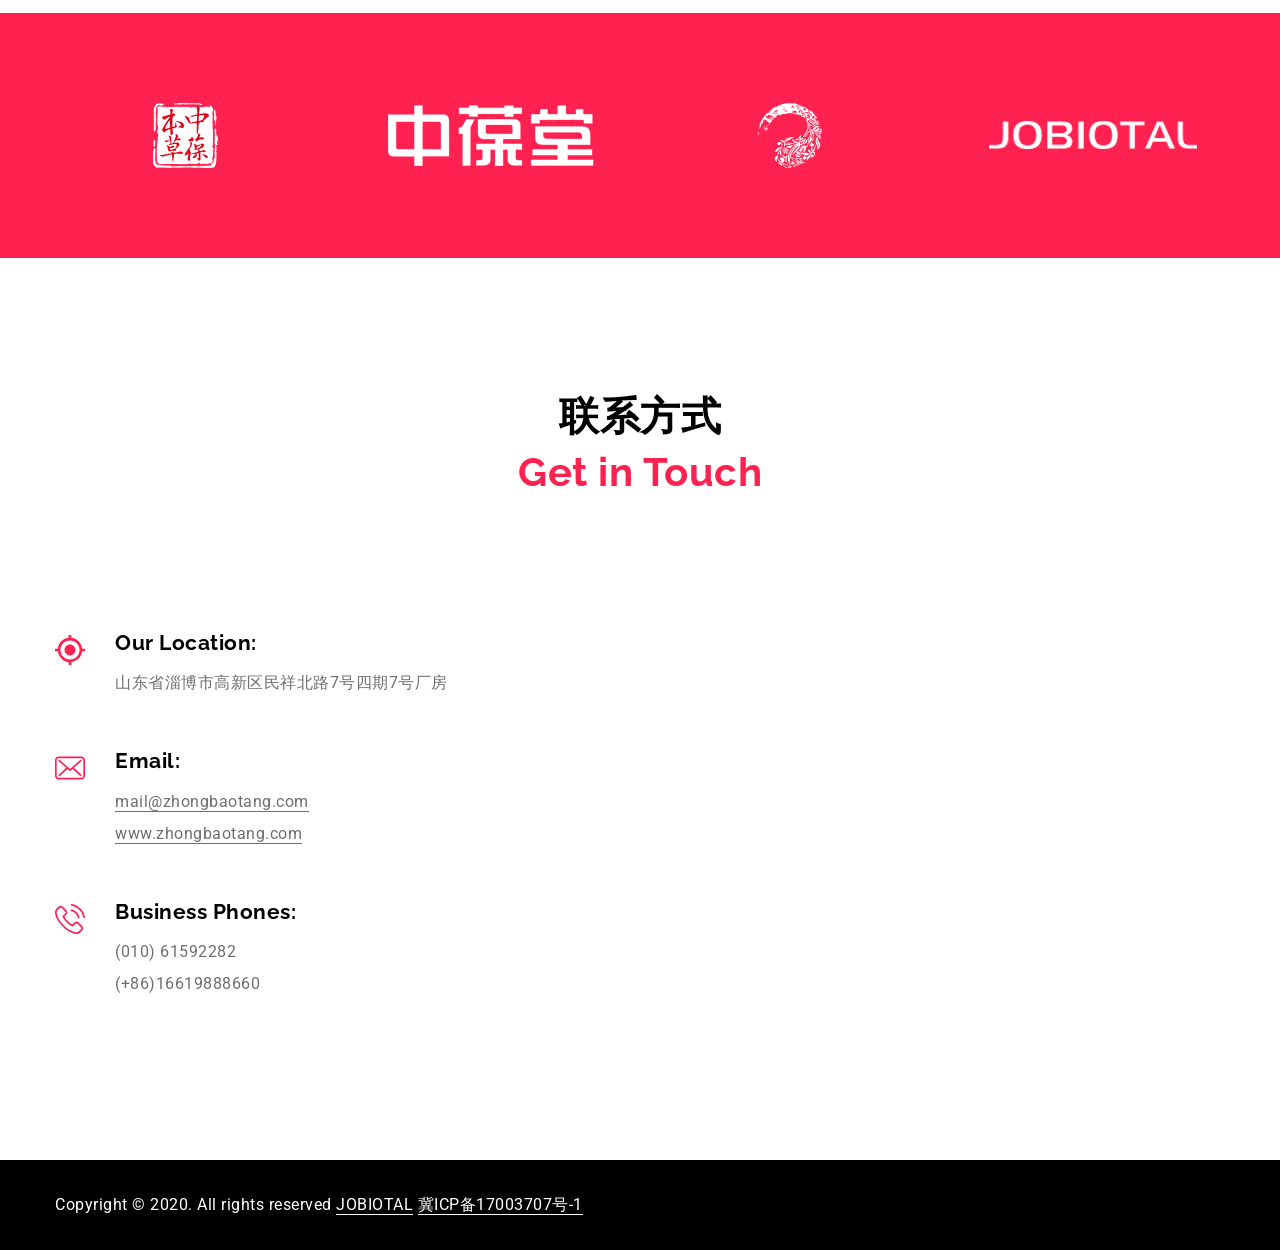
==== commit 5c3e5bde: "Update text for consistency in index.html" ====
--- a/index.html
+++ b/index.html
@@ -16,7 +16,7 @@
 
 <title>『中葆堂』传承本草 葆养未来--中葆堂科技有限公司</title>
 <meta name="keywords" content="中葆堂,心理健康,心理咨询,减肥,减肥塑身,饮食健康,身体护理,">
-<meta name="description" content="上葆神智 中葆形态 下葆筋骨 『中葆堂』传承本草 葆养未来 心理咨询 减肥塑身 饮食健康 身体护理">
+<meta name="description" content="上葆神智 中葆形气 下葆筋骨 『中葆堂』传承本草 葆养未来 心理咨询 减肥塑身 饮食健康 身体护理">
 
 
 <!-- STYLES -->
@@ -355,7 +355,7 @@
 
 								<div class="left">
 
-									<p>善养生者，上葆神智，<br> 中葆形态，下葆筋骨。</p>
+									<p>善养生者，上葆神智，<br> 中葆形气，下葆筋骨。</p>
 
 								</div>
 
@@ -402,7 +402,7 @@
 											</div>
 												<div class="title">											
 
-												<h3>【中葆形态】体型管理</h3>
+												<h3>【中葆形气】体态元气</h3>
 												
 												</div>
 
@@ -411,7 +411,7 @@
 
 											<div class="text">
 
-												<p>国家级二级营养师在线解答健身运动、纤体塑身、饮食搭配、营养知识、代餐减肥等各种问题</p>
+												<p>国家级二级营养师在线解答健身运动、纤体塑身、饮食搭配、营养知识、滋养元气等各种问题</p>
 
 											</div>
 
@@ -471,7 +471,7 @@
 
 											<div class="text">
 
-												<p>免费体验头发护理、口腔护理、皮肤护理、关节护理、足部护理等全身护理产品，产品经理为您量身订制</p>
+												<p>免费体验头发护理、口腔护理、皮肤护理、关节护理、足部护理等全身养生护理产品，产品经理为您量身订制</p>
 
 											</div>
 
@@ -657,7 +657,7 @@
 
 企业理念：传承中华养生古方，开创永葆康健新法<br>
 
-企业使命:上葆神智,中葆形态，下葆筋骨。<br>
+企业使命:上葆神智,中葆形气，下葆筋骨。<br>
 
 企业道德观：上善若水，德行天下<br></p>
 
@@ -795,7 +795,7 @@
 
 													<h3>Business Phones:</h3>
 
-													<span>(010) 61592282 <br>  16619888660</span>
+													<span>(010) 61592282 <br>  (+86)16619888660</span>
 
 												</div>
 
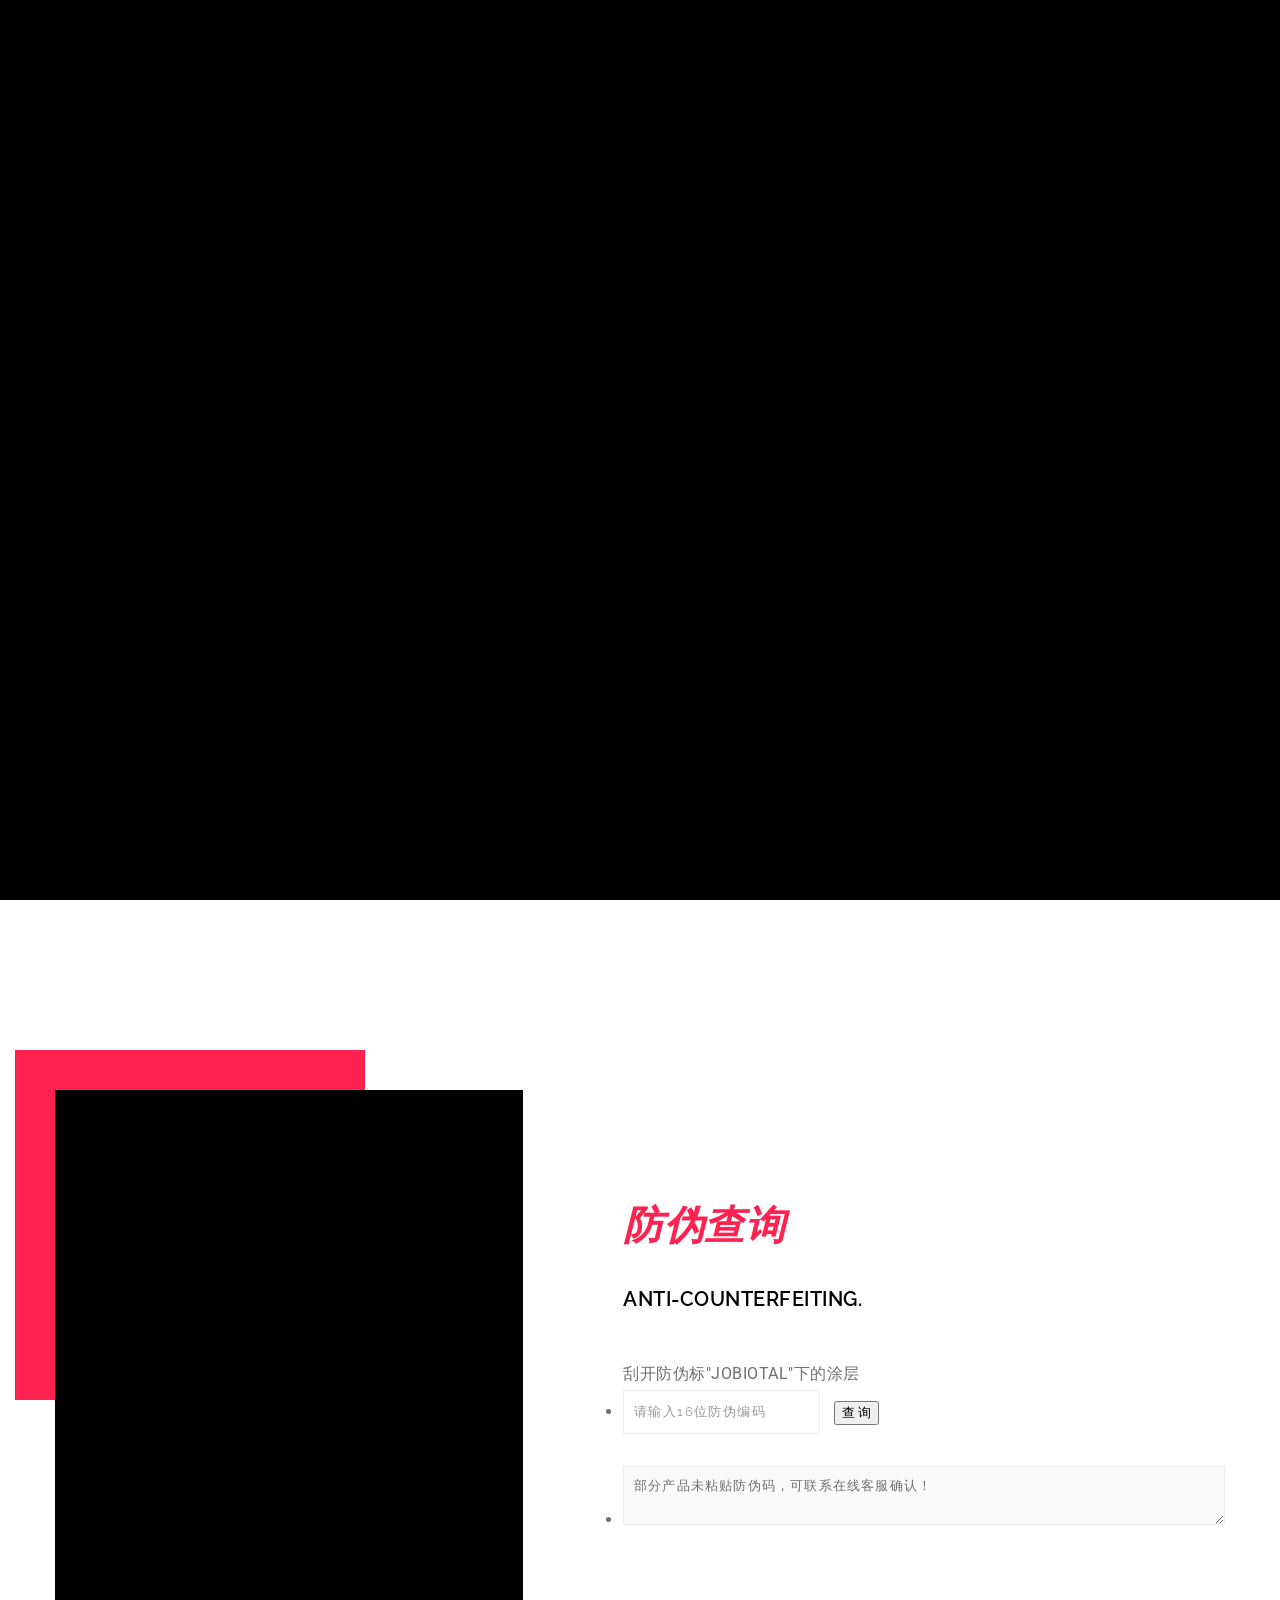
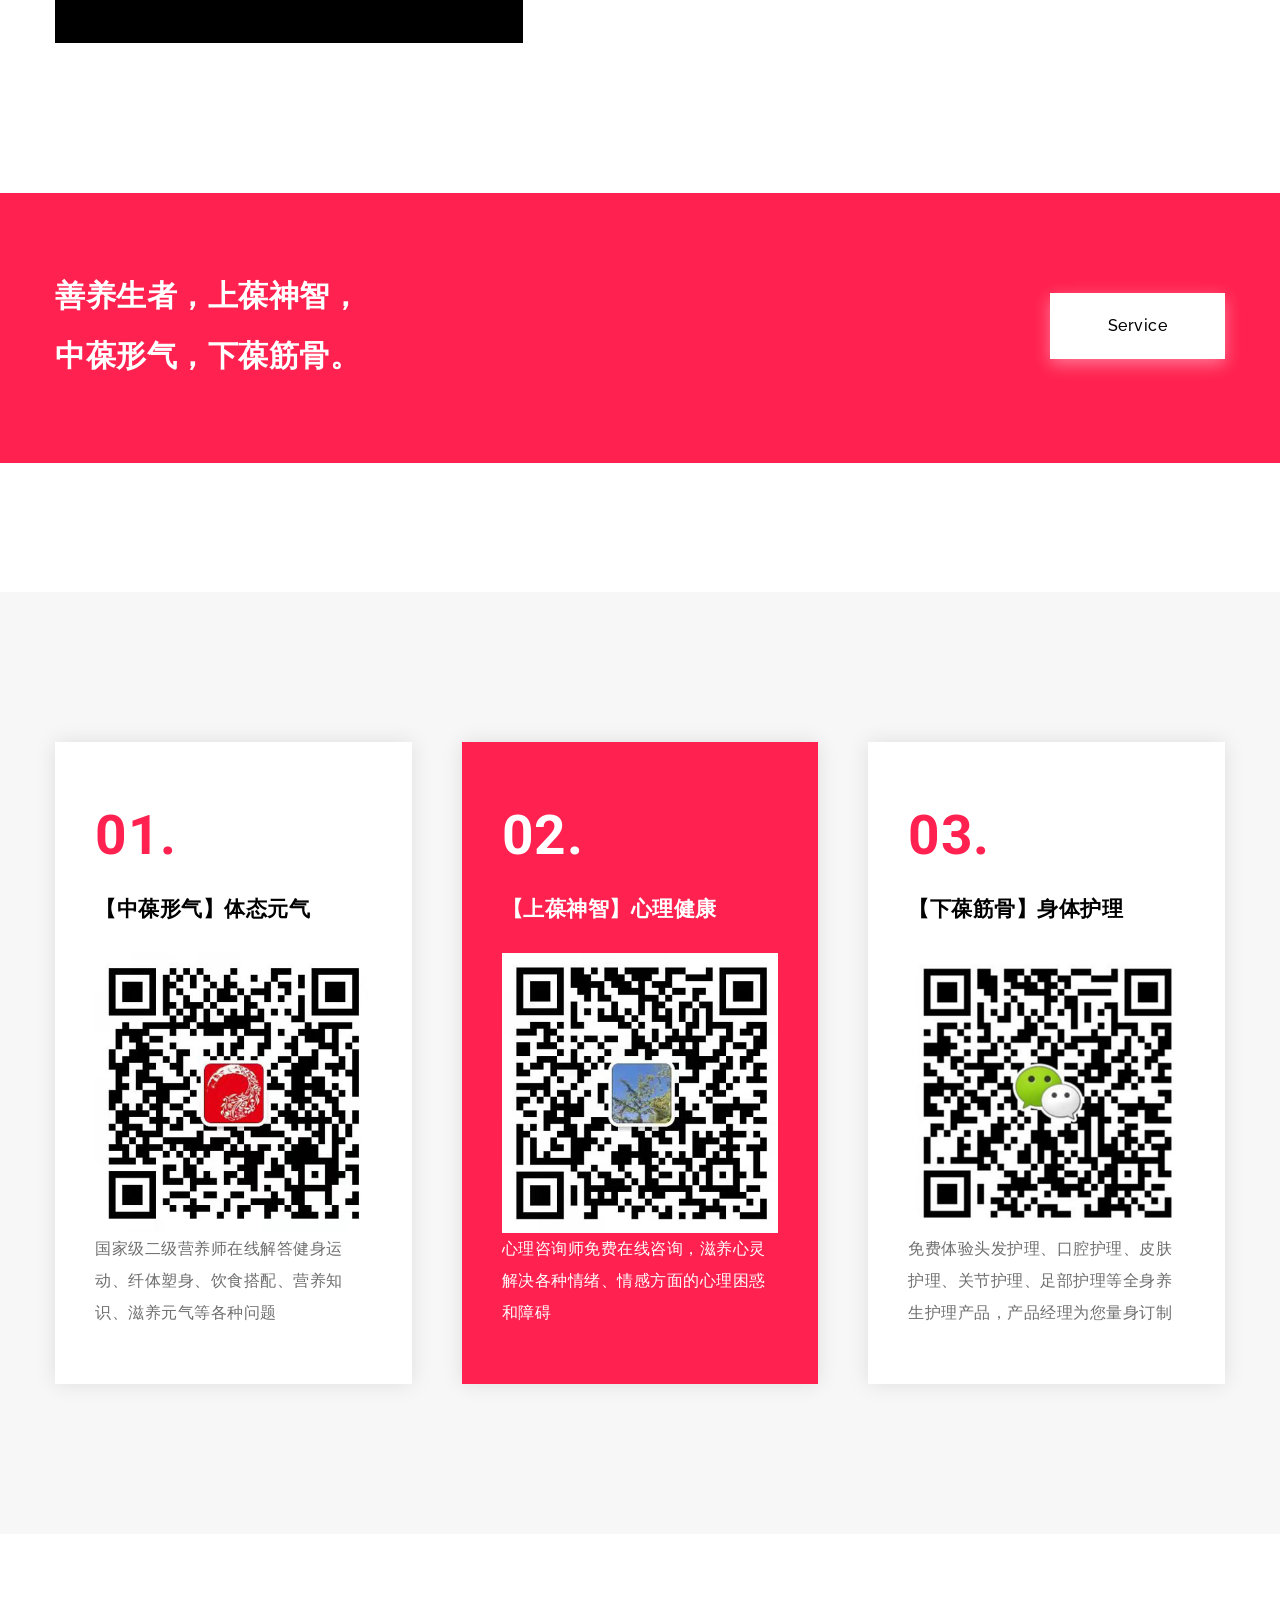
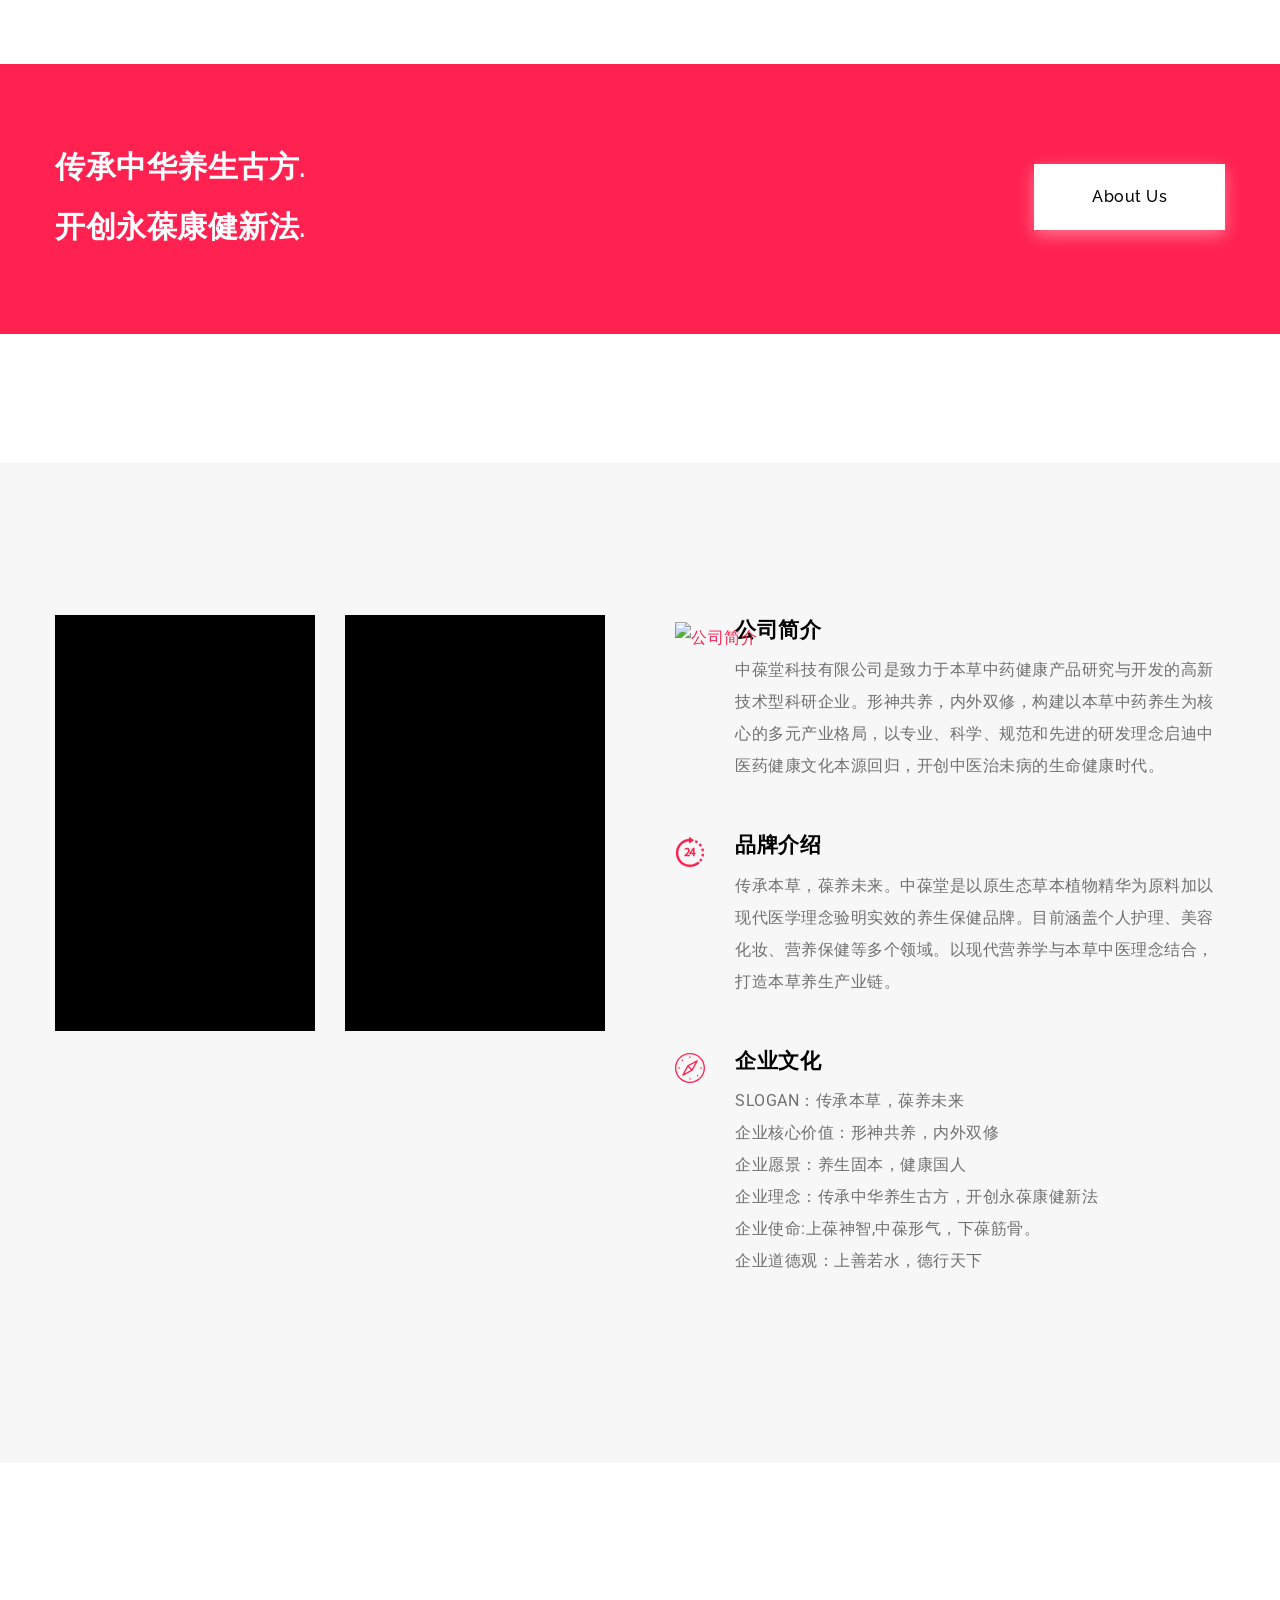
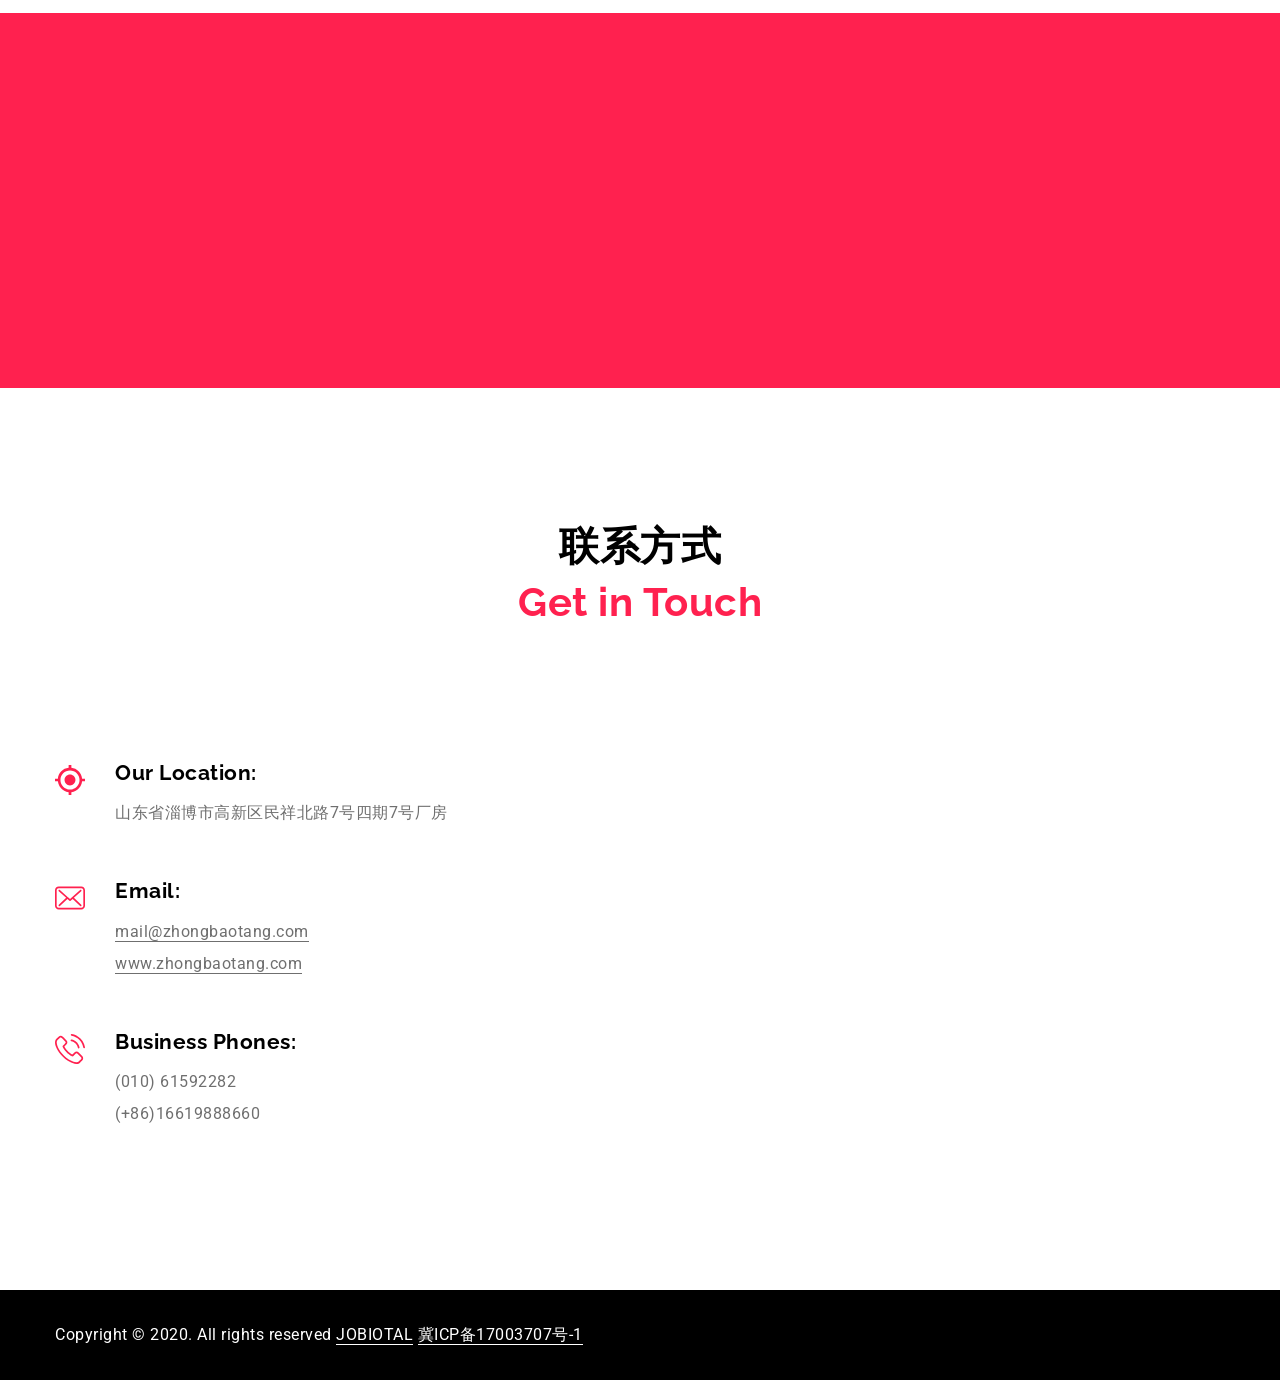
==== commit b6e0ca44: "Update index.html" ====
--- a/index.html
+++ b/index.html
@@ -1,897 +1,404 @@
-﻿<!DOCTYPE html>
-
-<!--[if lt IE 7 ]><html class="ie ie6" lang="en"> <![endif]-->
-
-<!--[if IE 7 ]><html class="ie ie7" lang="en"> <![endif]-->
-
-<!--[if IE 8 ]><html class="ie ie8" lang="en"> <![endif]-->
-
-<!--[if (gte IE 9)|!(IE)]><!--><html lang="cn"> <!--<![endif]-->
-
+<!DOCTYPE html>
+<html lang="zh-CN">
 <head>
-
-<meta http-equiv="Content-Type" content="text/html; charset=utf-8" />
-
-<meta name="viewport" content="width=device-width, initial-scale=1, maximum-scale=1">
-
-<title>『中葆堂』传承本草 葆养未来--中葆堂科技有限公司</title>
-<meta name="keywords" content="中葆堂,心理健康,心理咨询,减肥,减肥塑身,饮食健康,身体护理,">
-<meta name="description" content="上葆神智 中葆形气 下葆筋骨 『中葆堂』传承本草 葆养未来 心理咨询 减肥塑身 饮食健康 身体护理">
-
-
-<!-- STYLES -->
-
-<link href="https://fonts.googleapis.com/css?family=Roboto:300,300i,400,400i,500,500i,700,700i&display=swap" rel="stylesheet">
-
-<link href="https://fonts.googleapis.com/css?family=Raleway:300,300i,400,400i,500,500i,600,600i,700,700i,800&display=swap" rel="stylesheet">
-
-
-
-
-
-<link rel="stylesheet" type="text/css" href="css/plugins.css" />
-
-<link rel="stylesheet" type="text/css" href="css/style.css" />
-
-<!--[if lt IE 9]> <script type="text/javascript" src="js/modernizr.custom.js"></script> <![endif]-->
-
-<!-- /STYLES -->
-
-
-
+    <meta charset="utf-8">
+    <meta name="viewport" content="width=device-width, initial-scale=1, maximum-scale=1">
+    <title>『中葆堂』传承本草 葆养未来--中葆堂科技有限公司</title>
+    <meta name="keywords" content="中葆堂,心理健康,心理咨询,减肥,减肥塑身,饮食健康,身体护理">
+    <meta name="description" content="上葆神智 中葆形气 下葆筋骨 『中葆堂』传承本草 葆养未来 心理咨询 减肥塑身 饮食健康 身体护理">
+    <!-- 字体样式（合并加载，精简冗余） -->
+    <link href="https://fonts.googleapis.com/css2?family=Roboto:wght@300;300i;400;400i;500;500i;700;700i&family=Raleway:wght@300;300i;400;400i;500;500i;600;600i;700;700i;800&display=swap" rel="stylesheet">
+    <!-- 样式文件 -->
+    <link rel="stylesheet" type="text/css" href="css/plugins.css">
+    <link rel="stylesheet" type="text/css" href="css/style.css">
 </head>
-
-
-
 <body>
-
-	
-
-<div class="wantam_tm_loader-wrapper">
-
-    <div class="loader"></div>
-
-</div>
-
-	
-
-<!-- WRAPPER ALL -->
-
-<div class="wantam_tm_all_wrap">
-
-
-
-
-
-	
-
-	<!-- MAINPART -->
-
-	<div class="wantam_tm_mainpart_wrap"  id="iDBody2">
-
-		<div class="mainpart_inner">
-
-			
-
-			<!-- HERO HEADER -->
-
-			<div class="wantam_tm_section" id="home">
-
-				<div class="hero_header">
-
-					<div class="hero_image agency jarallax" data-speed="0"></div>
-
-					<div class="hero_overlay"></div>
-
-					<div class="container full">
-
-						<div class="hero_texts"><img src="img/about/logo.png" alt="" /><BR><BR>
-
-								<div class="wantam_tm_button explore" data-color="white">
-
-								<a href="#about">关于我们</a>
-
-							</div>
-							<BR>
-
-							<div class="wantam_tm_button explore" data-color="white">
-
-								<a href="#fangwei">防伪查询</a>
-
-							</div><BR>
-
-							<div class="wantam_tm_button explore" data-color="white">
-
-								<a href="#fuwu">健康服务</a> 
-
-							</div>
-						
-
-							<div class="wantam_tm_button explore" data-color="white">
-
-								<a href="#contact">联系方式</a>
-
-							</div>
-
-						</div>
-
-					</div>
-
-				</div>
-
-			</div>
-
-			<!-- /HERO HEADER -->
-
-			
-
-			<!-- MAINPART -->
-
-			<div class="wantam_tm_section" id="fangwei">
-
-				
-
-				<!-- ABOUT -->
-
-				<div class="wantam_tm_about">
-
-					<div class="container">
-
-						<div class="about_inner">
-
-							<div class="leftpart">
-
-								<div class="author_image">
-
-									<img src="img/about/550x650.jpg" alt="" />
-
-									<div class="main" data-img-url="img/slider/2.jpeg"></div>
-
-									<div class="shape"></div>
-
-								</div>
-
-							</div>
-
-							<div class="rightpart">
-
-								<div class="about_title">
-
-									<h3> <span>防伪查询</span></h3><br><h5> ANTI-COUNTERFEITING.</h5>
-
-								</div>
-
-								
-
-								<div class="right">
-
-									<form   class="contact_form" id="contact_form">
-
-<script src="/js/jquery-1.7.2.min.js"></script>
-
-	
-
-	
-
-			
-
-				<script type="text/javascript">
-
-       $(document).ready(function(){
-
-        $(".touch-toggle a").click(function(event){
-
-         var className = $(this).attr("data-drawer");
-
-         if( $("."+className).css('display') == 'none' ){      
-
-          $("."+className).slideDown().siblings(".drawer-section").slideUp();
-
-         }else{
-
-          $(".drawer-section").slideUp(); 
-
-         }
-
-         event.stopPropagation();
-
+    <div class="wantam_tm_loader-wrapper">
+        <div class="loader"></div>
+    </div>
+
+    <!-- 全局容器 -->
+    <div class="wantam_tm_all_wrap">
+        <!-- 主体部分 -->
+        <div class="wantam_tm_mainpart_wrap" id="iDBody2">
+            <div class="mainpart_inner">
+                <!-- 头部英雄区 -->
+                <div class="wantam_tm_section" id="home">
+                    <div class="hero_header">
+                        <div class="hero_image agency jarallax" data-speed="0"></div>
+                        <div class="hero_overlay"></div>
+                        <div class="container full">
+                            <div class="hero_texts">
+                                <img src="img/about/logo.png" alt="中葆堂logo"><br><br>
+                                <div class="wantam_tm_button explore" data-color="white">
+                                    <a href="#about">关于我们</a>
+                                </div><br>
+                                <div class="wantam_tm_button explore" data-color="white">
+                                    <a href="#fangwei">防伪查询</a>
+                                </div><br>
+                                <div class="wantam_tm_button explore" data-color="white">
+                                    <a href="#fuwu">健康服务</a>
+                                </div><br>
+                                <div class="wantam_tm_button explore" data-color="white">
+                                    <a href="#contact">联系方式</a>
+                                </div>
+                            </div>
+                        </div>
+                    </div>
+                </div>
+
+                <!-- 防伪查询 -->
+                <div class="wantam_tm_section" id="fangwei">
+                    <div class="wantam_tm_about">
+                        <div class="container">
+                            <div class="about_inner">
+                                <div class="leftpart">
+                                    <div class="author_image">
+                                        <img src="img/about/550x650.jpg" alt="" />
+                                        <div class="main" data-img-url="img/slider/2.jpeg"></div>
+                                        <div class="shape"></div>
+                                    </div>
+                                </div>
+                                <div class="rightpart">
+                                    <div class="about_title">
+                                        <h3> <span>防伪查询</span></h3><br><h5> ANTI-COUNTERFEITING.</h5>
+                                    </div>
+                                    <div class="right">
+                                        <form class="contact_form" id="contact_form">
+                                            <div class="returnmessage" data-success="Your message has been received, We will contact you soon."></div>
+                                            <div class="empty_notice"><span>刮开防伪标"JOBIOTAL"下的涂层</span></div>
+                                            <div class="input_wrap">
+                                                <ul>
+                                                    <li>
+                                                        <input type="text" name="Message" maxlength="28" size="22" class="butt" style="color:#999999" value="请输入16位防伪编码" onfocus="if(this.value === '请输入16位防伪编码'){this.value = ''; this.style.color = '#333';}" onblur="if(this.value === ''){this.value = '请输入16位防伪编码'; this.style.color = '#999999';}">
+                                                        &nbsp; <input id="send_message" class="tb" type="button" value="查 询"><br><br>
+                                                    </li>
+                                                    <li>
+                                                        <textarea id="ReturnResult" placeholder="部分产品未粘贴防伪码，可联系在线客服确认！" disabled></textarea>
+                                                    </li>
+                                                </ul>
+                                            </div>
+                                        </form>
+                                    </div>
+                                </div>
+                            </div>
+                        </div>
+                    </div>
+
+                <!-- 健康服务 -->
+                <div class="wantam_tm_section" id="fuwu">
+                    <div class="wantam_tm_call_action">
+                        <div class="container">
+                            <div class="action_inner">
+                                <div class="left">
+                                    <p>善养生者，上葆神智，<br> 中葆形气，下葆筋骨。</p>
+                                </div>
+                                <div class="right">
+                                    <div class="wantam_tm_button" data-color="white">
+                                        <a href="#">Service</a>
+                                    </div>
+                                </div>
+                            </div>
+                        </div>
+                    </div>
+                </div>
+
+                <div class="wantam_tm_section" id="fuwu2">
+                    <div class="wantam_tm_service">
+                        <div class="container">
+                            <div class="service_inner">
+                                <ul>
+                                    <li>
+                                        <div class="inner">
+                                            <div class="number">
+                                                <h3>01.</h3>
+                                            </div>
+                                            <div class="title">
+                                                <h3>【中葆形气】体态元气</h3>
+                                            </div>
+                                            <img src="img/about/V2.jpg" alt="体态元气" />
+                                            <div class="text">
+                                                <p>国家级二级营养师在线解答健身运动、纤体塑身、饮食搭配、营养知识、滋养元气等各种问题</p>
+                                            </div>
+                                        </div>
+                                    </li>
+                                    <li class="active">
+                                        <div class="inner">
+                                            <div class="number">
+                                                <h3>02.</h3>
+                                            </div>
+                                            <div class="title">
+                                                <h3>【上葆神智】心理健康</h3>
+                                            </div>
+                                            <img src="img/about/V1.jpg" alt="心理健康" />
+                                            <div class="text">
+                                                <p>心理咨询师免费在线咨询，滋养心灵解决各种情绪、情感方面的心理困惑和障碍</p>
+                                            </div>
+                                        </div>
+                                    </li>
+                                    <li>
+                                        <div class="inner">
+                                            <div class="number">
+                                                <h3>03.</h3>
+                                            </div>
+                                            <div class="title">
+                                                <h3>【下葆筋骨】身体护理</h3>
+                                            </div>
+                                            <img src="img/about/V3.jpg" alt="身体护理" />
+                                            <div class="text">
+                                                <p>免费体验头发护理、口腔护理、皮肤护理、关节护理、足部护理等全身养生护理产品，产品经理为您量身订制</p>
+                                            </div>
+                                        </div>
+                                    </li>
+                                </ul>
+                            </div>
+                        </div>
+                    </div>
+                </div>
+
+                <!-- 关于我们 -->
+                <div class="wantam_tm_section" id="about">
+                    <div class="wantam_tm_call_action">
+                        <div class="container">
+                            <div class="action_inner">
+                                <div class="left">
+                                    <p>传承中华养生古方.<br> 开创永葆康健新法.</p>
+                                </div>
+                                <div class="right">
+                                    <div class="wantam_tm_button" data-color="white">
+                                        <a href="#">About Us</a>
+                                    </div>
+                                </div>
+                            </div>
+                        </div>
+                    </div>
+                </div>
+
+                <div class="wantam_tm_section">
+                    <div class="wantam_tm_details_wrap">
+                        <div class="container">
+                            <div class="details_inner">
+                                <div class="left">
+                                    <ul>
+                                        <li>
+                                            <div class="inner">
+                                                <div class="image">
+                                                    <img src="img/details/1.jpg" alt="" />
+                                                    <div class="main" data-img-url="img/portfolio/7.jpg"></div>
+                                                </div>
+                                            </div>
+                                        </li>
+                                        <li>
+                                            <div class="inner">
+                                                <div class="image">
+                                                    <img src="img/details/1.jpg" alt="" />
+                                                    <div class="main" data-img-url="img/portfolio/8.jpg"></div>
+                                                </div>
+                                            </div>
+                                        </li>
+                                    </ul>
+                                </div>
+                                <div class="right">
+                                    <ul>
+                                        <li>
+                                            <div class="inner">
+                                                <div class="icon">
+                                                    <img class="svg" src="img/svg/responsive.svg" alt="公司简介" />
+                                                </div>
+                                                <div class="text">
+                                                    <h3>公司简介</h3>
+                                                    <p>中葆堂科技有限公司是致力于本草中药健康产品研究与开发的高新技术型科研企业。形神共养，内外双修，构建以本草中药养生为核心的多元产业格局，以专业、科学、规范和先进的研发理念启迪中医药健康文化本源回归，开创中医治未病的生命健康时代。</p>
+                                                </div>
+                                            </div>
+                                        </li>
+                                        <li>
+                                            <div class="inner">
+                                                <div class="icon">
+                                                    <img class="svg" src="img/svg/suport.svg" alt="品牌介绍" />
+                                                </div>
+                                                <div class="text">
+                                                    <h3>品牌介绍</h3>
+                                                    <p>传承本草，葆养未来。中葆堂是以原生态草本植物精华为原料加以现代医学理念验明实效的养生保健品牌。目前涵盖个人护理、美容化妆、营养保健等多个领域。以现代营养学与本草中医理念结合，打造本草养生产业链。</p>
+                                                </div>
+                                            </div>
+                                        </li>
+                                        <li>
+                                            <div class="inner">
+                                                <div class="icon">
+                                                    <img class="svg" src="img/svg/safari.svg" alt="企业文化" />
+                                                </div>
+                                                <div class="text">
+                                                    <h3>企业文化</h3>
+                                                    <p>SLOGAN：传承本草，葆养未来<br>
+企业核心价值：形神共养，内外双修<br>
+企业愿景：养生固本，健康国人<br>
+企业理念：传承中华养生古方，开创永葆康健新法<br>
+企业使命:上葆神智,中葆形气，下葆筋骨。<br>
+企业道德观：上善若水，德行天下</p>
+                                                </div>
+                                            </div>
+                                        </li>
+                                    </ul>
+                                </div>
+                            </div>
+                        </div>
+                    </div>
+                </div>
+
+                <!-- 联系方式 -->
+                <div class="wantam_tm_section" id="contact">
+                    <div class="wantam_tm_partners">
+                        <div class="container">
+                            <div class="partners_inner">
+                                <ul class="owl-carousel">
+                                    <li class="item"><img src="img/partners/1.png" alt="" /></li>
+                                    <li class="item"><img src="img/partners/2.png" alt="" /></li>
+                                    <li class="item"><img src="img/partners/3.png" alt="" /></li>
+                                    <li class="item"><img src="img/partners/4.png" alt="" /></li>
+                                </ul>
+                            </div>
+                        </div>
+                    </div>
+                </div>
+
+                <div class="wantam_tm_section">
+                    <div class="wantam_tm_contact">
+                        <div class="wantam_tm_title_holder">
+                            <h3>联系方式 <br><span>Get in Touch</span></h3>
+                        </div>
+                        <div class="container">
+                            <div class="contact_inner">
+                                <div class="left">
+                                    <ul>
+                                        <li>
+                                            <div class="inner">
+                                                <div class="icon">
+                                                    <img class="svg" src="img/svg/gps-fixed-indicator.svg" alt="地址" />
+                                                </div>
+                                                <div class="text">
+                                                    <h3>Our Location:</h3>
+                                                    <span>山东省淄博市高新区民祥北路7号四期7号厂房</span>
+                                                </div>
+                                            </div>
+                                        </li>
+                                        <li>
+                                            <div class="inner">
+                                                <div class="icon">
+                                                    <img class="svg" src="img/svg/message.svg" alt="邮箱" />
+                                                </div>
+                                                <div class="text">
+                                                    <h3>Email:</h3>
+                                                    <span><a href="mailto:mail@zhongbaotang.com">mail@zhongbaotang.com</a> <br>  <a href="http://www.zhongbaotang.com" target="_blank">www.zhongbaotang.com</a></span>
+                                                </div>
+                                            </div>
+                                        </li>
+                                        <li>
+                                            <div class="inner">
+                                                <div class="icon">
+                                                    <img class="svg" src="img/svg/phone-call.svg" alt="电话" />
+                                                </div>
+                                                <div class="text">
+                                                    <h3>Business Phones:</h3>
+                                                    <span>(010) 61592282 <br>  (+86)16619888660</span>
+                                                </div>
+                                            </div>
+                                        </li>
+                                    </ul>
+                                </div>
+                            </div>
+                        </div>
+                    </div>
+                </div>
+
+                <!-- 页脚 -->
+                <div class="wantam_tm_section">
+                    <div class="wantam_tm_footer">
+                        <div class="container">
+                            <div class="footer_inner">
+                                <div class="left">
+                                    <p>Copyright &copy; 2020. All rights reserved <a target="_blank" href="http://zhongbaotang.com/">JOBIOTAL</a> <a href="http://beian.miit.gov.cn" target="_blank">冀ICP备17003707号-1</a></p>
+                                </div>
+                            </div>
+                        </div>
+                    </div>
+                </div>
+            </div>
+        </div>
+    </div>
+
+    <!-- 脚本文件（精简加载顺序，合并冗余脚本） -->
+    <script src="js/jquery.js"></script>
+    <script src="js/jquery-1.7.2.min.js"></script>
+    <script src="js/plugins.js"></script>
+    <script src="js/init.js"></script>
+    <!-- 百度统计 -->
+    <script>
+        var _hmt = _hmt || [];
+        (function() {
+          var hm = document.createElement("script");
+          hm.src = "https://hm.baidu.com/hm.js?fffe6c5b08b84fb116ce18b9d2ef0e70";
+          var s = document.getElementsByTagName("script")[0]; 
+          s.parentNode.insertBefore(hm, s);
+        })();
+    </script>
+    <!-- 防伪查询及菜单交互脚本 -->
+    <script type="text/javascript">
+        // 菜单及抽屉交互
+        $(document).ready(function(){
+            $(".touch-toggle a").click(function(event){
+                var className = $(this).attr("data-drawer");
+                if( $("."+className).css('display') == 'none' ){      
+                    $("."+className).slideDown().siblings(".drawer-section").slideUp();
+                }else{
+                    $(".drawer-section").slideUp(); 
+                }
+                event.stopPropagation();
+            });
+            $('.touch-menu a').click(function(){     
+                if( $(this).next().is('ul') ){
+                    if( $(this).next('ul').css('display') == 'none' ){
+                        $(this).next('ul').slideDown();
+                        $(this).find('i').attr("class","touch-arrow-up");     
+                    }else{
+                        $(this).next('ul').slideUp();
+                        $(this).next('ul').find('ul').slideUp();
+                        $(this).find('i').attr("class","touch-arrow-down");
+                    }   
+                }
+            });
+
+            // 防伪码验证方法
+            String.prototype.iscode = function(){
+                var reg=/^\d{16}$/; 
+                return reg.test(this);
+            }
+
+            // 防伪查询按钮点击事件
+            $('.tb').click(function(){
+                var code = $('.butt').val().trim();
+                if(code === "" || code === "请输入16位防伪编码"){
+                    $('#ReturnResult').html('请输入防伪编码后再查询');
+                    return false;
+                }
+                if (code.iscode()){
+                    var url = "http://china3-15.com/module/GetCode_getjson.ashx?action=add&callback=?";
+                    var data = { c: code, key: "662c5a209cffe89cd72690881a34471d" };
+                    $.getJSON(url, data, function (backdata) {
+                        var msg = backdata.result;
+                        console.log(msg);
+                        if(msg.indexOf('首次') > -1) {
+                            var Arr = msg.split(',');
+                            var html = '经查询为中葆堂正品。'+'→'+Arr[0]+'<br>'+Arr[1]+'。';
+                            $('#ReturnResult').html(html);
+                        }else {
+                            $('#ReturnResult').html(msg);
+                        }
+                    });
+                }else{
+                    $('#ReturnResult').html('您输入的防伪码不正确，正确的格式为16位数字。如：1234567890123456');
+                }
+            });
         });
-
-        /*$(document).click(function(){
-
-         $(".drawer-section").slideUp();     
-
-        })*/
-
-        $('.touch-menu a').click(function(){     
-
-         if( $(this).next().is('ul') ){
-
-          if( $(this).next('ul').css('display') == 'none' ){
-
-           $(this).next('ul').slideDown();
-
-           $(this).find('i').attr("class","touch-arrow-up");     
-
-          }else{
-
-           $(this).next('ul').slideUp();
-
-           $(this).next('ul').find('ul').slideUp();
-
-           $(this).find('i').attr("class","touch-arrow-down");
-
-          }   
-
-         }
-
-        });
-
-       });
-
-				</script>
-
-			
-
-		
-
-	 
-
-				
-
-										<div class="returnmessage" data-success="Your message has been received, We will contact you soon."></div>
-
-										<div class="empty_notice"><span>刮开防伪标"JOBIOTAL"下的涂层</span></div>
-
-										<div class="input_wrap">
-
-											<ul>
-
-												<li> <input type="text" name="Message" maxlength="28" size="22" class="butt" style="color:#999999" value="请输入16位防伪编码"  onfocus="if (value =='请输入16位防伪编码'){value =''}" >&nbsp; <input id="send_message"  class="tb" type="button" value="查 询"><br><br>
-
-												<li><textarea id="ReturnResult" placeholder="部分产品未粘贴防伪码，可联系在线客服确认！" disabled></textarea></li>
-
-											</ul>											
-
-										</div>
-
-										
-
-										
-
-     							
-
-		<script type="text/javascript">
-
-  
-
-  	String.prototype.iscode = function(){
-
-		var reg=/^\d{16,16}$/; 
-
-		return reg.test(this);
-
-		}
-
-  		
-
-		$('.tb').click(function(){
-
-			var code = $('.butt').val();
-
-			if(code == "") return false;
-
-			if (code.iscode()){
-
-				var url = "http://china3-15.com/module/GetCode_getjson.ashx?action=add&callback=?";
-
-				var data = { c: code, key: "662c5a209cffe89cd72690881a34471d" };
-
-				$.getJSON(url, data, function (backdata) {
-
-					var msg = backdata.result
-
-					console.log(msg)
-
-					if(msg.indexOf('首次') > -1) {
-
-						var Arr = msg.split(',');
-
-						var html = '经查询为中葆堂正品。'+'→'+Arr[0]+'<br>'+Arr[1]+'。';
-
-						$('#ReturnResult').html(html);
-
-						
-
-					}else {
-
-						$('#ReturnResult').html(msg);
-
-					}
-
-				});
-
-		   }else{
-
-			   $('#ReturnResult').html('您输入的防伪码不正确，正确的的格式为16位数字。如：1234567890123456')
-
-			   }
-
-		});
-
-</script>          									
-
-										
-
-									</form>
-
-								</div>
-
-								
-
-								
-
-								
-
-							</div>
-
-						</div>
-
-					</div>
-
-				</div>
-
-				<!-- /ABOUT -->
-
-	<!-- CALL TO ACTION -->
-
-				<div class="wantam_tm_section" id="fuwu">
-
-					<div class="wantam_tm_call_action">
-
-						<div class="container">
-
-							<div class="action_inner">
-
-								<div class="left">
-
-									<p>善养生者，上葆神智，<br> 中葆形气，下葆筋骨。</p>
-
-								</div>
-
-								<div class="right">
-
-									<div class="wantam_tm_button" data-color="white">
-
-										<a href="#">Service</a>
-
-									</div>
-
-								</div>
-
-							</div>
-
-						</div>
-
-					</div>
-
-				</div>
-
-				<!-- /CALL TO ACTION -->			
-
-				<!-- SERVICES -->
-
-				<div class="wantam_tm_section" id="fuwu2">
-
-					<div class="wantam_tm_service">
-
-						<div class="container">
-
-							<div class="service_inner">
-
-								<ul>
-
-									<li >
-
-										<div class="inner">
-
-											<div class="number" id="fuwu2">
-
-												<h3>01.</h3>
-
-											</div>
-												<div class="title">											
-
-												<h3>【中葆形气】体态元气</h3>
-												
-												</div>
-
-													<img src="img/about/V2.jpg" alt="" />
-
-
-											<div class="text">
-
-												<p>国家级二级营养师在线解答健身运动、纤体塑身、饮食搭配、营养知识、滋养元气等各种问题</p>
-
-											</div>
-
-										
-
-										</div>
-
-									</li>
-
-									<li class="active">
-
-										<div class="inner">
-
-											<div class="number">
-
-												<h3>02.</h3>
-
-											</div>
-                                        	<div class="title">
-
-												<h3>【上葆神智】心理健康</h3>
-
-											</div>
-
-												<img src="img/about/V1.jpg" alt="" />
-
-											<div class="text">
-
-												<p>心理咨询师免费在线咨询，滋养心灵解决各种情绪、情感方面的心理困惑和障碍</p>
-
-											</div>
-
-
-
-
-										</div>
-
-									</li>
-
-									<li>
-
-										<div class="inner">
-
-											<div class="number">
-
-												<h3>03.</h3>
-
-											</div>
-
-											<div class="title">
-
-												<h3>【下葆筋骨】身体护理</h3>
-
-											</div>
-
-											<img src="img/about/V3.jpg" alt="" />
-
-											<div class="text">
-
-												<p>免费体验头发护理、口腔护理、皮肤护理、关节护理、足部护理等全身养生护理产品，产品经理为您量身订制</p>
-
-											</div>
-
-										</div>
-
-									</li>
-
-								</ul>
-
-							</div>
-
-						</div>
-
-					</div>
-
-				</div>
-
-				<!-- /SERVICES -->
-
-				
-
-				
-
-				
-
-				<!-- CALL TO ACTION -->
-
-				<div class="wantam_tm_section" id="about">
-
-					<div class="wantam_tm_call_action">
-
-						<div class="container">
-
-							<div class="action_inner">
-
-								<div class="left">
-
-									<p>传承中华养生古方.<br> 开创永葆康健新法.</p>
-
-								</div>
-
-								<div class="right">
-
-									<div class="wantam_tm_button" data-color="white">
-
-										<a href="#">About Us</a>
-
-									</div>
-
-								</div>
-
-							</div>
-
-						</div>
-
-					</div>
-
-				</div>
-
-				<!-- /CALL TO ACTION -->
-
-				
-
-				
-
-				<!-- DETAILS -->
-
-				<div class="wantam_tm_section">
-
-					<div class="wantam_tm_details_wrap">
-
-						<div class="container">
-
-							<div class="details_inner">
-
-								<div class="left">
-
-									<ul>
-
-										<li>
-
-											<div class="inner">
-
-												<div class="image">
-
-													<img src="img/details/1.jpg" alt="" />
-
-													<div class="main" data-img-url="img/portfolio/7.jpg"></div>
-
-												</div>
-
-											</div>
-
-										</li>
-
-										<li>
-
-											<div class="inner">
-
-												<div class="image">
-
-													<img src="img/details/1.jpg" alt="" />
-
-													<div class="main" data-img-url="img/portfolio/8.jpg"></div>
-
-												</div>
-
-											</div>
-
-										</li>
-
-									</ul>
-
-								</div>
-
-								<div class="right">
-
-									<ul>
-
-										<li>
-
-											<div class="inner">
-
-												<div class="icon">
-
-													<img class="svg" src="img/svg/responsive.svg" alt="" />
-
-												</div>
-
-												<div class="text">
-
-													<h3>公司简介</h3>
-
-													<p>中葆堂科技有限公司是致力于本草中药健康产品研究与开发的高新技术型科研企业。形神共养，内外双修，构建以本草中药养生为核心的多元产业格局，以专业、科学、规范和先进的研发理念启迪中医药健康文化本源回归，开创中医治未病的生命健康时代。</p>
-
-												</div>
-
-											</div>
-
-										</li>
-
-										<li>
-
-											<div class="inner">
-
-												<div class="icon">
-
-													<img class="svg" src="img/svg/suport.svg" alt="" />
-
-												</div>
-
-												<div class="text">
-
-													<h3>品牌介绍</h3>
-
-													<p>传承本草，葆养未来。中葆堂是以原生态草本植物精华为原料加以现代医学理念验明实效的养生保健品牌。目前涵盖个人护理、美容化妆、营养保健等多个领域。以现代营养学与本草中医理念结合，打造本草养生产业链。</p>
-
-												</div>
-
-											</div>
-
-										</li>
-
-										<li>
-
-											<div class="inner">
-
-												<div class="icon">
-
-													<img class="svg" src="img/svg/safari.svg" alt="" />
-
-												</div>
-
-												<div class="text">
-
-													<h3>企业文化</h3>
-
-													<p>SLOGAN：传承本草，葆养未来<br>
-
-企业核心价值：形神共养，内外双修<br>
-
-企业愿景：养生固本，健康国人<br>
-
-企业理念：传承中华养生古方，开创永葆康健新法<br>
-
-企业使命:上葆神智,中葆形气，下葆筋骨。<br>
-
-企业道德观：上善若水，德行天下<br></p>
-
-												</div>
-
-											</div>
-
-										</li>
-
-									</ul>
-
-								</div>
-
-							</div>
-
-						</div>
-
-					</div>
-
-				</div>
-
-				<!-- /DETAILS -->
-
-				
-
-				<!-- PARTNERS -->
-
-				<div class="wantam_tm_section" id="contact">
-
-					<div class="wantam_tm_partners">
-
-						<div class="container">
-
-							<div class="partners_inner">
-
-								<ul class="owl-carousel">
-
-									<li class="item"><img src="img/partners/1.png" alt="" /></li>
-
-									<li class="item"><img src="img/partners/2.png" alt="" /></li>
-
-									<li class="item"><img src="img/partners/3.png" alt="" /></li>
-
-									<li class="item"><img src="img/partners/4.png" alt="" /></li>
-
-								</ul>
-
-							</div>
-
-						</div>
-
-					</div>
-
-				</div>
-
-				<!-- /PARTNERS -->
-
-				
-
-				<!-- CONTACT -->
-
-				<div class="wantam_tm_section" id="contact">
-
-					<div class="wantam_tm_contact">
-
-						<div class="wantam_tm_title_holder">
-
-							<h3>联系方式 <br><span>Get in Touch</span></h3>
-
-						</div>
-
-						<div class="container">
-
-							<div class="contact_inner">
-
-								<div class="left">
-
-									<ul>
-
-										<li>
-
-											<div class="inner">
-
-												<div class="icon">
-
-													<img class="svg" src="img/svg/gps-fixed-indicator.svg" alt="" />
-
-												</div>
-
-												<div class="text">
-
-													<h3>Our Location:</h3>
-
-													<span>山东省淄博市高新区民祥北路7号四期7号厂房</span>
-
-												</div>
-
-											</div>
-
-										</li>
-
-										<li>
-
-											<div class="inner">
-
-												<div class="icon">
-
-													<img class="svg" src="img/svg/message.svg" alt="" />
-
-												</div>
-
-												<div class="text">
-
-													<h3>Email:</h3>
-
-													<span><a href="mailto:mail@zhongbaotang.com">mail@zhongbaotang.com</a> <br>  <a href="#">www.zhongbaotang.com</a></span>
-
-												</div>
-
-											</div>
-
-										</li>
-
-										<li>
-
-											<div class="inner">
-
-												<div class="icon">
-
-													<img class="svg" src="img/svg/phone-call.svg" alt="" />
-
-												</div>
-
-												<div class="text">
-
-													<h3>Business Phones:</h3>
-
-													<span>(010) 61592282 <br>  (+86)16619888660</span>
-
-												</div>
-
-											</div>
-
-										</li>
-
-									</ul>
-
-								</div>
-
-								
-
-							</div>
-
-						</div>
-
-					</div>
-
-				</div>
-
-				<!-- /CONTACT -->
-
-				
-
-				<!-- FOOTER -->
-
-				<div class="wantam_tm_section">
-
-					<div class="wantam_tm_footer">
-
-						<div class="container">
-
-							<div class="footer_inner">
-
-								<div class="left">
-
-									<p>Copyright &copy; 2020. All rights reserved <a target="_blank" href="http://zhongbaotang.com/">JOBIOTAL</a> <a href="http://beian.miit.gov.cn" target="_blank">冀ICP备17003707号-1</a>  </p>
-
-								</div>
-	</div>
-
-						</div>
-
-					</div>
-
-				</div>
-
-				<!-- /FOOTER -->
-
-				
-
-			</div>
-
-			<!-- /MAINPART -->
-
-			
-
-		</div>
-
-	</div>
-
-	<!-- /MAINPART -->
-
-		
-
-</div>
-
-<!-- / WRAPPER ALL -->
-
-
-
-<!-- SCRIPTS -->
-
-<script src="js/jquery.js"></script>
-
-<!--[if lt IE 10]> <script type="text/javascript" src="js/ie8.js"></script> <![endif]-->	
-
-<script src="js/plugins.js"></script>
-
-<script src="js/init.js"></script>
-
-<!-- /SCRIPTS -->
-
-<script>
-var _hmt = _hmt || [];
-(function() {
-  var hm = document.createElement("script");
-  hm.src = "https://hm.baidu.com/hm.js?fffe6c5b08b84fb116ce18b9d2ef0e70";
-  var s = document.getElementsByTagName("script")[0]; 
-  s.parentNode.insertBefore(hm, s);
-})();
-</script>
-
-
+    </script>
 </body>
-
 </html>
-
